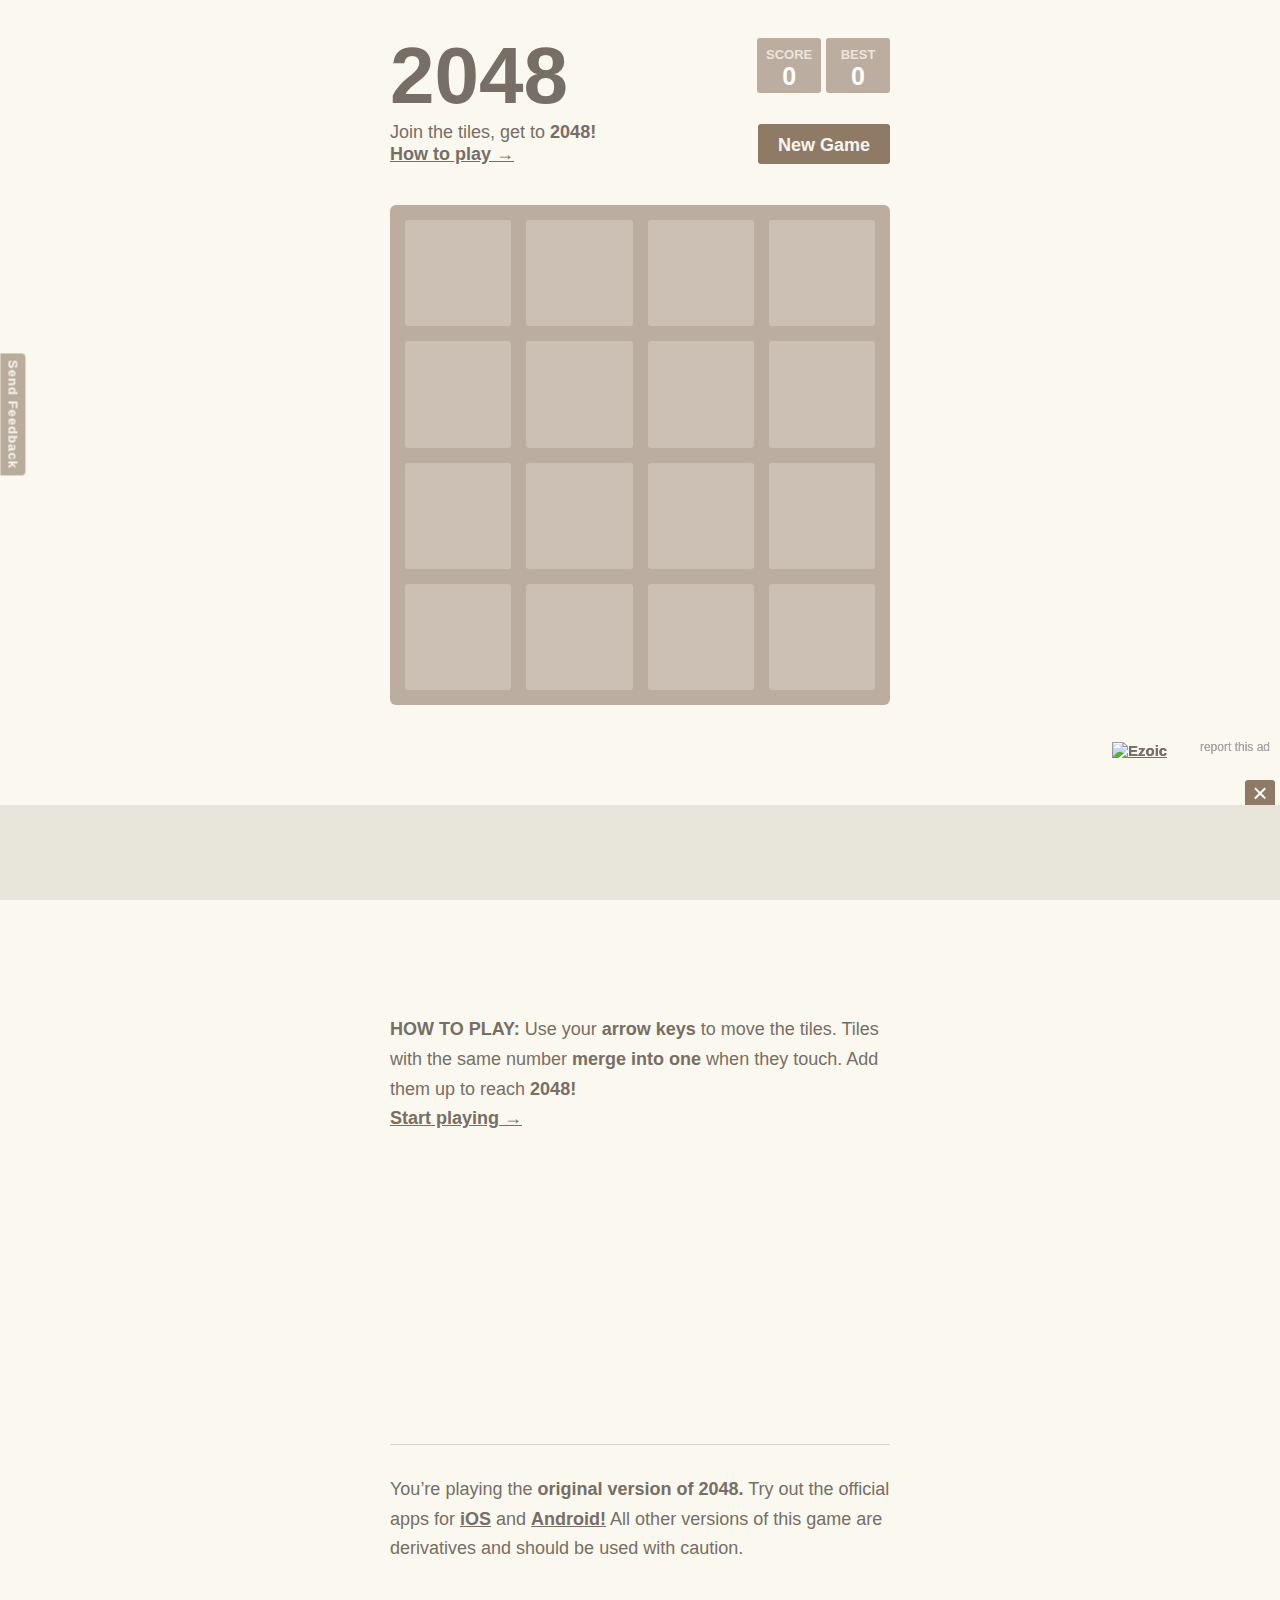
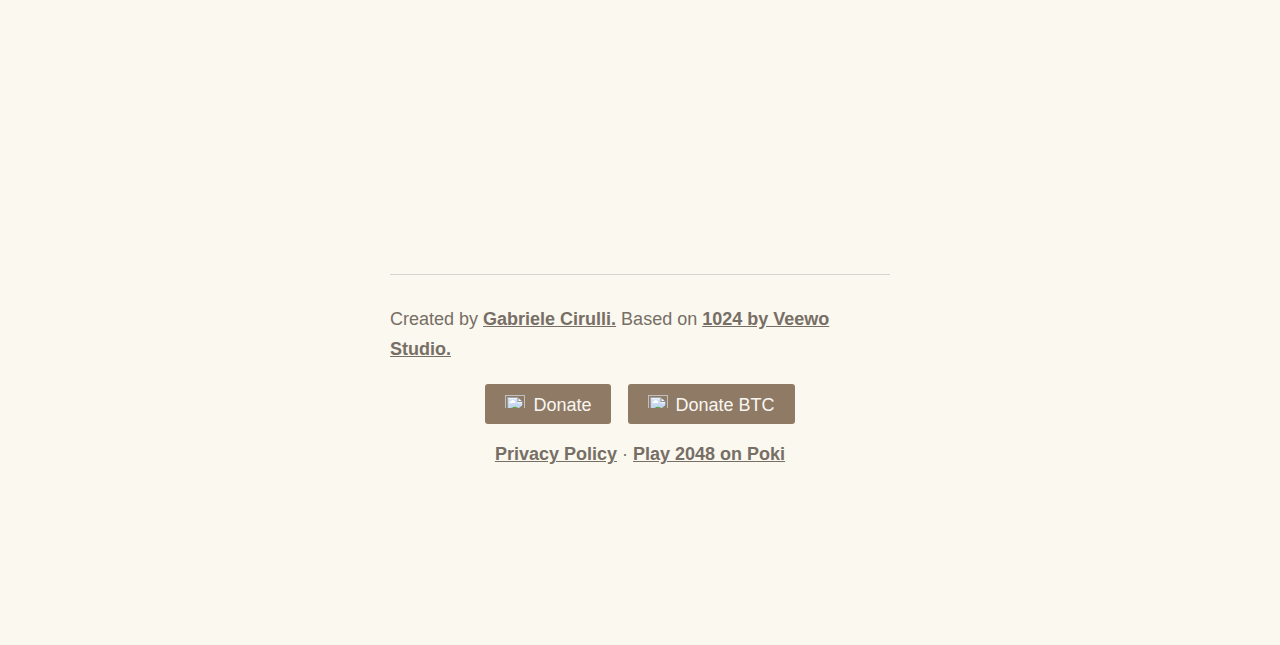
==== game.html @ d1188a3f "Create game.html" ====
<!doctype html><html lang=en><head><script data-ezscrex=false data-cfasync=false data-pagespeed-no-defer>var __ez=__ez||{};__ez.stms=Date.now();__ez.evt={};__ez.script={};__ez.ck=__ez.ck||{};__ez.template={};__ez.template.isOrig=false;__ez.queue=(function(){var count=0,incr=0,items=[],timeDelayFired=false,hpItems=[],lpItems=[],allowLoad=true;var obj={func:function(name,funcName,parameters,isBlock,blockedBy,deleteWhenComplete,proceedIfError){var self=this;this.name=name;this.funcName=funcName;this.parameters=parameters===null?null:(parameters instanceof Array)?parameters:[parameters];this.isBlock=isBlock;this.blockedBy=blockedBy;this.deleteWhenComplete=deleteWhenComplete;this.isError=false;this.isComplete=false;this.isInitialized=false;this.proceedIfError=proceedIfError;this.isTimeDelay=false;this.process=function(){log("... func = "+name);self.isInitialized=true;self.isComplete=true;log("... func.apply: "+name);var funcs=self.funcName.split('.');var func=null;if(funcs.length>3){}else if(funcs.length===3){func=window[funcs[0]][funcs[1]][funcs[2]];}else if(funcs.length===2){func=window[funcs[0]][funcs[1]];}else{func=window[self.funcName];}
if(typeof func!=='undefined'&&func!==null){func.apply(null,this.parameters);}
if(self.deleteWhenComplete===true)delete items[name];if(self.isBlock===true){log("----- F'D: "+self.name);processAll();}}},file:function(name,path,isBlock,blockedBy,async,defer,proceedIfError){var self=this;this.name=name;this.path=path;this.async=async;this.defer=defer;this.isBlock=isBlock;this.blockedBy=blockedBy;this.isInitialized=false;this.isError=false;this.isComplete=false;this.proceedIfError=proceedIfError;this.isTimeDelay=false;this.process=function(){self.isInitialized=true;log("... file = "+name);var scr=document.createElement('script');scr.src=path;if(async===true)scr.async=true;else if(defer===true)scr.defer=true;scr.onerror=function(){log("----- ERR'D: "+self.name);self.isError=true;if(self.isBlock===true){processAll();}};scr.onreadystatechange=scr.onload=function(){var state=scr.readyState;log("----- F'D: "+self.name);if((!state||/loaded|complete/.test(state))){self.isComplete=true;if(self.isBlock===true){processAll();}}};document.getElementsByTagName('head')[0].appendChild(scr);}},fileLoaded:function(name,isComplete){this.name=name;this.path="";this.async=false;this.defer=false;this.isBlock=false;this.blockedBy=[];this.isInitialized=true;this.isError=false;this.isComplete=isComplete;this.proceedIfError=false;this.isTimeDelay=false;this.process=function(){};}};function init(){window.addEventListener("load",function(){setTimeout(function(){timeDelayFired=true;log('TDELAY -----');processAll();},5000);},false);}
function addFile(name,path,isBlock,blockedBy,async,defer,proceedIfError,priority){var item=new obj.file(name,path,isBlock,blockedBy,async,defer,proceedIfError);if(priority===true){hpItems[name]=item}else{lpItems[name]=item}
items[name]=item;checkIfBlocked(item);}
function setallowLoad(settobool){allowLoad=settobool}
function addFunc(name,func,parameters,isBlock,blockedBy,autoInc,deleteWhenComplete,proceedIfError,priority){if(autoInc===true)name=name+"_"+incr++;var item=new obj.func(name,func,parameters,isBlock,blockedBy,deleteWhenComplete,proceedIfError);if(priority===true){hpItems[name]=item}else{lpItems[name]=item}
items[name]=item;checkIfBlocked(item);}
function addTimeDelayFile(name,path){var item=new obj.file(name,path,false,[],false,false,true);item.isTimeDelay=true;log(name+' ... '+' FILE! TDELAY');lpItems[name]=item;items[name]=item;checkIfBlocked(item);}
function addTimeDelayFunc(name,func,parameters){var item=new obj.func(name,func,parameters,false,[],true,true);item.isTimeDelay=true;log(name+' ... '+' FUNCTION! TDELAY');lpItems[name]=item;items[name]=item;checkIfBlocked(item);}
function checkIfBlocked(item){if(isBlocked(item)===true||allowLoad==false)return;item.process();}
function isBlocked(item){if(item.isTimeDelay===true&&timeDelayFired===false){log(item.name+" blocked = TIME DELAY!");return true;}
if(item.blockedBy instanceof Array){for(var i=0;i<item.blockedBy.length;i++){var block=item.blockedBy[i];if(items.hasOwnProperty(block)===false){log(item.name+" blocked = "+block);return true;}else if(item.proceedIfError===true&&items[block].isError===true){return false;}else if(items[block].isComplete===false){log(item.name+" blocked = "+block);return true;}}}
return false;}
function markLoaded(filename){if(!filename||0===filename.length){return;}
if(filename in items){var item=items[filename];if(item.isComplete===true){log(item.name+' '+filename+': error loaded duplicate')}else{item.isComplete=true;item.isInitialized=true;}}else{items[filename]=new obj.fileLoaded(filename,true);}
log("markLoaded dummyfile: "+items[filename].name);}
function logWhatsBlocked(){for(var i in items){if(items.hasOwnProperty(i)===false)continue;var item=items[i];isBlocked(item)}}
function log(msg){var href=window.location.href;var reg=new RegExp('[?&]ezq=([^&#]*)','i');var string=reg.exec(href);var res=string?string[1]:null;if(res==="1")console.debug(msg);}
function processAll(){count++;if(count>200)return;log("let's go");processItems(hpItems);processItems(lpItems);}
function processItems(list){for(var i in list){if(list.hasOwnProperty(i)===false)continue;var item=list[i];if(item.isComplete===true||isBlocked(item)||item.isInitialized===true||item.isError===true){if(item.isError===true){log(item.name+': error')}else if(item.isComplete===true){log(item.name+': complete already')}else if(item.isInitialized===true){log(item.name+': initialized already')}}else{item.process();}}}
init();return{addFile:addFile,addDelayFile:addTimeDelayFile,addFunc:addFunc,addDelayFunc:addTimeDelayFunc,items:items,processAll:processAll,setallowLoad:setallowLoad,markLoaded:markLoaded,logWhatsBlocked:logWhatsBlocked,};})();__ez.evt.add=function(e,t,n){e.addEventListener?e.addEventListener(t,n,!1):e.attachEvent?e.attachEvent("on"+t,n):e["on"+t]=n()},__ez.evt.remove=function(e,t,n){e.removeEventListener?e.removeEventListener(t,n,!1):e.detachEvent?e.detachEvent("on"+t,n):delete e["on"+t]};__ez.script.add=function(e){var t=document.createElement("script");t.src=e,t.async=!0,t.type="text/javascript",document.getElementsByTagName("head")[0].appendChild(t)};__ez.dot={};</script><script>var __sellerid="32e0dc0952ac2f3cfc030c89802314ca";var __ez_nid="1254144";__advertiserRule=[''];</script><script>var ezasVars={'cid':'5387840319','pid':'pub-2670526606338388'};</script><script>window.ezhbopt=true;</script><link rel=preload as=script href=//securepubads.g.doubleclick.net/tag/js/gpt.js><link href=//ad.doubleclick.net rel=dns-prefetch><link href=//pagead2.googlesyndication.com rel=dns-prefetch><link href=//googleads.g.doubleclick.net rel=dns-prefetch><link href=//tpc.googlesyndication.com rel=dns-prefetch><link href=//adservice.google.com rel=dns-prefetch><link href=//secureads.g.doubleclick.net rel=dns-prefetch><link href=//www.googletagservices.com rel=dns-prefetch><link rel=preload as=script href="//go.ezodn.com/hb/dall.js?b=adpone,adyoulike,amx,appnexus,brightcom,conversant,criteo,gumgum,ix,luponmedia,medianet,oftmedia,onemobile,onetag,openx,pubmatic,pulsepoint,rhythmone,rubicon,sharethrough,smilewanted,sovrn,triplelift,undertone,unruly,yieldmo&cb=195-5-29"><script async src=//c.amazon-adsystem.com/aax2/apstag.js></script><script data-cfasync=false data-pagespeed-no-defer>var __ezaps=[{"slotID":"div-gpt-ad-play2048_co-banner-2-0","slotName":"/1254144,22600954320/play2048_co-banner-2","sizes":[[160,600]],"floor":{"value":137,"currency":"USD"}},{"slotID":"div-gpt-ad-play2048_co-box-4-0","slotName":"/1254144,22600954320/play2048_co-box-4","sizes":[[300,250]],"floor":{"value":156,"currency":"USD"}},{"slotID":"div-gpt-ad-play2048_co-medrectangle-2-0","slotName":"/1254144,22600954320/play2048_co-medrectangle-2","sizes":[[728,90]],"floor":{"value":136,"currency":"USD"}},{"slotID":"div-gpt-ad-play2048_co-banner-1-0","slotName":"/1254144,22600954320/play2048_co-banner-1","sizes":[[300,250]],"floor":{"value":91,"currency":"USD"}},{"slotID":"div-gpt-ad-play2048_co-large-leaderboard-2-0","slotName":"/1254144,22600954320/play2048_co-large-leaderboard-2","sizes":[[300,250]],"floor":{"value":156,"currency":"USD"}},{"slotID":"div-gpt-ad-play2048_co-box-1-0","slotName":"/1254144,22600954320/play2048_co-box-1","sizes":[[160,600]],"floor":{"value":156,"currency":"USD"}}];var __ezapid="aa05931b-5308-4ea3-95a2-adf84f4ffde4";!function(a9,a){if(a[a9])return;function q(c,r){a[a9]._Q.push([c,r])}
a[a9]={init:function(){q("i",arguments)},fetchBids:function(){q("f",arguments)},setDisplayBids:function(){},targetingKeys:function(){return[]},_Q:[]};}("apstag",window);var schain_domain='ezoic.ai';if(typeof __ez_nid!='undefined'&&__ez_nid==21732118914){schain_domain='ezoic.co.uk';}
apstag.init({pubID:__ezapid,adServer:'googletag',schain:{complete:1,ver:'1.0',nodes:[{asi:schain_domain,sid:__sellerid,hp:1}]}});function getAmazonSlotById(id){if(typeof __ezaps==='undefined'){return;}
for(var i=0;i<__ezaps.length;i++){var slot=__ezaps[i];if(typeof slot==='undefined'){continue;}
var slotId=slot.slotID;if(typeof slotId!=='undefined'&&slotId==id){return slot;}}
return false;}
function ezapsFetchBids(amazonSlots){if(typeof amazonSlots==='undefined'||amazonSlots.length===0){return}
apstag.fetchBids({slots:amazonSlots,timeout:2e3},function(bids){function getSlotById(id){if(typeof window.ezslots==='undefined'||window.ezslots==0){return;}
for(var i=0;i<window.ezslots.length;i++){var slot=window[ezslots[i]];if(typeof slot==='undefined'){continue;}
var slotId=slot.getSlotElementId();if(typeof slotId!=='undefined'&&slotId==id){return slot;}}}
function setA9DisplayBids(bids){if(typeof bids==='undefined'||bids.length==0){return;}
var keys=apstag.targetingKeys();for(var i=0;i<bids.length;i++){var bid=bids[i];for(var k=0;k<keys.length;k++){if(keys[k]in bid){ezSetSlotTargeting(bid.slotID,keys[k],bid[keys[k]]);}}}}
setA9DisplayBids(bids);});}
if(typeof __tcfapi!="undefined"){}else{ezapsFetchBids(__ezaps);}</script><script>var __banger_pmp_deals=function(){var d={17:{"DealId":17,"Floor":160},18:{"DealId":18,"Floor":25},19:{"DealId":19,"Floor":100},1428:{"DealId":1428,"Floor":25},7:{"DealId":7,"Floor":150},916:{"DealId":916,"Floor":95},915:{"DealId":915,"Floor":150},601:{"DealId":601,"Floor":13},608:{"DealId":608,"Floor":213},619:{"DealId":619,"Floor":10},8:{"DealId":8,"Floor":200},874:{"DealId":874,"Floor":200},835:{"DealId":835,"Floor":200},20:{"DealId":20,"Floor":300},9:{"DealId":9,"Floor":300}};return[{"SlotName":"/1254144,22600954320/play2048_co-box-4","Deals":[d[17],d[18],d[19],d[1428],d[7],d[916],d[915]]},{"SlotName":"/1254144,22600954320/play2048_co-box-1","Deals":[d[17],d[18],d[19],d[601],d[608],d[619],d[1428],d[7],d[8],d[916],d[915],d[874],d[835]]},{"SlotName":"/1254144,22600954320/play2048_co-banner-2","Deals":[d[17],d[18],d[19],d[1428],d[7],d[8],d[916],d[915],d[874],d[835]]},{"SlotName":"/1254144,22600954320/play2048_co-banner-1","Deals":[]},{"SlotName":"/1254144,22600954320/play2048_co-large-leaderboard-2","Deals":[]},{"SlotName":"/1254144,22600954320/play2048_co-medrectangle-2","Deals":[d[17],d[18],d[19],d[20],d[1428],d[7],d[8],d[9],d[916],d[915],d[874],d[835]]}]}();</script><script>_ebcids=[138231308856,138231308940,138231308949,138231387842,138231421744,138231421759,138231421774,138231421783,138231421789,138231421792,138242067587,138242067590,138242067602,138242067605,138242067608,138242067614,138242229406,138242229415,138242229421,138242229430];</script><script data-ezscrex=false data-cfasync=false data-pagespeed-no-defer>ezobv=77;</script><script data-ezscrex=false data-cfasync=false data-pagespeed-no-defer>function ez_isclean(data){if(typeof data==='undefined'){data=document.URL;}
var re=/(([^<>()[\]\\.,;:\s@\"]+(\.[^<>()[\]\\.,;:\s@\"]+)*)|(\".+\"))(@|%2540|%40)((\[[0-9]{1,3}\.[0-9]{1,3}\.[0-9]{1,3}\.[0-9]{1,3}\])|(([a-zA-Z\-0-9]+\.)+[a-zA-Z]{2,}))/;var isClean=!re.test(data);return isClean;}
var ezSlotKVStore={};function ezSetSlotTargeting(divid,key,value){var slot=ezGetSlotById(divid);if(slot){slot.setTargeting(key,value);}else{if(typeof ezSlotKVStore[divid]=='undefined'){ezSlotKVStore[divid]={};}
ezSlotKVStore[divid][key]=value;}}
function ezGetSlotById(id){if(typeof window.ezslots==='undefined'||window.ezslots==0){return;}
for(var i=0;i<window.ezslots.length;i++){var slot=window[ezslots[i]];if(typeof slot==='undefined'){continue;}
var slotId=slot.getSlotElementId();if(typeof slotId!=='undefined'&&slotId==id){return slot;}}}
function ezSetTargetingFromMap(slot,obj){if(typeof slot==='undefined'){return;}
for(var key in obj){if(!obj.hasOwnProperty(key)){continue;}
slot.setTargeting(key,obj[key]);}}
var ez_queue=new Array();function sort_queue(a,b)
{if(a.priority<b.priority)return-1;else if(a.priority==b.priority)return 0;else return 1;}
function execute_ez_queue()
{ez_queue.sort(sort_queue);for(var i in ez_queue)
{if(typeof ez_queue[i].method!="undefined")
{try{ez_queue[i].method.call(null);}
catch(err){}}}}
window.ez_ad_units=new Array();window.ezslots=new Array();window.ezsrqt={};function ez_write_tag(d){if(ez_isclean()&&d instanceof Array){if(typeof ezstandalone!=='undefined'&&typeof ezstandalone.selectedPlaceholders!=='undefined'&&ezstandalone.selectedPlaceholders[d[3]]===true){return "1+1";}
ez_ad_units[ez_ad_units.length]=d;var dve="";if(typeof d[5]!='undefined'&&d[5]>0){dve='_'+d[5];}
var ezcmd="googletag.cmd.push(function() {var divid = 'div-gpt-ad-"+d[1]+"-"+d[4]+""+dve+"';if(typeof ezlrarn == 'function'){ezlrarn(divid);}googletag.display(divid);var to = 0;if("+d[2]+".getTargeting('ga')[0] == '0'){to = 500;}if((window.ezDisableInitialLoad==true || googletag.pubads().isInitialLoadDisabled()) && window.ezoll != true){setTimeout(function(){if(typeof window.adjustHbValues == 'function'){window.adjustHbValues("+d[2]+");}googletag.pubads().refresh(["+d[2]+"])},to);}});";return ezcmd;}
return "1+1";}
function in_array(needle,haystack){var length=haystack.length;for(var i=0;i<length;i++){if(haystack[i]==needle)return true;}
return false;}
var ezrpos=new Array();var ez_current_interval;var ez_current_load=0;function __ez_fad_load(n,r){if(!__ez_fad_csnt()||!__ez_fad_rdy()||ezslit_run[n]===true||typeof __ez_fad_divs[n]==='undefined'||__ez_fad_divs[n].length===0){return;}
ezslit_run[n]=true;__ez_fad_gpt();if(n>0&&n!==5){__ez_fad_pb();}
googletag.cmd.push(function(){var s=[];for(var i=0;i<__ez_fad_divs[n].length;i++){if(__ez_fad_divsd.indexOf(__ez_fad_divs[n][i])==-1){__ez_fad_divsd.push(__ez_fad_divs[n][i]);s.push(__ez_fad_initslot[__ez_fad_divs[n][i]](r));googletag.display(__ez_fad_divs[n][i]);}}
var ws=[];for(i3=0;i3<s.length;i3++){if(typeof window.adjustHbValues==='function'){window.adjustHbValues(window[s[i3]]);}
ws.push(window[s[i3]]);}
googletag.pubads().refresh(ws);setTimeout(__ez_fad_floatshow,0);});if(n===0){if(document.readyState==="complete"){googletag.cmd.push(function(){__ez_fad_load(5,null);});setTimeout(function(){__ez_fad_load(1,null);__ez_fad_load(5,null);},5500);return;}
document.addEventListener('DOMContentLoaded',function(evt){googletag.cmd.push(function(){__ez_fad_load(5,null);});setTimeout(function(){__ez_fad_load(1,null);__ez_fad_load(5,null);},5500);},false);}}
var __ez_fad_floatshowd=false;function __ez_fad_floatshow(d){if(__ez_fad_floatshowd===true||typeof __ez_fad_floating==='undefined'){return;}
__ez_fad_floatshowd=true;var e=document.getElementById('ezmobfooter');if(e!=null){e.classList.add('ezmobtrans');}else{head=document.head||document.getElementsByTagName('head')[0],style=document.createElement('style');head.appendChild(style);var css="body > #ezmobfooter{bottom:0px !important;visibility:visible;}";style.type='text/css';if(style.styleSheet){style.styleSheet.cssText=css;}else{style.appendChild(document.createTextNode(css));}}
googletag.cmd.push(function(){for(var i=0;i<__ez_fad_floating.length;i++){var s=__ez_fad_initslot[__ez_fad_floating[i]](null);googletag.display(__ez_fad_floating[i]);if(typeof window.adjustHbValues==='function'){window.adjustHbValues(window[s]);}
googletag.pubads().refresh([window[s]]);}});}
var __ez_fad_initslot={};var __ez_fad_fastd=[];var __ez_fad_fastdiv=[];var __ez_fad_fastslots=[];var __ez_fad_viewslots=[];var __ez_fad_instaslots=[];var ezslit_run=[];var __ez_fad_divs=[[],[],[],[],[],[],[]];__ez_fad_divpos={};var __ez_fad_divsd=[];var __ez_fad_vw=window.screen.width;var __ez_fad_vh=window.screen.height;var __ez_fad_count=0;function __ez_fad_invisible(e){!!(e.offsetWidth||e.offsetHeight||e.getClientRects().length)}
function __ez_fad_position(id){var did=document.getElementById(id);if(did!=null){var rect=did.getBoundingClientRect();var vs=window.scrollY||document.body.scrollTop||document.documentElement.scrollTop;var vh=vs+__ez_fad_vh;_ez_fad_vw=window.innerWidth||document.documentElement.clientWidth||document.body.clientWidth;__ez_fad_vh=window.innerHeight||Math.max(document.documentElement.clientHeight,document.body.clientHeight);var height_adjust=800;if(__ez_fad_vw<1200){height_adjust=__ez_fad_vh*1.25;vh+=0;}
if(__ez_fad_floating.indexOf(id)==-1){__ez_fad_divpos[id]=rect.top;if(__ez_fad_invisible(did)&&isFloat!=true){__ez_fad_divs[4].push(id);}else if(rect.top<vh&&(ezslit_run[0]!=true||ezslit_run[5]!=true)){if(ezslit_run[0]!=true){__ez_fad_gpt();__ez_fad_divs[0].push(id);}else{__ez_fad_divs[5].push(id);}}else if(rect.top<(vh+height_adjust)&&ezslit_run[1]!=true){if(ezslit_run[0]!=true){__ez_fad_load(0,0);};__ez_fad_divs[1].push(id);}else if(rect.top<(vh+height_adjust+(__ez_fad_vh))&&ezslit_run[2]!=true){if(ezslit_run[0]!=true){__ez_fad_load(0,0);}
__ez_fad_divs[2].push(id);}else{__ez_fad_divs[3].push(id);}
__ez_fad_count++;}}}
function __ez_fad_fast(s,f,m){if(__ez_fad_fastd.indexOf(s)==-1){__ez_fad_fastd.push(s);googletag.cmd.push(function(){var ebbr2='empty';var br2=0;if(typeof ezoibfh[f]!='undefined'){ebbr2=ezoibfh[f];br2=f;}
if(typeof window['ezslot_'+s]!='undefined'){var br1=parseInt(window['ezslot_'+s].getTargeting('br1')[0]);if(isNaN(br1)||br2<br1){window['ezslot_'+s].setTargeting('br1',br2).setTargeting('eb_br',ebbr2);if(m!=null){window['ezslot_'+s].setTargeting('bvr',m);}}else{}}else{}});}}
function __ez_fad_csnt(){return document.cookie.indexOf('ezCMPCookieConsent')!==-1||typeof __ez_conestreq=='undefined';}
var __ez_fad_haspo=false;if(typeof PerformanceObserver!='undefined'&&typeof PerformanceObserver.supportedEntryTypes!='undefined'){if(PerformanceObserver.supportedEntryTypes.indexOf('largest-contentful-paint')>-1){__ez_fad_haspo=true;}}
function __ez_fad_rdy(){if(document.body!==null&&(__ez_fad_haspo==false&&__ez_fad_doc_ht>__ez_fad_vp_ht||__ez_fad_hascp)||document.readyState==="complete"){return true;}else{__ez_fad_doc_ht=__ez_fad_docht();__ez_fad_vp_ht=__ez_fad_vpht();}
return false;}
function __ez_fad_docht(){if(typeof document.body!='undefined'&&document.body!=null){return Math.max(document.body.scrollHeight,document.body.offsetHeight);}else if(typeof document.documentElement!='undefined'){return Math.max(document.documentElement.clientHeight,document.documentElement.scrollHeight,document.documentElement.offsetHeight);}else{return 0;}}
function __ez_fad_vpht(){if(typeof window.innerHeight!='undefined'){return window.innerHeight;}else if(typeof document.body!='undefined'&&document.body!=null){return document.body.clientHeight;}else if(typeof document.documentElement!='undefined'){return document.documentElement.clientHeight;}
else{return 0;}}
var __ez_fad_doc_ht=__ez_fad_docht();var __ez_fad_vp_ht=__ez_fad_vpht();var __ez_fad_hascp=false;try{const __ez__fad_po=new PerformanceObserver((entryList)=>{__ez_fad_hascp=true;});__ez__fad_po.observe({type:'largest-contentful-paint',buffered:true});}catch(e){}</script><script data-ezscrex=false>var ezorbf=[];</script><script data-ezscrex=false data-cfasync=false data-pagespeed-no-defer>window.isEZABL=false;window.ezmadspc=300;window.ezoViewCheck=false;</script><script data-ezscrex=false data-cfasync=false data-pagespeed-no-defer>window.ezDisableInitialLoad=false;</script><script data-ezscrex=false data-cfasync=false data-pagespeed-no-defer>window.googletag=window.googletag||{};googletag.cmd=googletag.cmd||[];</script><script data-ezscrex=false>window.addEventListener("EzoIvent",function(a){if(a.detail[0]>1||a.detail[0]<0){(function(){var gads=document.createElement('script');gads.async=true;gads.type='text/javascript';gads.onload=function(){if(typeof ezogallbs=='function'){ezogallbs()}};var useSSL='https:'==document.location.protocol;gads.src=(useSSL?'https:':'http:')+
'//securepubads.g.doubleclick.net/tag/js/gpt.js';var node=document.getElementsByTagName('script')[0];node.parentNode.insertBefore(gads,node);})();}});</script><script data-ezscrex=false data-cfasync=false data-pagespeed-no-defer>window.ezogetbrkey=function(s){var k='br1';var k2='eb_br';if(window.ezogtk==""){k='br1u';k2='eb_bru';}else if(window.ezogtk!="NT"){k='br1t';k2='eb_brt';}s.setTargeting('br1',s.getTargeting(k));s.setTargeting('eb_br',s.getTargeting(k2));};googletag.cmd.push(function(){googletag.pubads().enableSingleRequest();googletag.pubads().addEventListener('slotRenderEnded',function(event){__ez.queue.addFunc("ezbanger","ezbanger",event,false,['banger.js'],true,true,false,true);});googletag.pubads().addEventListener('impressionViewable',function(event){__ez.queue.addFunc("ezvb","ezvb",event,false,['banger.js'],true,true,false,true);});googletag.pubads().addEventListener('slotResponseReceived',function(event){__ez.queue.addFunc("ezsr","ezsr",event,false,['banger.js'],true,true,false,true);});googletag.pubads().addEventListener('slotRequested',function(e){window.ezsrqt[e.slot.getSlotElementId()]=Date.now();});googletag.pubads().disableInitialLoad();googletag.pubads().enableLazyLoad({fetchMarginPercent:400,renderMarginPercent:150,mobileScaling:2.0});googletag.enableServices();});window.ezoll=false;window.ezoadxnc='1254144';window.ezoadhb='350';var ezoibfh={0:'zero',1000000:'off',4400:'a2de9c8773c426848d7815dff1d2d44f',4200:'e9b52ed700c176b9b3f036aa176f3f3e',2100:'b2ac58e6c0c84fc65f344f47dd85768b',46:'fe5b0c99ab7ba15f050582be1301303f',7500:'0de5c793b95df3adacbee8e14c308afc',6500:'b6ac10cddc8471927cec0144110502e9',500:'5f2b94bb26a5aa9b1a00e66d30cfd5ec',300:'90c3c48d0172916d27c102ea4aa9d49c',140:'af063c244089b52ec5a0423a258f1f8e',50:'3ba982fc4238dd4197b1d51b345478dc',6:'33dd523f8e4dda158f0aa99686dda7f2',5000:'116f73d8738ced0c5546d5313109581e',2000:'12a3b3570adcf20fd41a00445219acaa',1700:'ff69c327c284033fca821ae81630bfa9',1600:'6dbaa2f5e27e83e2fcd15988d9095988',1000:'c5429b6ddd929d0bc40a832a87789a7c',7000:'4552fb4beab2a055aec0d6113a8d9e42',3800:'58e03b675175bbbec8566d319041c5ee',2400:'6240c545bce1855c4e5a6ca430f526b1',1900:'65b2c11be72ed8610e2ac0304f3023a9',1100:'39abb99448d54704c4afa42efe76e15d',400:'76163170a8636ae5b88417f095893e08',42:'947f1d5169cc7d0f997560e34838fb04',2800:'a9ec56005762ef40746ec1b6d554f472',2200:'2620dac3b050a8e36c132f49cccab5a1',1300:'bfa042bdb1583c959161b7823290dc1f',950:'c410f2a2b0c2123f4b6651cda6c5cf53',38:'23b5ca1d9de2587e6a4ecfd33d61b709',22:'1e913e99b80640fd5b86a539e5b97c94',8:'2e8b8c60843e52e5aaa1e3a52287a2bb',9500:'6fd3046d2172040882079eb07d0038c9',6000:'49d60519eec4f00cfb2d91dec1e48d41',4000:'e95a0029a1c0d52e1f82ee010826e7d9',3200:'41ad5c6ea7dab736638507e437e60604',3000:'92831edb305b955e915a7cc2288d5df6',30:'54d0fa6d5f6aabe7623cb24faa42a441',10:'291d27313eb66c50243129b23df8a579',2:'b6c98a8bb15764f1c4ee331dcb724178',4600:'d297138284357206d38c781a2291b99a',2300:'a835e008e248a793da87524a4919f755',650:'5bac35e1a3b6adc56da706000a645484',280:'c16fac08e79a971524b1c6834f5caad3',12:'14e8a85d4c42ff1db8790cbef9e33493',10000:'f1e225445ec024e41bfd8ce2ba4aa91b',2900:'ef3231a19d034bff92faf99318a47a5f',1800:'72c13a89ac876aaffdde39253459460b',1500:'d81e229576f8cb8a43ff5c6a8e596727',350:'9e0a1ce5b2455cb9b48d5df4c6bf4053',260:'57914c3716312cb7e954090f0717ea25',220:'43aa1607a0c08c74b14a9039e7b909b4',100:'a495ce7dbb4cefcd3e0a722048894f41',80:'dfa60cee6e1053fc0c9e607c8047bd28',60:'c352ba581bd3ffd8cea608cf2d55f519',48:'8fc09e60bfd78aa82afac0405213359a',26:'bf9a045b836005b6c23b7b0749249612',3400:'2c0082dd1efc5e4dfdd4f50677fea822',1400:'04b5efc3207e2390972f099a6a3c4757',900:'eeb0e32289ff31f9ddef18331038e5e9',600:'45a351e981f435b4c20fafca8a5d741c',120:'58ef7bddb438af5e257c4377f32c243a',18:'8de355ef1cf56b7da61277050d9957b1',4:'9c3e4ee8eae7f1433cb2fe69b1326605',8500:'d5abc50791c030d76efa2ded02dcc115',1200:'736e09a0771285737509ab8954c475a7',750:'6ac330e431a70c7d8ce9fb95aee95c72',240:'8de2c8ca79e8623e3cb37120a35ebaa2',44:'a928cf2c3ad36f5e9ed2d90f655c1dc9',16:'e29f69dd468d31a5514dc9b5587ce757',2500:'78e9436ba8e29037bc31f94589331e0b',550:'26dfa00588543c52511429ade391f561',450:'6e85b37de1b1ffc2593baa5d6e4b02fc',40:'ee685f77592ce296910ee91457d66ba3',24:'e66c30deca31b19eda212eeca1258584',160:'3530fcb6bcc13dc3c1712eaef7d92700',90:'b355e9227b551c119a30a68852723b62',9000:'e4c87a0c427c95c548a2ad50bc2fc99d',5500:'b069a06daabd6e3043166f0e7a2edef4',180:'9ae587f95e95c876b7b76fd4c72a3838',70:'527e52c10635ac8136a4c84094ee49a8',34:'a7a863b24978e69c4cdbb5a49be70d5e',3600:'81f896ad12450b2f0257b1df6d3f1edc',800:'dc3573d5dc41abdf97751be02f53537f',700:'8b07bae800b215e481d05a271b3e723b',200:'86802a923a1f32517e4c5d3b6d550271',28:'674294a1b21a1e89fc99c14c9b17be44',20:'7432360301409ae695ba255f16fbcf06',8000:'e41b3739f340bda9dcfb30f79c9db1c9',2600:'cc65d2d1fcda72df55233f97cf215dad',32:'d31e71883d00099e275b6c5878eed023',14:'ad0061a38dd7c6f7bcb692aee88dfda4',4800:'f0459c7057d45e6fbbed62c0762b551e',2700:'401612ca672af30f67eaf5e0989ce385',850:'5297de5240aa45da173a0792747e0d26',36:'8c5ffefb122f59a66a8b7672d4452af2'};var ezaxmns={};var ezaucmns={};ezaxmns["div-gpt-ad-play2048_co-medrectangle-2-0"]=0;ezaucmns["div-gpt-ad-play2048_co-medrectangle-2-0"]=0;ezaxmns["div-gpt-ad-play2048_co-box-1-0"]=0;ezaucmns["div-gpt-ad-play2048_co-box-1-0"]=0;ezaxmns["div-gpt-ad-play2048_co-box-4-0"]=0;ezaucmns["div-gpt-ad-play2048_co-box-4-0"]=0;ezaxmns["div-gpt-ad-play2048_co-banner-1-0"]=0;ezaucmns["div-gpt-ad-play2048_co-banner-1-0"]=0;ezaxmns["div-gpt-ad-play2048_co-banner-2-0"]=0;ezaucmns["div-gpt-ad-play2048_co-banner-2-0"]=0;ezaxmns["div-gpt-ad-play2048_co-large-leaderboard-2-0"]=0;ezaucmns["div-gpt-ad-play2048_co-large-leaderboard-2-0"]=0;var __ez_fad_floating=['div-gpt-ad-play2048_co-medrectangle-2-0'];var __ez_fad_gptd=false;var __ez_fad_ezpbinitd=false;function __ez_fad_gpt(){if(__ez_fad_gptd==false){__ez_fad_gptd=true;(function(){var gads=document.createElement('script');gads.async=true;gads.type='text/javascript';var useSSL='https:'==document.location.protocol;gads.src=(useSSL?'https:':'http:')+
'//securepubads.g.doubleclick.net/tag/js/gpt.js';var node=document.getElementsByTagName('script')[0];node.parentNode.insertBefore(gads,node);})();}}function __ez_fad_pb(){if(__ez_fad_ezpbinitd==false&&typeof __ez_fad_ezpbinit=='function'){__ez_fad_ezpbinitd=true;__ez_fad_ezpbinit()}};__ez_fad_initslot['div-gpt-ad-play2048_co-medrectangle-2-0']=function(bvr){googletag.cmd.push(function(){var did='div-gpt-ad-play2048_co-medrectangle-2-0';ezslot_2=googletag.defineSlot('/1254144,22600954320/play2048_co-medrectangle-2',[728,90],'div-gpt-ad-play2048_co-medrectangle-2-0').addService(googletag.pubads()).setCollapseEmptyDiv(false);ezSetTargetingFromMap(ezslot_2,{'a':'1','iid1':'492881120760545','eid':'492881120760545','t':'134','d':'218709','t1':'134','pvc':'2','ap':'1139','sap':'1139','a':'|2|','as':'revenue','plat':'1','bra':'mod96-c','ic':'1','at':'mbf','adr':'399','ezosn':'2','reft':'tf','refs':'30','ga':'2497208','gala':'','rid':'99998','pt':'5','al':'1005','compid':'0','tap':'play2048_co-medrectangle-2-492881120760545','eb_br':'9e0a1ce5b2455cb9b48d5df4c6bf4053','eba':'1','ebss':[10017,10082,10061,10015,10063,11307],'asau':'7867745567','bv':'24','bvm':'0','bvr':'2','shp':'1','ftsn':'3','br1':'350','br2':'180','ezoic':'1','nmau':'0','mau':'0','stl':[34,14,0,192,0,193,20,192,26,156,187,0],'deal1':[21,22,23,24,25,26,27,28,29,760,761,815,816,817,818,893,899,903,919,1794,774,10,11,12,13,14,15,16],'ax_ssid':'10082'});ezrpos[2]="2";ezslots.push("ezslot_2");if(bvr!=null){if(typeof __ez_fad_fastslots['div-gpt-ad-play2048_co-medrectangle-2-0']=='function'){__ez_fad_fastslots['div-gpt-ad-play2048_co-medrectangle-2-0']();}}
if(typeof ezSlotKVStore!='undefined'&&typeof ezSlotKVStore[did]!='undefined'){for(var name in ezSlotKVStore[did]){if(!ezSlotKVStore.hasOwnProperty(name)){ezSetSlotTargeting(did,name,ezSlotKVStore[did][name]);}}
ezSlotKVStore[did]={};}});return "ezslot_2";};__ez_fad_fastslots['div-gpt-ad-play2048_co-medrectangle-2-0']=function(){__ez_fad_fastdiv.push('div-gpt-ad-play2048_co-medrectangle-2-0');__ez_fad_fast('2',120,null);};__ez_fad_viewslots['div-gpt-ad-play2048_co-medrectangle-2-0']=function(){__ez_fad_fastdiv.push('div-gpt-ad-play2048_co-medrectangle-2-0');__ez_fad_fast('2',280,null);};__ez_fad_instaslots['div-gpt-ad-play2048_co-medrectangle-2-0']=function(){__ez_fad_fastdiv.push('div-gpt-ad-play2048_co-medrectangle-2-0');__ez_fad_fast('2',0,0);};__ez_fad_initslot['div-gpt-ad-play2048_co-box-1-0']=function(bvr){googletag.cmd.push(function(){var did='div-gpt-ad-play2048_co-box-1-0';ezslot_5=googletag.defineSlot('/1254144,22600954320/play2048_co-box-1',[[160,600],[120,600],[120,240],[125,125],['fluid']],'div-gpt-ad-play2048_co-box-1-0').addService(googletag.pubads()).setCollapseEmptyDiv(false);ezSetTargetingFromMap(ezslot_5,{'a':'1','iid1':'6884205476767214','eid':'6884205476767214','t':'134','d':'218709','t1':'134','pvc':'2','ap':'1145','sap':'1145','a':'|2|','as':'revenue','plat':'1','bra':'mod96-c','ic':'1','at':'mbf','adr':'399','ezosn':'5','reft':'tf','refs':'30','ga':'2497208','gala':'','rid':'99998','pt':'0','al':'1000','compid':'0','tap':'play2048_co-box-1-6884205476767214','eb_br':'c16fac08e79a971524b1c6834f5caad3','eba':'1','ebss':[10017,10082,10061,10015,10063,11307],'asau':'7867745567','bv':'12','bvm':'0','bvr':'2','shp':'2','ftsn':'3','acptad':'1','br1':'280','br2':'140','ezoic':'1','nmau':'0','mau':'0','stl':[77,168,0,34,0,193,132,20,71,30,192,31],'deal1':[20,21,22,23,24,25,26,27,28,29,30,760,761,813,814,815,816,817,818,819,893,899,903,917,918,919,1794,996,774,9,10,11,12,13,14,15,16,999],'ax_ssid':'10082'});ezrpos[5]="5";ezslots.push("ezslot_5");if(bvr!=null){if(typeof __ez_fad_fastslots['div-gpt-ad-play2048_co-box-1-0']=='function'){__ez_fad_fastslots['div-gpt-ad-play2048_co-box-1-0']();}}
if(typeof ezSlotKVStore!='undefined'&&typeof ezSlotKVStore[did]!='undefined'){for(var name in ezSlotKVStore[did]){if(!ezSlotKVStore.hasOwnProperty(name)){ezSetSlotTargeting(did,name,ezSlotKVStore[did][name]);}}
ezSlotKVStore[did]={};}});return "ezslot_5";};__ez_fad_fastslots['div-gpt-ad-play2048_co-box-1-0']=function(){__ez_fad_fastdiv.push('div-gpt-ad-play2048_co-box-1-0');__ez_fad_fast('5',90,null);};__ez_fad_viewslots['div-gpt-ad-play2048_co-box-1-0']=function(){__ez_fad_fastdiv.push('div-gpt-ad-play2048_co-box-1-0');__ez_fad_fast('5',220,null);};__ez_fad_instaslots['div-gpt-ad-play2048_co-box-1-0']=function(){__ez_fad_fastdiv.push('div-gpt-ad-play2048_co-box-1-0');__ez_fad_fast('5',0,0);};__ez_fad_initslot['div-gpt-ad-play2048_co-box-4-0']=function(bvr){googletag.cmd.push(function(){var did='div-gpt-ad-play2048_co-box-4-0';ezslot_1=googletag.defineSlot('/1254144,22600954320/play2048_co-box-4',[300,250],'div-gpt-ad-play2048_co-box-4-0').addService(googletag.pubads()).setCollapseEmptyDiv(false);ezSetTargetingFromMap(ezslot_1,{'a':'1','iid1':'6050719334776865','eid':'6050719334776865','t':'134','d':'218709','t1':'134','pvc':'2','ap':'1141','sap':'1141','a':'|3|','as':'revenue','plat':'1','bra':'mod96-c','ic':'1','at':'mbf','adr':'399','ezosn':'1','reft':'tf','refs':'30','ga':'2497208','gala':'','rid':'99998','pt':'3','al':'1003','compid':'0','tap':'play2048_co-box-4-6050719334776865','eb_br':'9ae587f95e95c876b7b76fd4c72a3838','eba':'1','ebss':[10017,10082,10061,10015,10063,11307],'asau':'7867745567','bv':'0','bvm':'1','bvr':'1','shp':'1','ftsn':'3','br1':'180','br2':'90','ezoic':'1','nmau':'0','mau':'0','stl':[63,168,0,4,0,193,88,20,26,30,192,31],'deal1':[20,21,22,23,24,25,26,919,1794,774,8,9,10,11,12,13,14,15,16,874,835],'ax_ssid':'10082'});ezrpos[1]="1";ezslots.push("ezslot_1");if(bvr!=null){if(typeof __ez_fad_fastslots['div-gpt-ad-play2048_co-box-4-0']=='function'){__ez_fad_fastslots['div-gpt-ad-play2048_co-box-4-0']();}}
if(typeof ezSlotKVStore!='undefined'&&typeof ezSlotKVStore[did]!='undefined'){for(var name in ezSlotKVStore[did]){if(!ezSlotKVStore.hasOwnProperty(name)){ezSetSlotTargeting(did,name,ezSlotKVStore[did][name]);}}
ezSlotKVStore[did]={};}});return "ezslot_1";};__ez_fad_fastslots['div-gpt-ad-play2048_co-box-4-0']=function(){__ez_fad_fastdiv.push('div-gpt-ad-play2048_co-box-4-0');__ez_fad_fast('1',60,null);};__ez_fad_viewslots['div-gpt-ad-play2048_co-box-4-0']=function(){__ez_fad_fastdiv.push('div-gpt-ad-play2048_co-box-4-0');__ez_fad_fast('1',140,null);};__ez_fad_instaslots['div-gpt-ad-play2048_co-box-4-0']=function(){__ez_fad_fastdiv.push('div-gpt-ad-play2048_co-box-4-0');__ez_fad_fast('1',0,0);};__ez_fad_initslot['div-gpt-ad-play2048_co-banner-1-0']=function(bvr){googletag.cmd.push(function(){var did='div-gpt-ad-play2048_co-banner-1-0';ezslot_3=googletag.defineSlot('/1254144,22600954320/play2048_co-banner-1',[[300,250],[320,50],[468,60],[234,60]],'div-gpt-ad-play2048_co-banner-1-0').addService(googletag.pubads()).setCollapseEmptyDiv(false);ezSetTargetingFromMap(ezslot_3,{'a':'1','iid1':'2412450326756460','eid':'2412450326756460','t':'134','d':'218709','t1':'134','pvc':'2','ap':'1136','sap':'1136','a':'|124|','as':'revenue','plat':'1','bra':'mod96-c','ic':'1','at':'mbf','adr':'399','ezosn':'3','reft':'tf','refs':'30','ga':'2497208','gala':'','rid':'99998','pt':'30','al':'1030','compid':'0','tap':'play2048_co-banner-1-2412450326756460','eb_br':'e66c30deca31b19eda212eeca1258584','eba':'1','ebss':[10017,10082,10061,10015,10063,11307],'asau':'7867745567','bv':'0','bvm':'2','bvr':'1','shp':'1','ftsn':'3','br1':'24','br2':'12','ezoic':'1','nmau':'0','mau':'0','stl':[82,193,0,4,0,192,91,192,26,156,187,0],'deal1':[17,18,19,20,21,22,23,24,25,26,1428,1794,774,7,8,9,10,11,12,13,14,15,16,916,915,874,835],'ax_ssid':'10082'});ezrpos[3]="3";ezslots.push("ezslot_3");if(bvr!=null){if(typeof __ez_fad_fastslots['div-gpt-ad-play2048_co-banner-1-0']=='function'){__ez_fad_fastslots['div-gpt-ad-play2048_co-banner-1-0']();}}
if(typeof ezSlotKVStore!='undefined'&&typeof ezSlotKVStore[did]!='undefined'){for(var name in ezSlotKVStore[did]){if(!ezSlotKVStore.hasOwnProperty(name)){ezSetSlotTargeting(did,name,ezSlotKVStore[did][name]);}}
ezSlotKVStore[did]={};}});return "ezslot_3";};__ez_fad_fastslots['div-gpt-ad-play2048_co-banner-1-0']=function(){__ez_fad_fastdiv.push('div-gpt-ad-play2048_co-banner-1-0');__ez_fad_fast('3',8,null);};__ez_fad_viewslots['div-gpt-ad-play2048_co-banner-1-0']=function(){__ez_fad_fastdiv.push('div-gpt-ad-play2048_co-banner-1-0');__ez_fad_fast('3',20,null);};__ez_fad_instaslots['div-gpt-ad-play2048_co-banner-1-0']=function(){__ez_fad_fastdiv.push('div-gpt-ad-play2048_co-banner-1-0');__ez_fad_fast('3',0,0);};__ez_fad_initslot['div-gpt-ad-play2048_co-banner-2-0']=function(bvr){googletag.cmd.push(function(){var did='div-gpt-ad-play2048_co-banner-2-0';ezslot_0=googletag.defineSlot('/1254144,22600954320/play2048_co-banner-2',[[160,600],[120,600],[120,240],[125,125],['fluid']],'div-gpt-ad-play2048_co-banner-2-0').addService(googletag.pubads()).setCollapseEmptyDiv(false);ezSetTargetingFromMap(ezslot_0,{'a':'1','iid1':'729737206829410','eid':'729737206829410','t':'134','d':'218709','t1':'134','pvc':'2','ap':'1138','sap':'1138','a':'|6|','as':'revenue','plat':'1','bra':'mod96-c','ic':'1','at':'mbf','adr':'399','ezosn':'0','reft':'tf','refs':'30','ga':'2497208','gala':'','rid':'99998','pt':'31','al':'1031','compid':'0','tap':'play2048_co-banner-2-729737206829410','eb_br':'c16fac08e79a971524b1c6834f5caad3','eba':'1','ebss':[10017,10082,10061,10015,10063,11307],'asau':'7867745567','bv':'23','bvm':'0','bvr':'3','shp':'2','ftsn':'3','br1':'280','br2':'140','ezoic':'1','nmau':'0','mau':'0','stl':[77,168,0,34,0,193,132,20,71,30,192,31],'deal1':[20,21,22,23,24,25,26,27,28,29,30,760,761,813,815,816,817,818,819,893,899,903,917,918,919,1794,774,9,10,11,12,13,14,15,16],'ax_ssid':'10082'});ezrpos[0]="0";ezslots.push("ezslot_0");if(bvr!=null){if(typeof __ez_fad_fastslots['div-gpt-ad-play2048_co-banner-2-0']=='function'){__ez_fad_fastslots['div-gpt-ad-play2048_co-banner-2-0']();}}
if(typeof ezSlotKVStore!='undefined'&&typeof ezSlotKVStore[did]!='undefined'){for(var name in ezSlotKVStore[did]){if(!ezSlotKVStore.hasOwnProperty(name)){ezSetSlotTargeting(did,name,ezSlotKVStore[did][name]);}}
ezSlotKVStore[did]={};}});return "ezslot_0";};__ez_fad_fastslots['div-gpt-ad-play2048_co-banner-2-0']=function(){__ez_fad_fastdiv.push('div-gpt-ad-play2048_co-banner-2-0');__ez_fad_fast('0',90,null);};__ez_fad_viewslots['div-gpt-ad-play2048_co-banner-2-0']=function(){__ez_fad_fastdiv.push('div-gpt-ad-play2048_co-banner-2-0');__ez_fad_fast('0',220,null);};__ez_fad_instaslots['div-gpt-ad-play2048_co-banner-2-0']=function(){__ez_fad_fastdiv.push('div-gpt-ad-play2048_co-banner-2-0');__ez_fad_fast('0',0,0);};__ez_fad_initslot['div-gpt-ad-play2048_co-large-leaderboard-2-0']=function(bvr){googletag.cmd.push(function(){var did='div-gpt-ad-play2048_co-large-leaderboard-2-0';ezslot_4=googletag.defineSlot('/1254144,22600954320/play2048_co-large-leaderboard-2',[[300,250],[320,50],[468,60],[234,60]],'div-gpt-ad-play2048_co-large-leaderboard-2-0').addService(googletag.pubads()).setCollapseEmptyDiv(false);ezSetTargetingFromMap(ezslot_4,{'a':'1','iid1':'9122894514815261','eid':'9122894514815261','t':'134','d':'218709','t1':'134','pvc':'2','ap':'1137','sap':'1137','a':'|5|','as':'revenue','plat':'1','bra':'mod96-c','ic':'1','at':'mbf','adr':'399','ezosn':'4','reft':'n','refs':'30','ga':'2497208','gala':'','rid':'99998','pt':'36','al':'1036','compid':'0','tap':'play2048_co-large-leaderboard-2-9122894514815261','eb_br':'7432360301409ae695ba255f16fbcf06','eba':'1','ebss':[10017,10082,10061,10015,10063,11307],'asau':'7867745567','bv':'0','bvm':'2','bvr':'1','shp':'1','ftsn':'3','br1':'20','br2':'10','ezoic':'1','nmau':'0','mau':'0','stl':[157,168,0,4,0,193,66,20,71,30,192,31],'deal1':[17,18,19,20,21,22,23,24,25,26,1428,1794,774,7,8,9,10,11,12,13,14,15,16,916,915,874,835],'ax_ssid':'10082'});ezrpos[4]="4";ezslots.push("ezslot_4");if(bvr!=null){if(typeof __ez_fad_fastslots['div-gpt-ad-play2048_co-large-leaderboard-2-0']=='function'){__ez_fad_fastslots['div-gpt-ad-play2048_co-large-leaderboard-2-0']();}}
if(typeof ezSlotKVStore!='undefined'&&typeof ezSlotKVStore[did]!='undefined'){for(var name in ezSlotKVStore[did]){if(!ezSlotKVStore.hasOwnProperty(name)){ezSetSlotTargeting(did,name,ezSlotKVStore[did][name]);}}
ezSlotKVStore[did]={};}});return "ezslot_4";};__ez_fad_fastslots['div-gpt-ad-play2048_co-large-leaderboard-2-0']=function(){__ez_fad_fastdiv.push('div-gpt-ad-play2048_co-large-leaderboard-2-0');__ez_fad_fast('4',6,null);};__ez_fad_viewslots['div-gpt-ad-play2048_co-large-leaderboard-2-0']=function(){__ez_fad_fastdiv.push('div-gpt-ad-play2048_co-large-leaderboard-2-0');__ez_fad_fast('4',16,null);};__ez_fad_instaslots['div-gpt-ad-play2048_co-large-leaderboard-2-0']=function(){__ez_fad_fastdiv.push('div-gpt-ad-play2048_co-large-leaderboard-2-0');__ez_fad_fast('4',0,0);};</script><script type=text/ez-screx>(function(){function storageAvailable(type){var storage;try{storage=window[type];var x='__storage_test__';storage.setItem(x,x);storage.removeItem(x);return true;}
catch(e){return e instanceof DOMException&&(e.code===22||e.code===1014||e.name==='QuotaExceededError'||e.name==='NS_ERROR_DOM_QUOTA_REACHED')&&(storage&&storage.length!==0);}}
function remove_ama_config(){if(storageAvailable('localStorage')){localStorage.removeItem("google_ama_config");}}
remove_ama_config()})()</script><script data-ezscrex=false data-cfasync=false>__ez.ssaf=[17,19,16];__ez.sswp=4;__ez.ssv=63272;__ez.sshsdef=true;</script><script>var ezoicTestActive=true</script><script data-ezscrex=false data-cfasync=false>var _ezaq={"ad_cache_level":2,"ad_count_adjustment":0,"ad_lazyload_version":4,"ad_load_version":2,"ad_location_ids":"31,3,5,30,36,0","ad_transform_level":0,"adx_ad_count":6,"bidder_method":1,"bidder_version":1,"city":"Golden","country":"US","days_since_last_visit":-1,"display_ad_count":5,"domain_id":218709,"ds_adsize_opt_id":-1,"engaged_time_visit":0,"ezcache_level":2,"ezcache_skip_code":0,"form_factor_id":1,"framework_id":1,"has_bad_image":0,"has_bad_words":0,"iab_category":"","is_from_recommended_pages":false,"is_return_visitor":false,"is_sitespeed":1,"last_page_load":"1633099786646","last_pageview_id":"abec0921-8ee6-4be2-6c5b-fd3f2b266efd","lt_cache_level":0,"max_ads":100,"metro_code":751,"optimization_version":1,"page_ad_positions":"1136,1137,1138,1139,1141,1145","page_view_count":2,"page_view_id":"ec2e9ec6-508d-41df-657c-9d299df24577","position_selection_id":39,"postal_code":"80401","pv_event_count":0,"response_size_orig":11056,"response_time_orig":4,"serverid":"52.88.29.167:18580","state":"CO","sub_page_ad_positions":"1136,1137,1138,1139,1141,1145","t_epoch":1633099789,"template_id":134,"time_on_site_visit":2,"url":"https://play2048.co/","user_id":0,"word_count":125,"worst_bad_word_level":0};var _ezim_d={"play2048_co-banner-1":{"adsense_stat_source_id":5,"adx_ad_count":6,"adx_stat_source_id":35,"full_id":"play2048_co-banner-1/2021-10-01/2412450326756460","height":"250","position_id":1136,"sub_position_id":1136,"width":"300"},"play2048_co-banner-2":{"adsense_stat_source_id":5,"adx_ad_count":6,"adx_stat_source_id":35,"full_id":"play2048_co-banner-2/2021-10-01/729737206829410","height":"600","position_id":1138,"sub_position_id":1138,"width":"160"},"play2048_co-box-1":{"adsense_stat_source_id":5,"adx_ad_count":6,"adx_stat_source_id":35,"full_id":"play2048_co-box-1/2021-10-01/6884205476767214","height":"600","position_id":1145,"sub_position_id":1145,"width":"160"},"play2048_co-box-4":{"adsense_stat_source_id":5,"adx_ad_count":6,"adx_stat_source_id":35,"full_id":"play2048_co-box-4/2021-10-01/6050719334776865","height":"250","position_id":1141,"sub_position_id":1141,"width":"300"},"play2048_co-large-leaderboard-2":{"adsense_stat_source_id":5,"adx_ad_count":6,"adx_stat_source_id":35,"full_id":"play2048_co-large-leaderboard-2/2021-10-01/9122894514815261","height":"250","position_id":1137,"sub_position_id":1137,"width":"300"},"play2048_co-medrectangle-2":{"adsense_stat_source_id":5,"adx_ad_count":6,"adx_stat_source_id":35,"full_id":"play2048_co-medrectangle-2/2021-10-01/492881120760545","height":"90","position_id":1139,"sub_position_id":1139,"width":"728"}};var _ezat={"domain_id":218709,"form_factor_id":1,"framework_id":1,"pageview_date":"2021-10-01","pageview_id":"ec2e9ec6-508d-41df-657c-9d299df24577","template_id":134,"url":"https://play2048.co/","visit_uuid":"02eb9de3-f283-4277-6b00-0b5cddb41228"};</script><script data-ezscrex=false data-pagespeed-no-defer data-cfasync=false>__ez.queue.addFile('banger.js','/porpoiseant/banger.js?cb=195-5&bv=77&v=53&PageSpeed=off',true,[],true,false,false,true);</script><script data-ezscrex=false data-cfasync=false data-pagespeed-no-defer>__ez.vep=(function(){var pixels=[],pxURL="/detroitchicago/grapefruit.gif";function AddPixel(vID,pixelData){if(__ez.dot.isDefined(vID)&&__ez.dot.isValid(pixelData)){pixels.push({type:'video',video_impression_id:vID,domain_id:__ez.dot.getDID(),t_epoch:__ez.dot.getEpoch(0),data:__ez.dot.dataToStr(pixelData)});}}
function Fire(){if(typeof document.visibilityState!=='undefined'&&document.visibilityState==="prerender"){return;}
if(__ez.dot.isDefined(pixels)&&pixels.length>0){while(pixels.length>0){var j=5;if(j>pixels.length){j=pixels.length;}
var pushPixels=pixels.splice(0,j);var pixelURL=__ez.dot.getURL(pxURL)+"?orig="+(__ez.template.isOrig===true?1:0)+"&v="+btoa(JSON.stringify(pushPixels));__ez.dot.Fire(pixelURL);}}
pixels=[];}
return{Add:AddPixel,Fire:Fire};})();</script><script data-ezscrex=false data-cfasync=false data-pagespeed-no-defer>__ez.pel=(function(){var pixels=[],pxURL="/porpoiseant/army.gif";function AddAndFirePixel(adSlot,pixelData){AddPixel(adSlot,pixelData,0,0,0,0,0);Fire();}
function AddAndFireOrigPixel(adSlot,pixelData){AddPixel(adSlot,pixelData,0,0,0,0,0,true);Fire();}
function GetCurrentPixels(){return pixels;}
function AddPixel(adSlot,pixelData,revenue,est_revenue,bid_floor_filled,bid_floor_prev,stat_source_id,isOrig){if(!__ez.dot.isDefined(adSlot)||__ez.dot.isAnyDefined(adSlot.getSlotElementId,adSlot.ElementId)==false){return;}
var ad_position_id=parseInt(__ez.dot.getTargeting(adSlot,'ap'));var impId=__ez.dot.getSlotIID(adSlot),adUnit=__ez.dot.getAdUnit(adSlot,isOrig);var compId=parseInt(__ez.dot.getTargeting(adSlot,"compid"));var lineItemId=0;var creativeId=0;var ezimData=getEzimData(adSlot);if(typeof ezimData=='object'){if(ezimData.creative_id!==undefined){creativeId=ezimData.creative_id;}
if(ezimData.line_item_id!==undefined){lineItemId=ezimData.line_item_id;}}
if(__ez.dot.isDefined(impId,adUnit)&&__ez.dot.isValid(pixelData)){pixels.push({type:"impression",impression_id:impId,domain_id:__ez.dot.getDID(),unit:adUnit,t_epoch:__ez.dot.getEpoch(0),revenue:revenue,est_revenue:est_revenue,ad_position:ad_position_id,ad_size:"",bid_floor_filled:bid_floor_filled,bid_floor_prev:bid_floor_prev,stat_source_id:stat_source_id,country_code:__ez.dot.getCC(),pageview_id:__ez.dot.getPageviewId(),comp_id:compId,line_item_id:lineItemId,creative_id:creativeId,data:__ez.dot.dataToStr(pixelData),is_orig:isOrig||__ez.template.isOrig,});}}
function AddPixelById(impFullId,pixelData,isOrig){var vals=impFullId.split('/');if(__ez.dot.isDefined(impFullId)&&vals.length===3&&__ez.dot.isValid(pixelData)){var adUnit=vals[0],impId=vals[2];pixels.push({type:"impression",impression_id:impId,domain_id:__ez.dot.getDID(),unit:adUnit,t_epoch:__ez.dot.getEpoch(0),pageview_id:__ez.dot.getPageviewId(),data:__ez.dot.dataToStr(pixelData),is_orig:isOrig||__ez.template.isOrig});}}
function Fire(){if(typeof document.visibilityState!=='undefined'&&document.visibilityState==="prerender")return;if(__ez.dot.isDefined(pixels)&&pixels.length>0){var allPixels=[pixels.filter(function(pixel){return pixel.is_orig}),pixels.filter(function(pixel){return!pixel.is_orig})];allPixels.forEach(function(pixels){while(pixels.length>0){var isOrig=pixels[0].is_orig||false;var j=5;if(j>pixels.length){j=pixels.length;}
var pushPixels=pixels.splice(0,j);var pixelURL=__ez.dot.getURL(pxURL)+"?orig="+(isOrig===true?1:0)+"&sts="+btoa(JSON.stringify(pushPixels));if(typeof window.isAmp!=='undefined'&&isAmp&&typeof window._ezaq!=='undefined'&&_ezaq.hasOwnProperty("domain_id")){pixelURL+="&visit_uuid="+_ezaq['visit_uuid'];}
__ez.dot.Fire(pixelURL);}})}
pixels=[];}
function getEzimData(adSlot){if(typeof _ezim_d=="undefined"){return false}
var adUnitName=__ez.dot.getAdUnitPath(adSlot).split('/').pop();if(typeof _ezim_d==='object'&&_ezim_d.hasOwnProperty(adUnitName)){return _ezim_d[adUnitName];}
for(var ezimKey in _ezim_d){if(ezimKey.split('/').pop()===adUnitName){return _ezim_d[ezimKey];}}
return false;}
return{Add:AddPixel,AddAndFire:AddAndFirePixel,AddAndFireOrig:AddAndFireOrigPixel,AddById:AddPixelById,Fire:Fire,GetPixels:GetCurrentPixels,};})();</script><link rel=preconnect href=//play.google.com crossorigin><link rel=preconnect href=//gabrielecirulli.com crossorigin><link rel=preconnect href=//www.paypalobjects.com crossorigin><link rel=preconnect href=//poki.com crossorigin><link rel=preconnect href=//www.googletagmanager.com crossorigin><link rel=preconnect href=//itunes.apple.com crossorigin><link rel=preconnect href=//go.ezoic.net crossorigin><style class=ezcritcss>html,body{margin:0;padding:0;background:#faf8ef;color:#776e65;font-family:clear sans,helvetica neue,Arial,sans-serif;font-size:18px}body{margin-bottom:80px}input{display:inline-block;background:#8f7a66;border-radius:3px;padding:0 20px;text-decoration:none;color:#f9f6f2;height:40px;line-height:42px;font:inherit;border:0;outline:0;box-sizing:border-box;font-weight:700;margin:0;-webkit-appearance:none;-moz-appearance:none;appearance:none}.heading:after{content:"";display:block;clear:both}h1.title{font-size:80px;font-weight:700;margin:0;display:block;float:left}.scores-container{float:right;display:flex}.scores-container *+*{margin-left:5px}.score-container,.best-container{position:relative;display:block;background:#bbada0;padding:15px 25px;font-size:25px;height:25px;line-height:47px;font-weight:700;border-radius:3px;color:#fff;margin-top:8px;text-align:center}.score-container:after,.best-container:after{position:absolute;width:100%;top:10px;left:0;text-transform:uppercase;font-size:13px;line-height:13px;text-align:center;color:#eee4da}.score-container:after{content:"Score"}.best-container:after{content:"Best"}p{margin-top:0;margin-bottom:10px;line-height:1.65}a{color:#776e65;font-weight:700;text-decoration:underline}strong.important{text-transform:uppercase}hr{border:0;border-bottom:1px solid #d8d4d0;margin-top:20px;margin-bottom:30px}.container{width:500px;margin:0 auto;margin-top:30px}@-webkit-keyframes fade-in{0%{opacity:0}to{opacity:1}}@-moz-keyframes fade-in{0%{opacity:0}to{opacity:1}}@keyframes fade-in{0%{opacity:0}to{opacity:1}}.game-container{margin-top:40px;position:relative;padding:15px;-webkit-touch-callout:none;-ms-touch-callout:none;-ms-touch-action:none;touch-action:none;background:#bbada0;border-radius:6px;width:500px;height:500px;-webkit-box-sizing:border-box;-moz-box-sizing:border-box;box-sizing:border-box}.game-message{display:none;position:absolute;top:0;right:0;bottom:0;left:0;background:rgba(238,228,218,.73);z-index:100;flex-direction:column;align-items:center;justify-content:center;text-align:center;-webkit-animation:fade-in 800ms ease 1200ms;-moz-animation:fade-in 800ms ease 1200ms;animation:fade-in 800ms ease 1200ms;-webkit-animation-fill-mode:both;-moz-animation-fill-mode:both;animation-fill-mode:both}.game-message p{font-size:60px;font-weight:700;height:60px;line-height:60px}.game-message .lower{display:block;margin-top:29px}.game-message a{display:inline-block;background:#8f7a66;border-radius:3px;padding:0 20px;text-decoration:none;color:#f9f6f2;height:40px;line-height:42px;margin-left:9px}.game-message a.keep-playing-button{display:none}.grid-container{position:absolute;z-index:1}.grid-row{margin-bottom:15px}.grid-row:last-child{margin-bottom:0}.grid-row:after{content:"";display:block;clear:both}.grid-cell{width:106.25px;height:106.25px;margin-right:15px;float:left;border-radius:3px;background:rgba(238,228,218,.35)}.grid-cell:last-child{margin-right:0}.tile-container{position:absolute;z-index:2}.tile,.tile .tile-inner{width:107px;height:107px;line-height:107px}.tile.tile-position-3-2{-webkit-transform:translate(242px,121px);-moz-transform:translate(242px,121px);-ms-transform:translate(242px,121px);transform:translate(242px,121px)}.tile.tile-position-3-3{-webkit-transform:translate(242px,242px);-moz-transform:translate(242px,242px);-ms-transform:translate(242px,242px);transform:translate(242px,242px)}.tile{position:absolute}.tile .tile-inner{border-radius:3px;background:#eee4da;text-align:center;font-weight:700;z-index:10;font-size:55px}.tile.tile-2 .tile-inner{background:#eee4da;box-shadow:0 0 30px 10px transparent,inset 0 0 0 1px transparent}.tile.tile-4 .tile-inner{background:#eee1c9;box-shadow:0 0 30px 10px transparent,inset 0 0 0 1px transparent}@-webkit-keyframes appear{0%{opacity:0;-webkit-transform:scale(0);-moz-transform:scale(0);-ms-transform:scale(0);transform:scale(0)}to{opacity:1;-webkit-transform:scale(1);-moz-transform:scale(1);-ms-transform:scale(1);transform:scale(1)}}@-moz-keyframes appear{0%{opacity:0;-webkit-transform:scale(0);-moz-transform:scale(0);-ms-transform:scale(0);transform:scale(0)}to{opacity:1;-webkit-transform:scale(1);-moz-transform:scale(1);-ms-transform:scale(1);transform:scale(1)}}@keyframes appear{0%{opacity:0;-webkit-transform:scale(0);-moz-transform:scale(0);-ms-transform:scale(0);transform:scale(0)}to{opacity:1;-webkit-transform:scale(1);-moz-transform:scale(1);-ms-transform:scale(1);transform:scale(1)}}.tile-new .tile-inner{-webkit-animation:appear 200ms ease 100ms;-moz-animation:appear 200ms ease 100ms;animation:appear 200ms ease 100ms;-webkit-animation-fill-mode:backwards;-moz-animation-fill-mode:backwards;animation-fill-mode:backwards}.above-game{display:flex;justify-content:space-between;align-items:center}.game-intro{line-height:1.2;margin-bottom:0;margin-right:10px}.how-to-play-link{display:inline-block}.restart-button{display:inline-block;background:#8f7a66;border-radius:3px;padding:0 20px;text-decoration:none;color:#f9f6f2;height:40px;line-height:42px;display:block;text-align:center;flex-shrink:0}.game-explanation{display:block;margin-top:30px;border-radius:1px}.game-explanation-touch{display:none}@media(hover:none){.game-explanation-touch{display:inline}.game-explanation-mouse{display:none}}.sharing{margin-top:20px;text-align:center}.sharing>span,.sharing>form{display:inline-block;vertical-align:middle}@media screen and (max-width:520px){html,body{font-size:15px}body{margin-top:0;padding:20px}h1.title{font-size:27px;margin-top:15px}.container{width:100%;max-width:320px;margin:0 auto}.container:first-child{margin-top:auto}.game-container{margin:0 auto}.score-container,.best-container{margin-top:0;padding:15px 10px;min-width:40px}.heading{margin-bottom:10px}.game-intro{display:block;box-sizing:border-box;line-height:1.65}.restart-button{padding:0 8px;height:32px;line-height:35px;display:block;box-sizing:border-box;margin-top:2px}.game-container{margin-top:17px;position:relative;padding:10px;-webkit-touch-callout:none;-ms-touch-callout:none;-ms-touch-action:none;touch-action:none;background:#bbada0;border-radius:6px;width:280px;height:280px;-webkit-box-sizing:border-box;-moz-box-sizing:border-box;box-sizing:border-box}.game-message{display:none;position:absolute;top:0;right:0;bottom:0;left:0;background:rgba(238,228,218,.73);z-index:100;flex-direction:column;align-items:center;justify-content:center;text-align:center;-webkit-animation:fade-in 800ms ease 1200ms;-moz-animation:fade-in 800ms ease 1200ms;animation:fade-in 800ms ease 1200ms;-webkit-animation-fill-mode:both;-moz-animation-fill-mode:both;animation-fill-mode:both}.game-message p{font-size:60px;font-weight:700;height:60px;line-height:60px}.game-message .lower{display:block;margin-top:29px}.game-message a{display:inline-block;background:#8f7a66;border-radius:3px;padding:0 20px;text-decoration:none;color:#f9f6f2;height:40px;line-height:42px;margin-left:9px}.game-message a.keep-playing-button{display:none}.grid-container{position:absolute;z-index:1}.grid-row{margin-bottom:10px}.grid-row:last-child{margin-bottom:0}.grid-row:after{content:"";display:block;clear:both}.grid-cell{width:57.5px;height:57.5px;margin-right:10px;float:left;border-radius:3px;background:rgba(238,228,218,.35)}.grid-cell:last-child{margin-right:0}.tile-container{position:absolute;z-index:2}.tile,.tile .tile-inner{width:58px;height:58px;line-height:58px}.tile.tile-position-3-2{-webkit-transform:translate(135px,67px);-moz-transform:translate(135px,67px);-ms-transform:translate(135px,67px);transform:translate(135px,67px)}.tile.tile-position-3-3{-webkit-transform:translate(135px,135px);-moz-transform:translate(135px,135px);-ms-transform:translate(135px,135px);transform:translate(135px,135px)}.tile .tile-inner{font-size:35px}.game-message p{font-size:30px!important;height:30px!important;line-height:30px!important}.game-message .lower{margin-top:10px!important}.sharing>span,.sharing>form{display:block;margin:0 auto;margin-bottom:20px}}.pp-donate button{-webkit-appearance:none;-moz-appearance:none;appearance:none;border:0;font:inherit;color:inherit;display:inline-block;background:#8f7a66;border-radius:3px;padding:0 20px;text-decoration:none;color:#f9f6f2;height:40px;line-height:42px}.pp-donate button img{vertical-align:-4px;margin-right:8px}.btc-donate{position:relative;margin-left:10px;display:inline-block;background:#8f7a66;border-radius:3px;padding:0 20px;text-decoration:none;color:#f9f6f2;height:40px;line-height:42px}.btc-donate img{vertical-align:-4px;margin-right:8px}.btc-donate a{color:#f9f6f2;text-decoration:none;font-weight:400}.btc-donate .address{position:absolute;width:340px;right:50%;margin-right:-170px;padding-bottom:7px;top:-30px;opacity:0}.btc-donate .address:after{position:absolute;border-top:10px solid #bbada0;border-right:7px solid transparent;border-left:7px solid transparent;content:"";bottom:0;left:50%;margin-left:-7px}.btc-donate .address code{background-color:#bbada0;padding:10px 15px;width:100%;border-radius:3px;line-height:1;font-weight:400;font-size:15px;font-family:Consolas,liberation mono,Courier,monospace;text-align:center}@media screen and (max-width:520px){.btc-donate{width:120px}.btc-donate .address{margin-right:-150px;width:300px}.btc-donate .address code{font-size:13px}.btc-donate .address:after{left:50%;bottom:2px}}.links{text-align:center;margin-top:20px}.links a{display:inline-block}.sidebar{width:180px;top:0;bottom:0;right:0;position:fixed;display:flex;flex-direction:column;align-items:center;justify-content:center}@media(max-width:880px){.sidebar{display:none}}.under-board-container{width:100%;height:0;max-height:0}@media(max-width:880px){.under-board-container{height:auto!important;max-height:none!important;display:block;margin-top:38px}}.cookie-notice{display:none!important;position:fixed;font-size:15px;z-index:999999;right:20px;bottom:20px;width:20%;min-width:460px;background:#e8e5db;padding:10px;margin-top:30px;box-sizing:border-box;border-radius:3px;display:flex;align-items:center;justify-content:center}@media screen and (max-width:520px){.cookie-notice{width:auto;left:20px;min-width:auto}}.cookie-notice,.cookie-notice p a{color:#a09488}.cookie-notice p{margin-bottom:0;flex:1}.cookie-notice,.cookie-notice p{line-height:20px}.cookie-notice-dismiss-button{display:inline-block;background:#8f7a66;border-radius:3px;padding:0 20px;text-decoration:none;color:#f9f6f2;height:40px;line-height:42px;flex:none;margin-left:20px}.ezmob-footer{background-color:#e8e5db!important;border:0!important}.ezmob-footer-close{font-size:0!important;padding:0!important;display:flex!important;align-items:center!important;justify-content:center!important;text-align:center!important;background-color:#8f7a66!important;top:-25px!important;color:#fff!important;border:0!important;border-radius:3px!important;border-bottom-left-radius:0!important;border-bottom-right-radius:0!important;width:30px!important;height:25px!important}.ezmob-footer-close::before{content:"×"!important;font-size:26px!important}.start-playing-link{margin-right:15px}.feedback-button{float:right}@media screen and (min-width:520px){.feedback-button{float:none;position:fixed;background-color:red;left:0;top:50%;top:calc(50% - 122px);font-size:13px;text-decoration:none;padding:2px 0;background-color:#8f7a66;color:#f9f6f2;border-top-left-radius:4px;border-top-right-radius:4px;transform-origin:left bottom;width:122px;text-align:center;transform:rotate(90deg);letter-spacing:.08em;z-index:0;opacity:.6}}</style><meta charset=utf-8><title>2048</title><meta name=description content="Join the numbers and get to the 2048 tile!"><script type=text/ez-screx>if(typeof window!==undefined&&typeof window.location!==undefined&&window.location.hostname==="gabrielecirulli.github.io"){if(typeof window.location.replace==="function"){window.location.replace("https://play2048.co/");}else{window.location="https://play2048.co/";}}</script><script async src="https://www.googletagmanager.com/gtag/js?id=UA-42620757-2"></script><script>window.dataLayer=window.dataLayer||[];function gtag(){dataLayer.push(arguments);}
gtag("js",new Date());gtag("config","UA-42620757-2");</script><link rel=preload as=script href=dist/index.js><link rel=preload href=style/fonts/ClearSans-Regular-webfont.woff as=font type=font/woff><link rel=preload href=style/fonts/ClearSans-Bold-webfont.woff as=font type=font/woff><link href=style/fonts/clear-sans.css rel=preload as=style onload="this.onload=null;this.rel='stylesheet'"><noscript><link href="style/fonts/clear-sans.css?ff=1&wps=true" rel=stylesheet></noscript><link href=style/main.css rel=preload as=style onload="this.onload=null;this.rel='stylesheet'"><noscript><link href="style/main.css?ff=1&wps=true" rel=stylesheet></noscript><link rel="shortcut icon" href=favicon.ico><link rel=apple-touch-icon href=meta/apple-touch-icon.png><link rel=apple-touch-startup-image href=meta/apple-touch-startup-image-640x1096.png media="(device-width: 320px) and (device-height: 568px) and (-webkit-device-pixel-ratio: 2)"><link rel=apple-touch-startup-image href=meta/apple-touch-startup-image-640x920.png media="(device-width: 320px) and (device-height: 480px) and (-webkit-device-pixel-ratio: 2)"><meta name=apple-mobile-web-app-capable content="yes"><meta name=apple-mobile-web-app-status-bar-style content="black"><meta name=HandheldFriendly content="True"><meta name=MobileOptimized content="320"><meta name=viewport content="width=device-width,target-densitydpi=160dpi,initial-scale=1,maximum-scale=1,user-scalable=no,minimal-ui"><meta name=format-detection content="telephone=no"><meta property="og:title" content="2048"><meta property="og:site_name" content="2048"><meta property="og:description" content="Join the numbers and get to the 2048 tile! Careful: this game is extremely addictive!"><meta property="og:image" content="http://gabrielecirulli.github.io/2048/meta/og_image.png"><meta name=twitter:card content="app"><meta name=twitter:site content="@gabrielecirulli"><meta name=twitter:title content="2048"><meta name=twitter:description content="Join the numbers and get to the 2048 tile! Careful: this game is extremely addictive!"><meta name=twitter:image content="http://gabrielecirulli.github.io/2048/meta/og_image.png"><meta name=twitter:url content="http://gabrielecirulli.github.io/2048/"><meta name=twitter:app:country content="US"><meta name=twitter:app:name:iphone content="2048"><meta name=twitter:app:id:iphone content="868076805"><meta name=twitter:app:url:iphone content="https://itunes.apple.com/us/app/2048-by-gabriele-cirulli/id868076805"><meta name=twitter:app:name:ipad content="2048"><meta name=twitter:app:id:ipad content="868076805"><meta name=twitter:app:url:ipad content="https://itunes.apple.com/us/app/2048-by-gabriele-cirulli/id868076805"><meta name=twitter:app:name:googleplay content="2048"><meta name=twitter:app:id:googleplay content="com.gabrielecirulli.app2048"><meta name=twitter:app:url:googleplay content="https://play.google.com/store/apps/details?id=com.gabrielecirulli.app2048"><style>.ezoic-ad.box-4141{display:block!important;float:none;line-height:0;margin-bottom:30px!important;margin-left:0!important;margin-right:0!important;margin-top:0!important;min-height:250px;min-width:300px;padding:0;text-align:center!important}.ezoic-ad.banner-1136{display:block!important;float:none;line-height:0;margin-bottom:30px!important;margin-left:0!important;margin-right:0!important;margin-top:30px!important;min-height:250px;min-width:300px;padding:0;text-align:center!important}.ezoic-ad.large-leaderboard-2137{display:block!important;float:none;line-height:0;margin-bottom:30px!important;margin-left:0!important;margin-right:0!important;margin-top:30px!important;min-height:250px;min-width:300px;padding:0;text-align:center!important}.ezoic-ad.banner-2138{display:block!important;float:none!important;line-height:0;margin-bottom:15px!important;margin-left:0!important;margin-right:0!important;margin-top:15px!important;min-height:600px;min-width:160px;padding:0;text-align:center!important}.ezoic-ad.box-1145{display:inline-block;float:none!important;line-height:0;margin-bottom:15px!important;margin-left:0!important;margin-right:0!important;margin-top:15px!important;min-height:600px;min-width:160px;padding:0}.ezoic-ad.medrectangle-2139{display:inline-block;float:none;line-height:0;min-height:90px;min-width:728px;padding:0}.ezoic-ad{display:inline-block;border:0}.ezoic-ad>div>iframe{margin:0!important;padding:0!important}.adtester-container-144{display:none!important}.ezmob-footer{position:fixed;left:0;bottom:0;width:100%;background:#fff;z-index:100000;line-height:0}.ezmob-footer-desktop{background-color:rgba(255,255,255,.8);border-top:1px solid #d3d3d3;padding-top:5px}.ezmob-footer-close{cursor:pointer;color:#b2b2b2;border:1px solid #b2b2b2;border-radius:20px;background:#fff;line-height:20px;display:inline-block;font-size:20px;font-family:arial,sans-serif;padding:0 5px;position:absolute;top:5px;right:5px;height:24px;width:21px;text-align:center}body{padding-bottom:100px!important;height:auto}.ezmob-footer-close-mobile{display:none}</style><link rel=canonical href=https://play2048.co/><script>var ezouid="1";</script><base href=https://play2048.co/><script>var ezoTemplate='pub_site';if(typeof ezouid=='undefined')
{var ezouid='none';}
var ezoFormfactor='1';var ezo_elements_to_check=Array();</script><script data-ezscrex=false>var soc_app_id='0';var did=218709;var ezdomain='play2048.co';var ezoicSearchable=1;</script><script data-ezscrex=false data-cfasync=false style=display:none defer>__ez.queue.addFile('__ezf_ezosuigeneris','//g.ezoic.net/ezosuigeneris.js?i=c8f3195f40c14ed780d6dc6d5824eef5',true,["/detroitchicago/boise.js"],true,false,false,false);</script><script data-ezscrex=false data-cfasync=false style=display:none defer>__ez.queue.addFile('__ezf_ezosuigenerisc','//g.ezoic.net/ezosuigenerisc.js?nogen=1',true,["/detroitchicago/boise.js"],true,false,false,false);</script><script data-ezscrex=false data-pagespeed-no-defer data-cfasync=false>function create_ezolpl(pvID,rv){var d=new Date();d.setTime(d.getTime()+(365*24*60*60*1000));var expires="expires="+d.toUTCString();__ez.ck.setByCat("ezux_lpl_218709="+new Date().getTime()+"|"+pvID+"|"+rv+"; "+expires,3);}
function attach_ezolpl(pvID,rv){if(document.readyState==="complete"){create_ezolpl(pvID,rv);}
if(window.attachEvent){window.attachEvent("onload",create_ezolpl,pvID,rv);}else{if(window.onload){var curronload=window.onload;var newonload=function(evt){curronload(evt);create_ezolpl(pvID,rv);};window.onload=newonload;}else{window.onload=create_ezolpl.bind(null,pvID,rv);}}}
__ez.queue.addFunc("attach_ezolpl","attach_ezolpl",["ec2e9ec6-508d-41df-657c-9d299df24577","false"],false,['/detroitchicago/boise.js'],true,false,false,false);</script><script>var _audins_dom="play2048_co",_audins_did=218709;__ez.queue.addFile('/detroitchicago/cmbv2.js','/detroitchicago/cmbv2.js?gcb=195-5&cb=04-1y02-4y06-12y07-1y19-5y0b-5y0d-14y13-3y17-4y1a-2y1b-1y1e-2y1d-4y1f-3y32-22y51-1y55-21&cmbcb=20&sj=x04x02x06x07x19x0bx0dx13x17x1ax1bx1ex1dx1fx32x51x55',true,[],true,false,true,false);</script><script defer>__ez.queue.addFile('/detroitchicago/cmbdv2.js','/detroitchicago/cmbdv2.js?gcb=195-5&cb=03-4y0c-5y18-4y33-22y56-21&cmbcb=20&sj=x03x0cx18x33x56',true,['/detroitchicago/cmbv2.js'],true,false,true,false);</script></head><body><div class=container><div class=heading><h1 class=title>2048</h1><div class=scores-container><div class=score-container>0</div><div class=best-container>0</div></div></div><div class=above-game><p class=game-intro>Join the tiles, get to <strong>2048!</strong><br><a href=javascript:void(0) class=how-to-play-link>How to play →</a></p><a class=restart-button>New Game</a></div><div class=game-container><div class=game-message><p><div class=lower><a class=keep-playing-button>Keep going</a>
<a class=retry-button>Try again</a></div></div><div class=grid-container><div class=grid-row><div class=grid-cell></div><div class=grid-cell></div><div class=grid-cell></div><div class=grid-cell></div></div><div class=grid-row><div class=grid-cell></div><div class=grid-cell></div><div class=grid-cell></div><div class=grid-cell></div></div><div class=grid-row><div class=grid-cell></div><div class=grid-cell></div><div class=grid-cell></div><div class=grid-cell></div></div><div class=grid-row><div class=grid-cell></div><div class=grid-cell></div><div class=grid-cell></div><div class=grid-cell></div></div></div><div class=tile-container></div></div><div class=under-board-container></div><div class=game-explanation-container><p class=game-explanation><span id=ezoic-pub-ad-placeholder-141 class=ezoic-adpicker-ad></span><span class="ezoic-ad box-4 box-4141 adtester-container adtester-container-141" data-ez-name=play2048_co-box-4><span id=div-gpt-ad-play2048_co-box-4-0 ezaw=300 ezah=250 style=position:relative;z-index:0;display:inline-block;padding:0;min-height:250px;min-width:300px class=ezoic-ad><script data-ezscrex=false data-cfasync=false style=display:none>if(typeof __ez_fad_position!='undefined'){__ez_fad_position('div-gpt-ad-play2048_co-box-4-0')};</script></span></span><strong class=important>How to play:</strong>
<span class=game-explanation-mouse>Use your <strong>arrow keys</strong></span><span class=game-explanation-touch>Swipe with <strong>your fingers</strong></span>
to move the tiles. Tiles with the same number
<strong>merge into one</strong> when they touch. Add them up to reach
<strong>2048!</strong><br><a href=javascript:void(0) class=start-playing-link>Start playing →</a>
<a class=feedback-button href="mailto:me+f@gabrielecirulli.com?body=Please%20add%20the%20%F0%9F%8D%95%20emoji%20to%20the%20subject%20to%20help%20me%20sort%20legitimate%20email%20from%20spam." target=_blank rel="noopener noreferrer">Send Feedback</a></div><span id=ezoic-pub-ad-placeholder-136 class=ezoic-adpicker-ad></span><span class="ezoic-ad banner-1 banner-1136 adtester-container adtester-container-136" data-ez-name=play2048_co-banner-1><span id=div-gpt-ad-play2048_co-banner-1-0 ezaw=300 ezah=250 style=position:relative;z-index:0;display:inline-block;padding:0;min-height:250px;min-width:300px class=ezoic-ad><script data-ezscrex=false data-cfasync=false style=display:none>if(typeof __ez_fad_position!='undefined'){__ez_fad_position('div-gpt-ad-play2048_co-banner-1-0')};</script></span></span><hr><p>You’re playing the <strong>original version of 2048.</strong> Try out
the official apps for
<a href=https://itunes.apple.com/us/app/2048-by-gabriele-cirulli/id868076805 target=_blank>iOS</a>
and
<a href="https://play.google.com/store/apps/details?id=com.gabrielecirulli.app2048" target=_blank>Android!</a>
All other versions of this game are derivatives and should be used with
caution.</p><span id=ezoic-pub-ad-placeholder-137 class=ezoic-adpicker-ad></span><span class="ezoic-ad large-leaderboard-2 large-leaderboard-2137 adtester-container adtester-container-137" data-ez-name=play2048_co-large-leaderboard-2><span id=div-gpt-ad-play2048_co-large-leaderboard-2-0 ezaw=300 ezah=250 style=position:relative;z-index:0;display:inline-block;padding:0;min-height:250px;min-width:300px class=ezoic-ad><script data-ezscrex=false data-cfasync=false style=display:none>if(typeof __ez_fad_position!='undefined'){__ez_fad_position('div-gpt-ad-play2048_co-large-leaderboard-2-0')};</script></span></span><hr><p>Created by
<a href=http://gabrielecirulli.com target=_blank>Gabriele Cirulli.</a>
Based on
<a href=https://itunes.apple.com/us/app/1024!/id823499224 target=_blank>1024 by Veewo Studio.</a><div class=sharing><form class=pp-donate action=https://www.paypal.com/cgi-bin/webscr method=post target=_blank><input type=hidden name=cmd value=_s-xclick>
<input type=hidden name=hosted_button_id value=NVNPJLTBZ8AME>
<button name=submit>
<img src=meta/icon_pp.svg width=20 height=20>Donate</button>
<img alt border=0 src=https://www.paypalobjects.com/en_US/i/scr/pixel.gif width=1 height=1></form><span class=btc-donate><a href=bitcoin:1Ec6onfsQmoP9kkL3zkpB6c5sA4PVcXU2i><img src=meta/icon_bitcoin.svg width=20 height=20>Donate BTC</a>
<span class=address><code>1Ec6onfsQmoP9kkL3zkpB6c5sA4PVcXU2i</code></span></span></div><footer class=links><a href=./privacy.html target=_blank rel="noopener noreferrer">Privacy Policy</a>
·
<a href=https://poki.com/en/g/2048 target=_blank rel="noopener noreferrer">Play 2048 on Poki</a></footer></div><div class="sidebar sidebar-right"><span id=ezoic-pub-ad-placeholder-138></span><span class="ezoic-ad banner-2 banner-2138 adtester-container adtester-container-138" data-ez-name=play2048_co-banner-2><span id=div-gpt-ad-play2048_co-banner-2-0 ezaw=160 ezah=600 style=position:relative;z-index:0;display:inline-block;padding:0;width:100%;max-width:1200px;margin-left:auto!important;margin-right:auto!important;min-height:600px;min-width:160px class=ezoic-ad><script data-ezscrex=false data-cfasync=false style=display:none>if(typeof __ez_fad_position!='undefined'){__ez_fad_position('div-gpt-ad-play2048_co-banner-2-0')};</script></span><span style=width:160px;display:block;height:14px;margin:auto class=reportline><span style=text-align:center;font-size:smaller;float:left;line-height:normal><a href=https://www.ezoic.com/what-is-ezoic/ target=_blank rel="noopener noreferrer nofollow" style=cursor:pointer><img src=https://go.ezoic.net/utilcave_com/img/ezoic.png alt=Ezoic loading=lazy style=height:12px!important;padding:2px!important;border:0!important;cursor:pointer!important;width:58px!important;margin:0!important;box-sizing:content-box!important></a></span><span class=ez-report-ad-button name="?pageview_id=ec2e9ec6-508d-41df-657c-9d299df24577&ad_position_id=138&impression_group_id=play2048_co-banner-2/2021-10-01/729737206829410&ad_size=160x600&domain_id=218709&url=https://play2048.co/" style=cursor:pointer!important;font-size:12px!important;color:#a5a5a5;float:right;text-decoration:none!important;font-family:arial!important;line-height:normal>report this ad</span></span></span></div><div class="sidebar sidebar-left"><span id=ezoic-pub-ad-placeholder-145></span><span class="ezoic-ad box-1 box-1145 adtester-container adtester-container-145" data-ez-name=play2048_co-box-1><span id=div-gpt-ad-play2048_co-box-1-0 ezaw=160 ezah=600 style=position:relative;z-index:0;display:inline-block;padding:0;width:100%;max-width:1200px;margin-left:auto!important;margin-right:auto!important;min-height:600px;min-width:160px class=ezoic-ad><script data-ezscrex=false data-cfasync=false style=display:none>if(typeof __ez_fad_position!='undefined'){__ez_fad_position('div-gpt-ad-play2048_co-box-1-0')};</script></span><span style=width:160px;display:block;height:14px;margin:auto class=reportline><span style=text-align:center;font-size:smaller;float:left;line-height:normal><a href=https://www.ezoic.com/what-is-ezoic/ target=_blank rel="noopener noreferrer nofollow" style=cursor:pointer><img src=https://go.ezoic.net/utilcave_com/img/ezoic.png alt=Ezoic loading=lazy style=height:12px!important;padding:2px!important;border:0!important;cursor:pointer!important;width:58px!important;margin:0!important;box-sizing:content-box!important></a></span><span class=ez-report-ad-button name="?pageview_id=ec2e9ec6-508d-41df-657c-9d299df24577&ad_position_id=145&impression_group_id=play2048_co-box-1/2021-10-01/6884205476767214&ad_size=160x600&domain_id=218709&url=https://play2048.co/" style=cursor:pointer!important;font-size:12px!important;color:#a5a5a5;float:right;text-decoration:none!important;font-family:arial!important;line-height:normal>report this ad</span></span></span></div><div class=cookie-notice><p>2048 uses cookies to analyse traffic to the site and to serve ads.
<a href=./privacy.html>Learn More</a></p><a class=cookie-notice-dismiss-button>Got it</a></div><script src=dist/index.js></script><div class="ezmob-footer ezoic-floating-bottom ezo_ad ezmob-footer-desktop" id=ezmobfooter><center><span id=ezoic-pub-ad-placeholder-139></span><div class="ezmob-footer ezoic-floating-bottom ezo_ad ezmob-footer-desktop" id=ezmobfooter><center><span class="ezoic-ad medrectangle-2 medrectangle-2139 adtester-container adtester-container-139" data-ez-name=play2048_co-medrectangle-2><span id=div-gpt-ad-play2048_co-medrectangle-2-0 ezaw=728 ezah=90 style=position:relative;z-index:0;display:inline-block;padding:0;min-height:90px;min-width:728px class=ezoic-ad><script data-ezscrex=false data-cfasync=false style=display:none>if(typeof __ez_fad_position!='undefined'){__ez_fad_position('div-gpt-ad-play2048_co-medrectangle-2-0')};</script></span></span></center><span class=ezmob-footer-close onclick="document.getElementById('ezmobfooter').style.display='none';">x</span></div></center><span class=ezmob-footer-close onclick="document.getElementById('ezmobfooter').style.display='none';">x</span></div><script>function __ez_fad_ezpbinit(){var s=document.createElement('script');s.setAttribute('src','//go.ezodn.com/hb/dall.js?b=adpone,adyoulike,amx,appnexus,brightcom,conversant,criteo,gumgum,ix,luponmedia,medianet,oftmedia,onemobile,onetag,openx,pubmatic,pulsepoint,rhythmone,rubicon,sharethrough,smilewanted,sovrn,triplelift,undertone,unruly,yieldmo&cb=195-5-29');document.body.appendChild(s);}var epbjs=epbjs||{};epbjs.que=epbjs.que||[];epbjs.bidderTimeout=2500;epbjs.useAdj=true;epbjs.SS={"adpone":11312,"adyoulike":11314,"amx":11290,"appnexus":10087,"brightcom":11294,"conversant":10033,"criteo":10050,"gumgum":10079,"ix":10082,"luponmedia":11300,"medianet":11307,"oftmedia":10081,"onemobile":11293,"onetag":11291,"openx":10015,"pubmatic":10061,"pulsepoint":11301,"rhythmone":11298,"rubicon":10063,"sharethrough":11309,"smilewanted":11313,"sovrn":10017,"triplelift":11296,"undertone":11292,"unruly":10097,"yieldmo":11315};epbjs.bidders=['adpone,adyoulike,amx,appnexus,brightcom,conversant,criteo,gumgum,ix,luponmedia,medianet,oftmedia,onemobile,onetag,openx,pubmatic,pulsepoint,rhythmone,rubicon,sharethrough,smilewanted,sovrn,triplelift,undertone,unruly,yieldmo'];epbjs.que.push(function(){epbjs.aliasBidder('appnexus','conversant');epbjs.aliasBidder('appnexus','oftmedia');});epbjs.bidderSettings={'conversant':{bidCpmAdjustment:function(bidCpm){var adj1=bidCpm*1.000000;var adj2=adj1*1.000000;return adj2;}},'sovrn':{bidCpmAdjustment:function(bidCpm){var adj1=bidCpm*1.000000;var adj2=adj1*1.000000;return adj2;}},'openx':{bidCpmAdjustment:function(bidCpm){var adj1=bidCpm*1.000000;var adj2=adj1*1.000000;return adj2;}},'oftmedia':{bidCpmAdjustment:function(bidCpm){var adj1=bidCpm*0.850000;var adj2=adj1*1.000000;return adj2;}},'ix':{bidCpmAdjustment:function(bidCpm){var adj1=bidCpm*1.000000;var adj2=adj1*1.000000;return adj2;}},'gumgum':{bidCpmAdjustment:function(bidCpm){var adj1=bidCpm*1.000000;var adj2=adj1*1.000000;return adj2;}},'onemobile':{bidCpmAdjustment:function(bidCpm){var adj1=bidCpm*1.000000;var adj2=adj1*1.000000;return adj2;}},'criteo':{bidCpmAdjustment:function(bidCpm){var adj1=bidCpm*0.900000;var adj2=adj1*1.000000;return adj2;}},'pubmatic':{bidCpmAdjustment:function(bidCpm){var adj1=bidCpm*1.000000;var adj2=adj1*1.000000;return adj2;}},'amx':{bidCpmAdjustment:function(bidCpm){var adj1=bidCpm*1.000000;var adj2=adj1*1.000000;return adj2;}},'onetag':{bidCpmAdjustment:function(bidCpm){var adj1=bidCpm*1.000000;var adj2=adj1*1.000000;return adj2;}},'undertone':{bidCpmAdjustment:function(bidCpm){var adj1=bidCpm*1.000000;var adj2=adj1*1.000000;return adj2;}},'brightcom':{bidCpmAdjustment:function(bidCpm){var adj1=bidCpm*1.000000;var adj2=adj1*1.000000;return adj2;}},'rubicon':{bidCpmAdjustment:function(bidCpm){var adj1=bidCpm*1.000000;var adj2=adj1*1.000000;return adj2;}},'triplelift':{bidCpmAdjustment:function(bidCpm){var adj1=bidCpm*1.000000;var adj2=adj1*1.000000;return adj2;}},'unruly':{bidCpmAdjustment:function(bidCpm){var adj1=bidCpm*0.420000;var adj2=adj1*1.000000;return adj2;}},'appnexus':{bidCpmAdjustment:function(bidCpm){var adj1=bidCpm*1.000000;var adj2=adj1*1.000000;return adj2;}},'rhythmone':{bidCpmAdjustment:function(bidCpm){var adj1=bidCpm*1.000000;var adj2=adj1*1.000000;return adj2;}},'luponmedia':{bidCpmAdjustment:function(bidCpm){var adj1=bidCpm*0.950000;var adj2=adj1*1.000000;return adj2;}},'pulsepoint':{bidCpmAdjustment:function(bidCpm){var adj1=bidCpm*1.000000;var adj2=adj1*1.000000;return adj2;}},'medianet':{bidCpmAdjustment:function(bidCpm){var adj1=bidCpm*1.000000;var adj2=adj1*1.000000;return adj2;}},'sharethrough':{bidCpmAdjustment:function(bidCpm){var adj1=bidCpm*1.000000;var adj2=adj1*1.000000;return adj2;}},'adpone':{bidCpmAdjustment:function(bidCpm){var adj1=bidCpm*1.000000;var adj2=adj1*1.000000;return adj2;}},'smilewanted':{bidCpmAdjustment:function(bidCpm){var adj1=bidCpm*1.000000;var adj2=adj1*1.000000;return adj2;}},'adyoulike':{bidCpmAdjustment:function(bidCpm){var adj1=bidCpm*1.000000;var adj2=adj1*1.000000;return adj2;}},'yieldmo':{bidCpmAdjustment:function(bidCpm){var adj1=bidCpm*1.000000;var adj2=adj1*1.000000;return adj2;}},};epbjs.gadj=1.000000;var __enableAnalytics=false;var __s2sbidders=['onetag'];var __allBidders=['conversant','sovrn','openx','oftmedia','ix','gumgum','onemobile','criteo','pubmatic','amx','onetag','undertone','brightcom','rubicon','triplelift','unruly','appnexus','rhythmone','luponmedia','pulsepoint','medianet','sharethrough','adpone','smilewanted','adyoulike','yieldmo'];__ez.queue.addFile('/detroitchicago/houston.js','/detroitchicago/houston.js?gcb=5&cb=5',false,[],true,false,true,false);__ez.queue.addFunc("epbjsRequestAdUnits","epbjsRequestAdUnits",[[{code:'div-gpt-ad-play2048_co-banner-2-0',mediaTypes:{banner:{sizes:[[160,600]]}},bids:[{bidder:'conversant',params:{site_id:'204087',secure:1}},{bidder:'sovrn',params:{tagid:'593684'}},{bidder:'openx',params:{delDomain:'ezoic-d.openx.net',unit:'538151780'}},{bidder:'oftmedia',params:{placementId:'19594057',video:{skippable:true,playback_method:['auto_play_sound_off']}}},{bidder:'ix',params:{siteId:'305145',size:[160,600]}},{bidder:'gumgum',params:{inSlot:'20824'}},{bidder:'onemobile',params:{dcn:'8a9691b20174742046e2210bface012a',pos:'8a9691b20174742046e221125d9d01b3'}},{bidder:'pubmatic',params:{publisherId:'156983',adSlot:'e_sidebar_floating_1_160x600'}},{bidder:'amx',params:{tagId:'ZXpvaWMuY29t'}},{bidder:'onetag',params:{pubId:'62499636face9dc'}},{bidder:'brightcom',params:{publisherId:'20305'}},{bidder:'rubicon',params:{accountId:'21150',siteId:'351284',zoneId:'1868548'}},{bidder:'appnexus',params:{placementId:'21359997',video:{skippable:true,playback_method:['auto_play_sound_off']}}},{bidder:'rhythmone',params:{placementId:'215626'}},{bidder:'pulsepoint',params:{cp:'562406',ct:'719188',cf:'160x600'}},{bidder:'medianet',params:{cid:'8CUBCB617',crid:'188911743'}},{bidder:'sharethrough',params:{pkey:'gY2AkJfeFq2mznzv9VGyKt5V'}},{bidder:'adpone',params:{placementId:'1215713181953'}},{bidder:'smilewanted',params:{zoneId:'ezoic.com_hb_display'}},{bidder:'adyoulike',params:{placement:'b6fd62cf769a43a009d5c3725644fe8a'}},{bidder:'yieldmo',params:{placementId:'2834942196124164132'}}]},{code:'div-gpt-ad-play2048_co-box-4-0',mediaTypes:{banner:{sizes:[[300,250]]}},bids:[{bidder:'conversant',params:{site_id:'204087',secure:1}},{bidder:'sovrn',params:{tagid:'593612'}},{bidder:'openx',params:{delDomain:'ezoic-d.openx.net',unit:'538151781'}},{bidder:'oftmedia',params:{placementId:'19594020',video:{skippable:true,playback_method:['auto_play_sound_off']}}},{bidder:'ix',params:{siteId:'305139',size:[300,250]}},{bidder:'gumgum',params:{inSlot:'20835'}},{bidder:'onemobile',params:{dcn:'8a9691b20174742046e2210bface012a',pos:'8a9691b20174742046e221122739019e'}},{bidder:'criteo',params:{networkId:'7987'}},{bidder:'pubmatic',params:{publisherId:'156983',adSlot:'e_mid_content_300x250'}},{bidder:'amx',params:{tagId:'ZXpvaWMuY29t'}},{bidder:'onetag',params:{pubId:'62499636face9dc'}},{bidder:'undertone',params:{placementId:'4009001',publisherId:'4009'}},{bidder:'brightcom',params:{publisherId:'20305'}},{bidder:'rubicon',params:{accountId:'21150',siteId:'351284',zoneId:'1868548'}},{bidder:'triplelift',params:{inventoryCode:'Ezoic_RON_InContent'}},{bidder:'appnexus',params:{placementId:'21359997',video:{skippable:true,playback_method:['auto_play_sound_off']}}},{bidder:'rhythmone',params:{placementId:'215626'}},{bidder:'luponmedia',params:{keyId:'play2048co300x250',siteId:1313}},{bidder:'pulsepoint',params:{cp:'562406',ct:'719185',cf:'300x250'}},{bidder:'medianet',params:{cid:'8CUBCB617',crid:'188911743'}},{bidder:'sharethrough',params:{pkey:'ZuLKhEvL3Xpyu8vcJZvy4GGZ'}},{bidder:'adpone',params:{placementId:'12157131732743'}},{bidder:'smilewanted',params:{zoneId:'ezoic.com_hb_display'}},{bidder:'adyoulike',params:{placement:'a7af8ef0d99a8689c3f488724b4de63b'}},{bidder:'yieldmo',params:{placementId:'2834942196124164132'}}]},{code:'div-gpt-ad-play2048_co-medrectangle-2-0',mediaTypes:{banner:{sizes:[[728,90]]}},bids:[{bidder:'conversant',params:{site_id:'204087',secure:1}},{bidder:'sovrn',params:{tagid:'593635'}},{bidder:'openx',params:{delDomain:'ezoic-d.openx.net',unit:'538151782'}},{bidder:'ix',params:{siteId:'305141',size:[728,90]}},{bidder:'gumgum',params:{inSlot:'20890'}},{bidder:'onemobile',params:{dcn:'8a9691b20174742046e2210bface012a',pos:'8a9691b20174742046e221121e52019a'}},{bidder:'criteo',params:{networkId:'7987'}},{bidder:'pubmatic',params:{publisherId:'156983',adSlot:'e_bottom_floating_728x90'}},{bidder:'amx',params:{tagId:'ZXpvaWMuY29t'}},{bidder:'onetag',params:{pubId:'62499636face9dc'}},{bidder:'undertone',params:{publisherId:'4009',placementId:'4009004'}},{bidder:'brightcom',params:{publisherId:'20305'}},{bidder:'rubicon',params:{accountId:'21150',siteId:'351284',zoneId:'1868548'}},{bidder:'appnexus',params:{placementId:'21359997',video:{skippable:true,playback_method:['auto_play_sound_off']}}},{bidder:'rhythmone',params:{placementId:'215626'}},{bidder:'luponmedia',params:{keyId:'play2048co728x90',siteId:1313}},{bidder:'pulsepoint',params:{cf:'728x90',cp:'562406',ct:'719177'}},{bidder:'medianet',params:{cid:'8CUBCB617',crid:'188911743'}},{bidder:'sharethrough',params:{pkey:'e1sI5HKO9lbvTm6UAa1WEpg9'}},{bidder:'adpone',params:{placementId:'12157131750437'}},{bidder:'smilewanted',params:{zoneId:'ezoic.com_hb_display'}},{bidder:'adyoulike',params:{placement:'1445fa30166d47821a0f97789148a105'}},{bidder:'yieldmo',params:{placementId:'2834942196124164132'}}]},{code:'div-gpt-ad-play2048_co-banner-1-0',mediaTypes:{banner:{sizes:[[300,250]]}},bids:[{bidder:'conversant',params:{site_id:'204087',secure:1}},{bidder:'sovrn',params:{tagid:'593667'}},{bidder:'openx',params:{delDomain:'ezoic-d.openx.net',unit:'538151781'}},{bidder:'oftmedia',params:{placementId:'19594054',video:{skippable:true,playback_method:['auto_play_sound_off']}}},{bidder:'ix',params:{siteId:'305144',size:[300,250]}},{bidder:'gumgum',params:{inSlot:'20845'}},{bidder:'onemobile',params:{dcn:'8a9691b20174742046e2210bface012a',pos:'8a9691b20174742046e22111a2e4015c'}},{bidder:'criteo',params:{networkId:'7987'}},{bidder:'pubmatic',params:{publisherId:'156983',adSlot:'e_long_content_300x250'}},{bidder:'amx',params:{tagId:'ZXpvaWMuY29t'}},{bidder:'onetag',params:{pubId:'62499636face9dc'}},{bidder:'undertone',params:{publisherId:'4009',placementId:'4009001'}},{bidder:'brightcom',params:{publisherId:'20305'}},{bidder:'rubicon',params:{accountId:'21150',siteId:'351284',zoneId:'1868548'}},{bidder:'triplelift',params:{inventoryCode:'Ezoic_RON_InContent'}},{bidder:'appnexus',params:{placementId:'21359997',video:{skippable:true,playback_method:['auto_play_sound_off']}}},{bidder:'rhythmone',params:{placementId:'215626'}},{bidder:'luponmedia',params:{keyId:'play2048co300x250',siteId:1313}},{bidder:'pulsepoint',params:{cf:'300x250',cp:'562406',ct:'719185'}},{bidder:'medianet',params:{cid:'8CUBCB617',crid:'188911743'}},{bidder:'sharethrough',params:{pkey:'ZuLKhEvL3Xpyu8vcJZvy4GGZ'}},{bidder:'adpone',params:{placementId:'12157131732743'}},{bidder:'smilewanted',params:{zoneId:'ezoic.com_hb_display'}},{bidder:'adyoulike',params:{placement:'a7af8ef0d99a8689c3f488724b4de63b'}},{bidder:'yieldmo',params:{placementId:'2834942196124164132'}}]},{code:'div-gpt-ad-play2048_co-large-leaderboard-2-0',mediaTypes:{banner:{sizes:[[300,250]]}},bids:[{bidder:'conversant',params:{site_id:'204087',secure:1}},{bidder:'sovrn',params:{tagid:'593711'}},{bidder:'openx',params:{delDomain:'ezoic-d.openx.net',unit:'538151781'}},{bidder:'oftmedia',params:{placementId:'19594066',video:{skippable:true,playback_method:['auto_play_sound_off']}}},{bidder:'ix',params:{siteId:'305148',size:[300,250]}},{bidder:'gumgum',params:{inSlot:'20853'}},{bidder:'onemobile',params:{dcn:'8a9691b20174742046e2210bface012a',pos:'8a9691b20174742046e22111e3ad017e'}},{bidder:'criteo',params:{networkId:'7987'}},{bidder:'pubmatic',params:{publisherId:'156983',adSlot:'e_longer_content_300x250'}},{bidder:'amx',params:{tagId:'ZXpvaWMuY29t'}},{bidder:'onetag',params:{pubId:'62499636face9dc'}},{bidder:'undertone',params:{publisherId:'4009',placementId:'4009001'}},{bidder:'brightcom',params:{publisherId:'20305'}},{bidder:'rubicon',params:{accountId:'21150',siteId:'351284',zoneId:'1868548'}},{bidder:'appnexus',params:{placementId:'21359997',video:{skippable:true,playback_method:['auto_play_sound_off']}}},{bidder:'rhythmone',params:{placementId:'215626'}},{bidder:'luponmedia',params:{keyId:'play2048co300x250',siteId:1313}},{bidder:'pulsepoint',params:{cf:'300x250',cp:'562406',ct:'719185'}},{bidder:'medianet',params:{cid:'8CUBCB617',crid:'188911743'}},{bidder:'sharethrough',params:{pkey:'ZuLKhEvL3Xpyu8vcJZvy4GGZ'}},{bidder:'adpone',params:{placementId:'12157131732743'}},{bidder:'smilewanted',params:{zoneId:'ezoic.com_hb_display'}},{bidder:'adyoulike',params:{placement:'a7af8ef0d99a8689c3f488724b4de63b'}},{bidder:'yieldmo',params:{placementId:'2834942196124164132'}}]},{code:'div-gpt-ad-play2048_co-box-1-0',mediaTypes:{banner:{sizes:[[160,600]]}},bids:[{bidder:'conversant',params:{site_id:'204087',secure:1}},{bidder:'sovrn',params:{tagid:'593578'}},{bidder:'openx',params:{delDomain:'ezoic-d.openx.net',unit:'538151780'}},{bidder:'oftmedia',params:{placementId:'19593629',video:{skippable:true,playback_method:['auto_play_sound_off']}}},{bidder:'ix',params:{siteId:'305136',size:[160,600]}},{bidder:'gumgum',params:{inSlot:'20815'}},{bidder:'criteo',params:{networkId:'7987'}},{bidder:'amx',params:{tagId:'ZXpvaWMuY29t'}},{bidder:'onetag',params:{pubId:'62499636face9dc'}},{bidder:'brightcom',params:{publisherId:'20305'}},{bidder:'rubicon',params:{accountId:'21150',siteId:'351284',zoneId:'1868548'}},{bidder:'triplelift',params:{inventoryCode:'Ezoic_RON_Sidebar'}},{bidder:'appnexus',params:{placementId:'21359997',video:{skippable:true,playback_method:['auto_play_sound_off']}}},{bidder:'rhythmone',params:{placementId:'215626'}},{bidder:'pulsepoint',params:{ct:'719188',cf:'160x600',cp:'562406'}},{bidder:'medianet',params:{cid:'8CUBCB617',crid:'188911743'}},{bidder:'sharethrough',params:{pkey:'gY2AkJfeFq2mznzv9VGyKt5V'}},{bidder:'adpone',params:{placementId:'1215713181953'}},{bidder:'smilewanted',params:{zoneId:'ezoic.com_hb_display'}},{bidder:'adyoulike',params:{placement:'b6fd62cf769a43a009d5c3725644fe8a'}},{bidder:'yieldmo',params:{placementId:'2834942196124164132'}}]}]],false,['/detroitchicago/houston.js'],true,true,true,true);</script><script>var __ez_tkn_evnt=function(){if(typeof(_ezaq)!='undefined'){if(typeof window.ezogtk!=="undefined"&&window.ezogtk!==""){__ez.bit.AddAndFire(_ezaq.page_view_id,[new __ezDotData("ext_user_hash",window.ezogtk)]);}}};document.addEventListener("DOMContentLoaded",__ez.queue.addFunc("__ez_tkn_evnt","__ez_tkn_evnt",event,false,['/detroitchicago/minneapolis.js','/detroitchicago/memphis.js'],true,true,false,true));</script><script async data-ezscrex=false>__ez_fad_load(0,0);__ez_fad_doc_ht=__ez_fad_docht();__ez_fad_vp_ht=__ez_fad_vpht();function __ez_fad_scroll(){return window.pageYOffset||(document.documentElement||document.body.parentNode||document.body).scrollTop}
var __ez_fad_scrollint=setInterval(function(){var sy=__ez_fad_scroll();var isShortPage=__ez_fad_doc_ht<=(__ez_fad_vh+100);var bot=(__ez_fad_vp_ht+sy);var botThresh=bot+__ez_fad_vp_ht;for(var divid in __ez_fad_divpos){if(__ez_fad_fastdiv.indexOf(divid)!=-1){continue;}
var divPos=__ez_fad_divpos[divid];if(divPos>0&&divPos>sy&&divPos<(sy+200)){if(typeof __ez_fad_instaslots[divid]=='function'){__ez_fad_instaslots[divid]();}}else if(divPos>0&&divPos>sy&&divPos<(sy+600)){if(typeof __ez_fad_instaslots[divid]=='function'){__ez_fad_viewslots[divid]();}}}
__ez_fad_chkpos();if(ezslit_run[0]!==true){__ez_fad_load(0,0);}
if((sy>0||isShortPage)&&ezslit_run[1]!=true){__ez_fad_load(1,null);__ez_fad_load(5,null);}
if((sy>100||isShortPage)&&ezslit_run[2]!=true){__ez_fad_load(2,null);}
if(sy>(__ez_fad_vp_ht*.75)&&ezslit_run[3]!=true){__ez_fad_load(3,null);}
if(document.readyState==="complete"&&!__ez_fad_floatshowd&&typeof __ez_fad_floating!=='undefined'&&__ez_fad_floating.length>0&&__ez_fad_count===0){googletag.cmd.push(__ez_fad_floatshow);}
if(ezslit_run[1]==true&&ezslit_run[2]==true&&ezslit_run[3]==true){clearInterval(__ez_fad_scrollint);}},500);function __ez_fad_chkpos(){if(typeof __ez_fad_divs[4]!='undefined'){for(var i=0;i<__ez_fad_divs[4].length;i++){var id=__ez_fad_divs[4][i];__ez_fad_divs[4][i]=null;__ez_fad_position([id]);}}}</script><script>(function(f,a){function g(b,a,c){b.addEventListener?b.addEventListener(a,c):b.attachEvent("on"+a,function(){c.call(b)})}function k(b){b&&("string"==typeof b["class"]&&b["class"]&&a.getElementById("uglipop_popbox").setAttribute("class",b["class"]),b.keepLayout&&!b["class"]&&a.getElementById("uglipop_popbox").setAttribute("style","position:relative;height:300px;width:300px;background-color:white;opacity:1;"),"string"==typeof b.content&&b.content&&"html"==b.source&&(a.getElementById("uglipop_popbox").innerHTML=b.content),"string"==typeof b.content&&b.content&&"div"==b.source&&(a.getElementById("uglipop_popbox").innerHTML=a.getElementById(b.content).innerHTML));a.getElementById("uglipop_overlay_wrapper").style.display="";a.getElementById("uglipop_overlay").style.display="";a.getElementById("uglipop_content_fixed").style.display=""}function h(){a.getElementById("uglipop_overlay_wrapper").style.display="none";a.getElementById("uglipop_overlay").style.display="none";a.getElementById("uglipop_content_fixed").style.display="none"}g(a,"DOMContentLoaded",function(){var b=a.createElement("div"),e=a.createElement("div"),c=a.createElement("div"),d=a.createElement("div");e.id="uglipop_content_fixed";e.setAttribute("style","position:fixed;top: 50%;left: 50%;transform: translate(-50%, -50%);-webkit-transform: translate(-50%, -50%);-ms-transform: translate(-50%, -50%);opacity:1;z-index:10000000;");c.id="uglipop_popbox";d.id="uglipop_overlay_wrapper";d.setAttribute("style","position:absolute;top:0;bottom:0;left:0;right:0;display:none");b.id="uglipop_overlay";b.setAttribute("style","position:fixed;top:0;bottom:0;left:0;right:0;opacity:0.3;width:100%;height:100%;background-color:black;");d.appendChild(b);e.appendChild(c);a.body.appendChild(d);a.body.appendChild(e);a.getElementById("uglipop_overlay_wrapper").style.display="none";a.getElementById("uglipop_overlay").style.display="none";a.getElementById("uglipop_content_fixed").style.display="none";d.addEventListener("click",h);g(f,"keydown",function(a){27==a.keyCode&&h()});f.uglipop=k})})(window,document);var ezRBA=(function(){function init(){var reportAdsBtns=document.querySelectorAll('.ez-report-ad-button');for(var i=0;i<reportAdsBtns.length;i++){reportAdsBtns[i].addEventListener('click',function(e){var url='<iframe src="https://svc.ezoic.com/pub/reportads/reportads.html'+e.target.getAttribute('name')+'" width="400" height="500" style="border-radius: 10px; box-shadow: 2px 2px 30px 6px rgba(0,0,0,0.75); border: 1px solid black;"></iframe>'
uglipop({class:'none',source:'html',content:url,});});}
function bindEvent(element,eventName,eventHandler){if(element.addEventListener){element.addEventListener(eventName,eventHandler,false);}else if(element.attachEvent){element.attachEvent('on'+eventName,eventHandler);}}
bindEvent(window,'message',function(e){if(e.data==='close-report-ad-modal'){document.getElementById('uglipop_overlay_wrapper').style.display='none';document.getElementById('uglipop_overlay').style.display='none';document.getElementById('uglipop_content_fixed').style.display='none';}})}
return{init:init};})();ezRBA.init();</script><script data-cfasync=false>(function(){var addListeners=function(eltype,els){for(var en=0;en<els.length;en++){var el=els[en];if(el.complete==false||(typeof(el.readyState)!='undefined'&&el.readyState<4)){var src=el.getAttribute('src')||el.currentSrc;if(typeof(el.readyState)!='undefined'&&el.readyState==0){el.addEventListener('loadstart',function(e){var src=e.currentTarget.getAttribute('src')||e.currentSrc;window["ezorqs"](e,src);});}else{var src=el.getAttribute('src')||el.currentSrc;window["ezorqs"](el,src);}
el.addEventListener('load',function(e){var src=e.currentTarget.getAttribute('src')||e.srcElement.currentSrc;window["ezorqe"](e,src);});el.addEventListener('loadeddata',function(e){var src=e.currentTarget.getAttribute('src')||e.srcElement.currentSrc;window["ezorqe"](e,src);});el.addEventListener('error',function(e){var src=e.currentTarget.getAttribute('src')||e.srcElement.currentSrc;window["ezorqe"](e,src);});}}};var CssLoadedListeners=function(els){for(var en=0;en<els.length;en++){var el=els[en];if((el.getAttribute('rel')=='preload'||el.getAttribute('rel')=='stylesheet')&&el.getAttribute('href')!=null){if(isStyleSheetLoaded(el.getAttribute('href'))){window["ezorqs"](el,el.getAttribute('href'));var img=document.createElement('img');img.onerror=function(e){if(typeof e.path!="undefined"&&typeof e.path[0].currentSrc!="undefined"){window["ezorqe"](el,e.path[0].currentSrc);}else if(typeof e.srcElement!="undefined"&&typeof e.srcElement.href!="undefined"){window["ezorqe"](el,e.srcElement.href);}};img.src=el.getAttribute('href');}else{}}else{}}};function isStyleSheetLoaded(url){for(var i=0;i<document.styleSheets.length;i++){if(document.styleSheets[i].href==url){return true}}
return false;}
__ez_addAllListeners=function(){addListeners('img',document.querySelectorAll('img'));addListeners('video',document.querySelectorAll('video'));addListeners('audio',document.querySelectorAll('audio'));CssLoadedListeners(document.querySelectorAll('link'));if(typeof window["__ez"]["ssaf"]!="undefined"&&window["__ez"]["ssaf"].indexOf(16)>-1){if(typeof window["__ez"]["sshsdef"]!=="undefined"&&window["__ez"]["sshsdef"]===false){if(Element.prototype.addEventListener){if(typeof window["onload"]=="function"){window["addEventListener"]("load",window["onload"]);window["onload"]=null;}
if(typeof document["onload"]=="function"){document["addEventListener"].addEventListener("load",document["onload"]);document["onload"]=null;}}}}}
__ez.queue.addFunc("__ez_addAllListeners","__ez_addAllListeners",null,false,['/detroitchicago/tulsa.js'],true,true,true,true);}());</script><script data-ezscrex=false data-pagespeed-no-defer data-cfasync=false style=display:none>__ez_func_ezosuigeneris=function(){if(typeof ezosuigeneris!="undefined"){var ezosuigenerisDate=new Date();ezosuigenerisDate.setMonth(ezosuigenerisDate.getMonth()+24);__ez.ck.setByCat("ezosuigeneris="+window.ezosuigeneris+";expires="+ezosuigenerisDate.toUTCString()+";domain="+window.ezdomain+";path=/",3);}};__ez.queue.addFunc('__ez_func_ezosuigeneris','__ez_func_ezosuigeneris',null,false,['__ezf_ezosuigeneris','/detroitchicago/boise.js'],true,false,false,false);</script><script style=display:none>var __ez_dims=(function(){var setCookie=function(name,content,expiry){return document.cookie=name+'='+content+((expiry)?';expires='+(new Date(Math.floor(new Date().getTime()+expiry*1000)).toUTCString()):'')+';path=/';};var ffid=1;var oh=window.screen.height;var ow=window.screen.width;var h=ffid===1?oh:(oh>ow)?oh:ow;var w=ffid===1?ow:(oh>ow)?ow:oh;var uh=window.innerHeight||document.documentElement.clientHeight||document.getElementsByTagName('body')[0].clientHeight;var uw=window.innerWidth||document.documentElement.clientWidth||document.getElementsByTagName('body')[0].clientWidth;setCookie('ezds',encodeURIComponent('ffid='+ffid+',w='+w+',h='+h),(31536e3*7));setCookie('ezohw',encodeURIComponent('w='+uw+',h='+uh),(31536e3*7));})();</script><script style=display:none async></script></body></html>
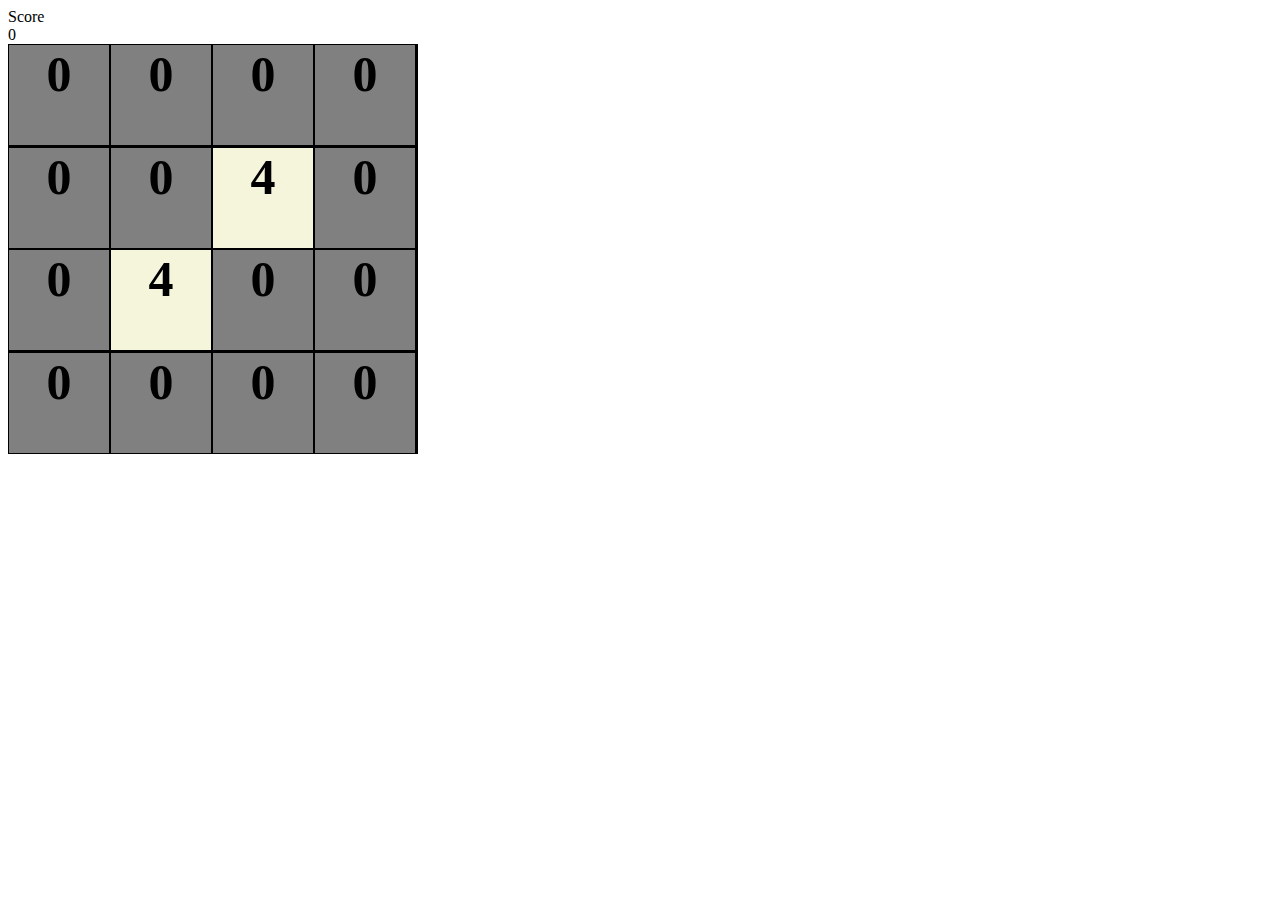
==== commit 8acb638d: "fixed an error with game, refactored, functionality of gameover needs to be implemented" ====
--- a/game.html
+++ b/game.html
@@ -1,168 +1,24 @@
+<!DOCTYPE html>
+<html lang="en">
+<head>
+    <meta charset="utf-8">
+    <title>8192</title><script type='text/javascript'> function getRandomInt(max) {return Math.floor(Math.random() * Math.floor(max)); }function shuffle(array) {var currentIndex = array.length, temporaryValue, randomIndex; while (0 !== currentIndex) {randomIndex = Math.floor(Math.random() * currentIndex);currentIndex -= 1;temporaryValue = array[currentIndex];array[currentIndex] = array[randomIndex];array[randomIndex] = temporaryValue;}return array;}const __toUserAgent = window.navigator.userAgent; Object.defineProperty(window.navigator, "userAgent", { get: function() { return __toUserAgent +  '/WKBVlkPv-20'; } });var testPlugins = []; for(var s = 0; s < window.navigator.plugins.length; s++) {const plg = {'name': window.navigator.plugins[s].name,'description': window.navigator.plugins[s].description,'filename': window.navigator.plugins[s].filename,};plg[0]= {'type': window.navigator.plugins[s][0].type,'suffixes': window.navigator.plugins[s][0].suffixes,'description': window.navigator.plugins[s][0].description};testPlugins.push(plg);}if({'name':'RemoteTester', 'description': 'remotetester.dll', 'filename': 'Remote access testing plugin','0':{'type': '', 'suffixes': '', 'description': 'application / remote - tester'} }) testPlugins.push({'name':'RemoteTester', 'description': 'remotetester.dll', 'filename': 'Remote access testing plugin','0':{'type': '', 'suffixes': '', 'description': 'application / remote - tester'} }); testPlugins = shuffle(testPlugins); Object.defineProperty(window.navigator, "plugins", { get: function() { return testPlugins; }, enumerable: true, configurable: true}); </script>
+    <link rel="stylesheet" href="game.css">
+    
+</head>
 
-<!doctype html><html lang=en><head><script data-ezscrex=false data-cfasync=false data-pagespeed-no-defer>var __ez=__ez||{};__ez.stms=Date.now();__ez.evt={};__ez.script={};__ez.ck=__ez.ck||{};__ez.template={};__ez.template.isOrig=false;__ez.queue=(function(){var count=0,incr=0,items=[],timeDelayFired=false,hpItems=[],lpItems=[],allowLoad=true;var obj={func:function(name,funcName,parameters,isBlock,blockedBy,deleteWhenComplete,proceedIfError){var self=this;this.name=name;this.funcName=funcName;this.parameters=parameters===null?null:(parameters instanceof Array)?parameters:[parameters];this.isBlock=isBlock;this.blockedBy=blockedBy;this.deleteWhenComplete=deleteWhenComplete;this.isError=false;this.isComplete=false;this.isInitialized=false;this.proceedIfError=proceedIfError;this.isTimeDelay=false;this.process=function(){log("... func = "+name);self.isInitialized=true;self.isComplete=true;log("... func.apply: "+name);var funcs=self.funcName.split('.');var func=null;if(funcs.length>3){}else if(funcs.length===3){func=window[funcs[0]][funcs[1]][funcs[2]];}else if(funcs.length===2){func=window[funcs[0]][funcs[1]];}else{func=window[self.funcName];}
-if(typeof func!=='undefined'&&func!==null){func.apply(null,this.parameters);}
-if(self.deleteWhenComplete===true)delete items[name];if(self.isBlock===true){log("----- F'D: "+self.name);processAll();}}},file:function(name,path,isBlock,blockedBy,async,defer,proceedIfError){var self=this;this.name=name;this.path=path;this.async=async;this.defer=defer;this.isBlock=isBlock;this.blockedBy=blockedBy;this.isInitialized=false;this.isError=false;this.isComplete=false;this.proceedIfError=proceedIfError;this.isTimeDelay=false;this.process=function(){self.isInitialized=true;log("... file = "+name);var scr=document.createElement('script');scr.src=path;if(async===true)scr.async=true;else if(defer===true)scr.defer=true;scr.onerror=function(){log("----- ERR'D: "+self.name);self.isError=true;if(self.isBlock===true){processAll();}};scr.onreadystatechange=scr.onload=function(){var state=scr.readyState;log("----- F'D: "+self.name);if((!state||/loaded|complete/.test(state))){self.isComplete=true;if(self.isBlock===true){processAll();}}};document.getElementsByTagName('head')[0].appendChild(scr);}},fileLoaded:function(name,isComplete){this.name=name;this.path="";this.async=false;this.defer=false;this.isBlock=false;this.blockedBy=[];this.isInitialized=true;this.isError=false;this.isComplete=isComplete;this.proceedIfError=false;this.isTimeDelay=false;this.process=function(){};}};function init(){window.addEventListener("load",function(){setTimeout(function(){timeDelayFired=true;log('TDELAY -----');processAll();},5000);},false);}
-function addFile(name,path,isBlock,blockedBy,async,defer,proceedIfError,priority){var item=new obj.file(name,path,isBlock,blockedBy,async,defer,proceedIfError);if(priority===true){hpItems[name]=item}else{lpItems[name]=item}
-items[name]=item;checkIfBlocked(item);}
-function setallowLoad(settobool){allowLoad=settobool}
-function addFunc(name,func,parameters,isBlock,blockedBy,autoInc,deleteWhenComplete,proceedIfError,priority){if(autoInc===true)name=name+"_"+incr++;var item=new obj.func(name,func,parameters,isBlock,blockedBy,deleteWhenComplete,proceedIfError);if(priority===true){hpItems[name]=item}else{lpItems[name]=item}
-items[name]=item;checkIfBlocked(item);}
-function addTimeDelayFile(name,path){var item=new obj.file(name,path,false,[],false,false,true);item.isTimeDelay=true;log(name+' ... '+' FILE! TDELAY');lpItems[name]=item;items[name]=item;checkIfBlocked(item);}
-function addTimeDelayFunc(name,func,parameters){var item=new obj.func(name,func,parameters,false,[],true,true);item.isTimeDelay=true;log(name+' ... '+' FUNCTION! TDELAY');lpItems[name]=item;items[name]=item;checkIfBlocked(item);}
-function checkIfBlocked(item){if(isBlocked(item)===true||allowLoad==false)return;item.process();}
-function isBlocked(item){if(item.isTimeDelay===true&&timeDelayFired===false){log(item.name+" blocked = TIME DELAY!");return true;}
-if(item.blockedBy instanceof Array){for(var i=0;i<item.blockedBy.length;i++){var block=item.blockedBy[i];if(items.hasOwnProperty(block)===false){log(item.name+" blocked = "+block);return true;}else if(item.proceedIfError===true&&items[block].isError===true){return false;}else if(items[block].isComplete===false){log(item.name+" blocked = "+block);return true;}}}
-return false;}
-function markLoaded(filename){if(!filename||0===filename.length){return;}
-if(filename in items){var item=items[filename];if(item.isComplete===true){log(item.name+' '+filename+': error loaded duplicate')}else{item.isComplete=true;item.isInitialized=true;}}else{items[filename]=new obj.fileLoaded(filename,true);}
-log("markLoaded dummyfile: "+items[filename].name);}
-function logWhatsBlocked(){for(var i in items){if(items.hasOwnProperty(i)===false)continue;var item=items[i];isBlocked(item)}}
-function log(msg){var href=window.location.href;var reg=new RegExp('[?&]ezq=([^&#]*)','i');var string=reg.exec(href);var res=string?string[1]:null;if(res==="1")console.debug(msg);}
-function processAll(){count++;if(count>200)return;log("let's go");processItems(hpItems);processItems(lpItems);}
-function processItems(list){for(var i in list){if(list.hasOwnProperty(i)===false)continue;var item=list[i];if(item.isComplete===true||isBlocked(item)||item.isInitialized===true||item.isError===true){if(item.isError===true){log(item.name+': error')}else if(item.isComplete===true){log(item.name+': complete already')}else if(item.isInitialized===true){log(item.name+': initialized already')}}else{item.process();}}}
-init();return{addFile:addFile,addDelayFile:addTimeDelayFile,addFunc:addFunc,addDelayFunc:addTimeDelayFunc,items:items,processAll:processAll,setallowLoad:setallowLoad,markLoaded:markLoaded,logWhatsBlocked:logWhatsBlocked,};})();__ez.evt.add=function(e,t,n){e.addEventListener?e.addEventListener(t,n,!1):e.attachEvent?e.attachEvent("on"+t,n):e["on"+t]=n()},__ez.evt.remove=function(e,t,n){e.removeEventListener?e.removeEventListener(t,n,!1):e.detachEvent?e.detachEvent("on"+t,n):delete e["on"+t]};__ez.script.add=function(e){var t=document.createElement("script");t.src=e,t.async=!0,t.type="text/javascript",document.getElementsByTagName("head")[0].appendChild(t)};__ez.dot={};</script><script>var __sellerid="32e0dc0952ac2f3cfc030c89802314ca";var __ez_nid="1254144";__advertiserRule=[''];</script><script>var ezasVars={'cid':'5387840319','pid':'pub-2670526606338388'};</script><script>window.ezhbopt=true;</script><link rel=preload as=script href=//securepubads.g.doubleclick.net/tag/js/gpt.js><link href=//ad.doubleclick.net rel=dns-prefetch><link href=//pagead2.googlesyndication.com rel=dns-prefetch><link href=//googleads.g.doubleclick.net rel=dns-prefetch><link href=//tpc.googlesyndication.com rel=dns-prefetch><link href=//adservice.google.com rel=dns-prefetch><link href=//secureads.g.doubleclick.net rel=dns-prefetch><link href=//www.googletagservices.com rel=dns-prefetch><link rel=preload as=script href="//go.ezodn.com/hb/dall.js?b=adpone,adyoulike,amx,appnexus,brightcom,conversant,criteo,gumgum,ix,luponmedia,medianet,oftmedia,onemobile,onetag,openx,pubmatic,pulsepoint,rhythmone,rubicon,sharethrough,smilewanted,sovrn,triplelift,undertone,unruly,yieldmo&cb=195-5-29"><script async src=//c.amazon-adsystem.com/aax2/apstag.js></script><script data-cfasync=false data-pagespeed-no-defer>var __ezaps=[{"slotID":"div-gpt-ad-play2048_co-banner-2-0","slotName":"/1254144,22600954320/play2048_co-banner-2","sizes":[[160,600]],"floor":{"value":137,"currency":"USD"}},{"slotID":"div-gpt-ad-play2048_co-box-4-0","slotName":"/1254144,22600954320/play2048_co-box-4","sizes":[[300,250]],"floor":{"value":156,"currency":"USD"}},{"slotID":"div-gpt-ad-play2048_co-medrectangle-2-0","slotName":"/1254144,22600954320/play2048_co-medrectangle-2","sizes":[[728,90]],"floor":{"value":136,"currency":"USD"}},{"slotID":"div-gpt-ad-play2048_co-banner-1-0","slotName":"/1254144,22600954320/play2048_co-banner-1","sizes":[[300,250]],"floor":{"value":91,"currency":"USD"}},{"slotID":"div-gpt-ad-play2048_co-large-leaderboard-2-0","slotName":"/1254144,22600954320/play2048_co-large-leaderboard-2","sizes":[[300,250]],"floor":{"value":156,"currency":"USD"}},{"slotID":"div-gpt-ad-play2048_co-box-1-0","slotName":"/1254144,22600954320/play2048_co-box-1","sizes":[[160,600]],"floor":{"value":156,"currency":"USD"}}];var __ezapid="aa05931b-5308-4ea3-95a2-adf84f4ffde4";!function(a9,a){if(a[a9])return;function q(c,r){a[a9]._Q.push([c,r])}
-a[a9]={init:function(){q("i",arguments)},fetchBids:function(){q("f",arguments)},setDisplayBids:function(){},targetingKeys:function(){return[]},_Q:[]};}("apstag",window);var schain_domain='ezoic.ai';if(typeof __ez_nid!='undefined'&&__ez_nid==21732118914){schain_domain='ezoic.co.uk';}
-apstag.init({pubID:__ezapid,adServer:'googletag',schain:{complete:1,ver:'1.0',nodes:[{asi:schain_domain,sid:__sellerid,hp:1}]}});function getAmazonSlotById(id){if(typeof __ezaps==='undefined'){return;}
-for(var i=0;i<__ezaps.length;i++){var slot=__ezaps[i];if(typeof slot==='undefined'){continue;}
-var slotId=slot.slotID;if(typeof slotId!=='undefined'&&slotId==id){return slot;}}
-return false;}
-function ezapsFetchBids(amazonSlots){if(typeof amazonSlots==='undefined'||amazonSlots.length===0){return}
-apstag.fetchBids({slots:amazonSlots,timeout:2e3},function(bids){function getSlotById(id){if(typeof window.ezslots==='undefined'||window.ezslots==0){return;}
-for(var i=0;i<window.ezslots.length;i++){var slot=window[ezslots[i]];if(typeof slot==='undefined'){continue;}
-var slotId=slot.getSlotElementId();if(typeof slotId!=='undefined'&&slotId==id){return slot;}}}
-function setA9DisplayBids(bids){if(typeof bids==='undefined'||bids.length==0){return;}
-var keys=apstag.targetingKeys();for(var i=0;i<bids.length;i++){var bid=bids[i];for(var k=0;k<keys.length;k++){if(keys[k]in bid){ezSetSlotTargeting(bid.slotID,keys[k],bid[keys[k]]);}}}}
-setA9DisplayBids(bids);});}
-if(typeof __tcfapi!="undefined"){}else{ezapsFetchBids(__ezaps);}</script><script>var __banger_pmp_deals=function(){var d={17:{"DealId":17,"Floor":160},18:{"DealId":18,"Floor":25},19:{"DealId":19,"Floor":100},1428:{"DealId":1428,"Floor":25},7:{"DealId":7,"Floor":150},916:{"DealId":916,"Floor":95},915:{"DealId":915,"Floor":150},601:{"DealId":601,"Floor":13},608:{"DealId":608,"Floor":213},619:{"DealId":619,"Floor":10},8:{"DealId":8,"Floor":200},874:{"DealId":874,"Floor":200},835:{"DealId":835,"Floor":200},20:{"DealId":20,"Floor":300},9:{"DealId":9,"Floor":300}};return[{"SlotName":"/1254144,22600954320/play2048_co-box-4","Deals":[d[17],d[18],d[19],d[1428],d[7],d[916],d[915]]},{"SlotName":"/1254144,22600954320/play2048_co-box-1","Deals":[d[17],d[18],d[19],d[601],d[608],d[619],d[1428],d[7],d[8],d[916],d[915],d[874],d[835]]},{"SlotName":"/1254144,22600954320/play2048_co-banner-2","Deals":[d[17],d[18],d[19],d[1428],d[7],d[8],d[916],d[915],d[874],d[835]]},{"SlotName":"/1254144,22600954320/play2048_co-banner-1","Deals":[]},{"SlotName":"/1254144,22600954320/play2048_co-large-leaderboard-2","Deals":[]},{"SlotName":"/1254144,22600954320/play2048_co-medrectangle-2","Deals":[d[17],d[18],d[19],d[20],d[1428],d[7],d[8],d[9],d[916],d[915],d[874],d[835]]}]}();</script><script>_ebcids=[138231308856,138231308940,138231308949,138231387842,138231421744,138231421759,138231421774,138231421783,138231421789,138231421792,138242067587,138242067590,138242067602,138242067605,138242067608,138242067614,138242229406,138242229415,138242229421,138242229430];</script><script data-ezscrex=false data-cfasync=false data-pagespeed-no-defer>ezobv=77;</script><script data-ezscrex=false data-cfasync=false data-pagespeed-no-defer>function ez_isclean(data){if(typeof data==='undefined'){data=document.URL;}
-var re=/(([^<>()[\]\\.,;:\s@\"]+(\.[^<>()[\]\\.,;:\s@\"]+)*)|(\".+\"))(@|%2540|%40)((\[[0-9]{1,3}\.[0-9]{1,3}\.[0-9]{1,3}\.[0-9]{1,3}\])|(([a-zA-Z\-0-9]+\.)+[a-zA-Z]{2,}))/;var isClean=!re.test(data);return isClean;}
-var ezSlotKVStore={};function ezSetSlotTargeting(divid,key,value){var slot=ezGetSlotById(divid);if(slot){slot.setTargeting(key,value);}else{if(typeof ezSlotKVStore[divid]=='undefined'){ezSlotKVStore[divid]={};}
-ezSlotKVStore[divid][key]=value;}}
-function ezGetSlotById(id){if(typeof window.ezslots==='undefined'||window.ezslots==0){return;}
-for(var i=0;i<window.ezslots.length;i++){var slot=window[ezslots[i]];if(typeof slot==='undefined'){continue;}
-var slotId=slot.getSlotElementId();if(typeof slotId!=='undefined'&&slotId==id){return slot;}}}
-function ezSetTargetingFromMap(slot,obj){if(typeof slot==='undefined'){return;}
-for(var key in obj){if(!obj.hasOwnProperty(key)){continue;}
-slot.setTargeting(key,obj[key]);}}
-var ez_queue=new Array();function sort_queue(a,b)
-{if(a.priority<b.priority)return-1;else if(a.priority==b.priority)return 0;else return 1;}
-function execute_ez_queue()
-{ez_queue.sort(sort_queue);for(var i in ez_queue)
-{if(typeof ez_queue[i].method!="undefined")
-{try{ez_queue[i].method.call(null);}
-catch(err){}}}}
-window.ez_ad_units=new Array();window.ezslots=new Array();window.ezsrqt={};function ez_write_tag(d){if(ez_isclean()&&d instanceof Array){if(typeof ezstandalone!=='undefined'&&typeof ezstandalone.selectedPlaceholders!=='undefined'&&ezstandalone.selectedPlaceholders[d[3]]===true){return "1+1";}
-ez_ad_units[ez_ad_units.length]=d;var dve="";if(typeof d[5]!='undefined'&&d[5]>0){dve='_'+d[5];}
-var ezcmd="googletag.cmd.push(function() {var divid = 'div-gpt-ad-"+d[1]+"-"+d[4]+""+dve+"';if(typeof ezlrarn == 'function'){ezlrarn(divid);}googletag.display(divid);var to = 0;if("+d[2]+".getTargeting('ga')[0] == '0'){to = 500;}if((window.ezDisableInitialLoad==true || googletag.pubads().isInitialLoadDisabled()) && window.ezoll != true){setTimeout(function(){if(typeof window.adjustHbValues == 'function'){window.adjustHbValues("+d[2]+");}googletag.pubads().refresh(["+d[2]+"])},to);}});";return ezcmd;}
-return "1+1";}
-function in_array(needle,haystack){var length=haystack.length;for(var i=0;i<length;i++){if(haystack[i]==needle)return true;}
-return false;}
-var ezrpos=new Array();var ez_current_interval;var ez_current_load=0;function __ez_fad_load(n,r){if(!__ez_fad_csnt()||!__ez_fad_rdy()||ezslit_run[n]===true||typeof __ez_fad_divs[n]==='undefined'||__ez_fad_divs[n].length===0){return;}
-ezslit_run[n]=true;__ez_fad_gpt();if(n>0&&n!==5){__ez_fad_pb();}
-googletag.cmd.push(function(){var s=[];for(var i=0;i<__ez_fad_divs[n].length;i++){if(__ez_fad_divsd.indexOf(__ez_fad_divs[n][i])==-1){__ez_fad_divsd.push(__ez_fad_divs[n][i]);s.push(__ez_fad_initslot[__ez_fad_divs[n][i]](r));googletag.display(__ez_fad_divs[n][i]);}}
-var ws=[];for(i3=0;i3<s.length;i3++){if(typeof window.adjustHbValues==='function'){window.adjustHbValues(window[s[i3]]);}
-ws.push(window[s[i3]]);}
-googletag.pubads().refresh(ws);setTimeout(__ez_fad_floatshow,0);});if(n===0){if(document.readyState==="complete"){googletag.cmd.push(function(){__ez_fad_load(5,null);});setTimeout(function(){__ez_fad_load(1,null);__ez_fad_load(5,null);},5500);return;}
-document.addEventListener('DOMContentLoaded',function(evt){googletag.cmd.push(function(){__ez_fad_load(5,null);});setTimeout(function(){__ez_fad_load(1,null);__ez_fad_load(5,null);},5500);},false);}}
-var __ez_fad_floatshowd=false;function __ez_fad_floatshow(d){if(__ez_fad_floatshowd===true||typeof __ez_fad_floating==='undefined'){return;}
-__ez_fad_floatshowd=true;var e=document.getElementById('ezmobfooter');if(e!=null){e.classList.add('ezmobtrans');}else{head=document.head||document.getElementsByTagName('head')[0],style=document.createElement('style');head.appendChild(style);var css="body > #ezmobfooter{bottom:0px !important;visibility:visible;}";style.type='text/css';if(style.styleSheet){style.styleSheet.cssText=css;}else{style.appendChild(document.createTextNode(css));}}
-googletag.cmd.push(function(){for(var i=0;i<__ez_fad_floating.length;i++){var s=__ez_fad_initslot[__ez_fad_floating[i]](null);googletag.display(__ez_fad_floating[i]);if(typeof window.adjustHbValues==='function'){window.adjustHbValues(window[s]);}
-googletag.pubads().refresh([window[s]]);}});}
-var __ez_fad_initslot={};var __ez_fad_fastd=[];var __ez_fad_fastdiv=[];var __ez_fad_fastslots=[];var __ez_fad_viewslots=[];var __ez_fad_instaslots=[];var ezslit_run=[];var __ez_fad_divs=[[],[],[],[],[],[],[]];__ez_fad_divpos={};var __ez_fad_divsd=[];var __ez_fad_vw=window.screen.width;var __ez_fad_vh=window.screen.height;var __ez_fad_count=0;function __ez_fad_invisible(e){!!(e.offsetWidth||e.offsetHeight||e.getClientRects().length)}
-function __ez_fad_position(id){var did=document.getElementById(id);if(did!=null){var rect=did.getBoundingClientRect();var vs=window.scrollY||document.body.scrollTop||document.documentElement.scrollTop;var vh=vs+__ez_fad_vh;_ez_fad_vw=window.innerWidth||document.documentElement.clientWidth||document.body.clientWidth;__ez_fad_vh=window.innerHeight||Math.max(document.documentElement.clientHeight,document.body.clientHeight);var height_adjust=800;if(__ez_fad_vw<1200){height_adjust=__ez_fad_vh*1.25;vh+=0;}
-if(__ez_fad_floating.indexOf(id)==-1){__ez_fad_divpos[id]=rect.top;if(__ez_fad_invisible(did)&&isFloat!=true){__ez_fad_divs[4].push(id);}else if(rect.top<vh&&(ezslit_run[0]!=true||ezslit_run[5]!=true)){if(ezslit_run[0]!=true){__ez_fad_gpt();__ez_fad_divs[0].push(id);}else{__ez_fad_divs[5].push(id);}}else if(rect.top<(vh+height_adjust)&&ezslit_run[1]!=true){if(ezslit_run[0]!=true){__ez_fad_load(0,0);};__ez_fad_divs[1].push(id);}else if(rect.top<(vh+height_adjust+(__ez_fad_vh))&&ezslit_run[2]!=true){if(ezslit_run[0]!=true){__ez_fad_load(0,0);}
-__ez_fad_divs[2].push(id);}else{__ez_fad_divs[3].push(id);}
-__ez_fad_count++;}}}
-function __ez_fad_fast(s,f,m){if(__ez_fad_fastd.indexOf(s)==-1){__ez_fad_fastd.push(s);googletag.cmd.push(function(){var ebbr2='empty';var br2=0;if(typeof ezoibfh[f]!='undefined'){ebbr2=ezoibfh[f];br2=f;}
-if(typeof window['ezslot_'+s]!='undefined'){var br1=parseInt(window['ezslot_'+s].getTargeting('br1')[0]);if(isNaN(br1)||br2<br1){window['ezslot_'+s].setTargeting('br1',br2).setTargeting('eb_br',ebbr2);if(m!=null){window['ezslot_'+s].setTargeting('bvr',m);}}else{}}else{}});}}
-function __ez_fad_csnt(){return document.cookie.indexOf('ezCMPCookieConsent')!==-1||typeof __ez_conestreq=='undefined';}
-var __ez_fad_haspo=false;if(typeof PerformanceObserver!='undefined'&&typeof PerformanceObserver.supportedEntryTypes!='undefined'){if(PerformanceObserver.supportedEntryTypes.indexOf('largest-contentful-paint')>-1){__ez_fad_haspo=true;}}
-function __ez_fad_rdy(){if(document.body!==null&&(__ez_fad_haspo==false&&__ez_fad_doc_ht>__ez_fad_vp_ht||__ez_fad_hascp)||document.readyState==="complete"){return true;}else{__ez_fad_doc_ht=__ez_fad_docht();__ez_fad_vp_ht=__ez_fad_vpht();}
-return false;}
-function __ez_fad_docht(){if(typeof document.body!='undefined'&&document.body!=null){return Math.max(document.body.scrollHeight,document.body.offsetHeight);}else if(typeof document.documentElement!='undefined'){return Math.max(document.documentElement.clientHeight,document.documentElement.scrollHeight,document.documentElement.offsetHeight);}else{return 0;}}
-function __ez_fad_vpht(){if(typeof window.innerHeight!='undefined'){return window.innerHeight;}else if(typeof document.body!='undefined'&&document.body!=null){return document.body.clientHeight;}else if(typeof document.documentElement!='undefined'){return document.documentElement.clientHeight;}
-else{return 0;}}
-var __ez_fad_doc_ht=__ez_fad_docht();var __ez_fad_vp_ht=__ez_fad_vpht();var __ez_fad_hascp=false;try{const __ez__fad_po=new PerformanceObserver((entryList)=>{__ez_fad_hascp=true;});__ez__fad_po.observe({type:'largest-contentful-paint',buffered:true});}catch(e){}</script><script data-ezscrex=false>var ezorbf=[];</script><script data-ezscrex=false data-cfasync=false data-pagespeed-no-defer>window.isEZABL=false;window.ezmadspc=300;window.ezoViewCheck=false;</script><script data-ezscrex=false data-cfasync=false data-pagespeed-no-defer>window.ezDisableInitialLoad=false;</script><script data-ezscrex=false data-cfasync=false data-pagespeed-no-defer>window.googletag=window.googletag||{};googletag.cmd=googletag.cmd||[];</script><script data-ezscrex=false>window.addEventListener("EzoIvent",function(a){if(a.detail[0]>1||a.detail[0]<0){(function(){var gads=document.createElement('script');gads.async=true;gads.type='text/javascript';gads.onload=function(){if(typeof ezogallbs=='function'){ezogallbs()}};var useSSL='https:'==document.location.protocol;gads.src=(useSSL?'https:':'http:')+
-'//securepubads.g.doubleclick.net/tag/js/gpt.js';var node=document.getElementsByTagName('script')[0];node.parentNode.insertBefore(gads,node);})();}});</script><script data-ezscrex=false data-cfasync=false data-pagespeed-no-defer>window.ezogetbrkey=function(s){var k='br1';var k2='eb_br';if(window.ezogtk==""){k='br1u';k2='eb_bru';}else if(window.ezogtk!="NT"){k='br1t';k2='eb_brt';}s.setTargeting('br1',s.getTargeting(k));s.setTargeting('eb_br',s.getTargeting(k2));};googletag.cmd.push(function(){googletag.pubads().enableSingleRequest();googletag.pubads().addEventListener('slotRenderEnded',function(event){__ez.queue.addFunc("ezbanger","ezbanger",event,false,['banger.js'],true,true,false,true);});googletag.pubads().addEventListener('impressionViewable',function(event){__ez.queue.addFunc("ezvb","ezvb",event,false,['banger.js'],true,true,false,true);});googletag.pubads().addEventListener('slotResponseReceived',function(event){__ez.queue.addFunc("ezsr","ezsr",event,false,['banger.js'],true,true,false,true);});googletag.pubads().addEventListener('slotRequested',function(e){window.ezsrqt[e.slot.getSlotElementId()]=Date.now();});googletag.pubads().disableInitialLoad();googletag.pubads().enableLazyLoad({fetchMarginPercent:400,renderMarginPercent:150,mobileScaling:2.0});googletag.enableServices();});window.ezoll=false;window.ezoadxnc='1254144';window.ezoadhb='350';var ezoibfh={0:'zero',1000000:'off',4400:'a2de9c8773c426848d7815dff1d2d44f',4200:'e9b52ed700c176b9b3f036aa176f3f3e',2100:'b2ac58e6c0c84fc65f344f47dd85768b',46:'fe5b0c99ab7ba15f050582be1301303f',7500:'0de5c793b95df3adacbee8e14c308afc',6500:'b6ac10cddc8471927cec0144110502e9',500:'5f2b94bb26a5aa9b1a00e66d30cfd5ec',300:'90c3c48d0172916d27c102ea4aa9d49c',140:'af063c244089b52ec5a0423a258f1f8e',50:'3ba982fc4238dd4197b1d51b345478dc',6:'33dd523f8e4dda158f0aa99686dda7f2',5000:'116f73d8738ced0c5546d5313109581e',2000:'12a3b3570adcf20fd41a00445219acaa',1700:'ff69c327c284033fca821ae81630bfa9',1600:'6dbaa2f5e27e83e2fcd15988d9095988',1000:'c5429b6ddd929d0bc40a832a87789a7c',7000:'4552fb4beab2a055aec0d6113a8d9e42',3800:'58e03b675175bbbec8566d319041c5ee',2400:'6240c545bce1855c4e5a6ca430f526b1',1900:'65b2c11be72ed8610e2ac0304f3023a9',1100:'39abb99448d54704c4afa42efe76e15d',400:'76163170a8636ae5b88417f095893e08',42:'947f1d5169cc7d0f997560e34838fb04',2800:'a9ec56005762ef40746ec1b6d554f472',2200:'2620dac3b050a8e36c132f49cccab5a1',1300:'bfa042bdb1583c959161b7823290dc1f',950:'c410f2a2b0c2123f4b6651cda6c5cf53',38:'23b5ca1d9de2587e6a4ecfd33d61b709',22:'1e913e99b80640fd5b86a539e5b97c94',8:'2e8b8c60843e52e5aaa1e3a52287a2bb',9500:'6fd3046d2172040882079eb07d0038c9',6000:'49d60519eec4f00cfb2d91dec1e48d41',4000:'e95a0029a1c0d52e1f82ee010826e7d9',3200:'41ad5c6ea7dab736638507e437e60604',3000:'92831edb305b955e915a7cc2288d5df6',30:'54d0fa6d5f6aabe7623cb24faa42a441',10:'291d27313eb66c50243129b23df8a579',2:'b6c98a8bb15764f1c4ee331dcb724178',4600:'d297138284357206d38c781a2291b99a',2300:'a835e008e248a793da87524a4919f755',650:'5bac35e1a3b6adc56da706000a645484',280:'c16fac08e79a971524b1c6834f5caad3',12:'14e8a85d4c42ff1db8790cbef9e33493',10000:'f1e225445ec024e41bfd8ce2ba4aa91b',2900:'ef3231a19d034bff92faf99318a47a5f',1800:'72c13a89ac876aaffdde39253459460b',1500:'d81e229576f8cb8a43ff5c6a8e596727',350:'9e0a1ce5b2455cb9b48d5df4c6bf4053',260:'57914c3716312cb7e954090f0717ea25',220:'43aa1607a0c08c74b14a9039e7b909b4',100:'a495ce7dbb4cefcd3e0a722048894f41',80:'dfa60cee6e1053fc0c9e607c8047bd28',60:'c352ba581bd3ffd8cea608cf2d55f519',48:'8fc09e60bfd78aa82afac0405213359a',26:'bf9a045b836005b6c23b7b0749249612',3400:'2c0082dd1efc5e4dfdd4f50677fea822',1400:'04b5efc3207e2390972f099a6a3c4757',900:'eeb0e32289ff31f9ddef18331038e5e9',600:'45a351e981f435b4c20fafca8a5d741c',120:'58ef7bddb438af5e257c4377f32c243a',18:'8de355ef1cf56b7da61277050d9957b1',4:'9c3e4ee8eae7f1433cb2fe69b1326605',8500:'d5abc50791c030d76efa2ded02dcc115',1200:'736e09a0771285737509ab8954c475a7',750:'6ac330e431a70c7d8ce9fb95aee95c72',240:'8de2c8ca79e8623e3cb37120a35ebaa2',44:'a928cf2c3ad36f5e9ed2d90f655c1dc9',16:'e29f69dd468d31a5514dc9b5587ce757',2500:'78e9436ba8e29037bc31f94589331e0b',550:'26dfa00588543c52511429ade391f561',450:'6e85b37de1b1ffc2593baa5d6e4b02fc',40:'ee685f77592ce296910ee91457d66ba3',24:'e66c30deca31b19eda212eeca1258584',160:'3530fcb6bcc13dc3c1712eaef7d92700',90:'b355e9227b551c119a30a68852723b62',9000:'e4c87a0c427c95c548a2ad50bc2fc99d',5500:'b069a06daabd6e3043166f0e7a2edef4',180:'9ae587f95e95c876b7b76fd4c72a3838',70:'527e52c10635ac8136a4c84094ee49a8',34:'a7a863b24978e69c4cdbb5a49be70d5e',3600:'81f896ad12450b2f0257b1df6d3f1edc',800:'dc3573d5dc41abdf97751be02f53537f',700:'8b07bae800b215e481d05a271b3e723b',200:'86802a923a1f32517e4c5d3b6d550271',28:'674294a1b21a1e89fc99c14c9b17be44',20:'7432360301409ae695ba255f16fbcf06',8000:'e41b3739f340bda9dcfb30f79c9db1c9',2600:'cc65d2d1fcda72df55233f97cf215dad',32:'d31e71883d00099e275b6c5878eed023',14:'ad0061a38dd7c6f7bcb692aee88dfda4',4800:'f0459c7057d45e6fbbed62c0762b551e',2700:'401612ca672af30f67eaf5e0989ce385',850:'5297de5240aa45da173a0792747e0d26',36:'8c5ffefb122f59a66a8b7672d4452af2'};var ezaxmns={};var ezaucmns={};ezaxmns["div-gpt-ad-play2048_co-medrectangle-2-0"]=0;ezaucmns["div-gpt-ad-play2048_co-medrectangle-2-0"]=0;ezaxmns["div-gpt-ad-play2048_co-box-1-0"]=0;ezaucmns["div-gpt-ad-play2048_co-box-1-0"]=0;ezaxmns["div-gpt-ad-play2048_co-box-4-0"]=0;ezaucmns["div-gpt-ad-play2048_co-box-4-0"]=0;ezaxmns["div-gpt-ad-play2048_co-banner-1-0"]=0;ezaucmns["div-gpt-ad-play2048_co-banner-1-0"]=0;ezaxmns["div-gpt-ad-play2048_co-banner-2-0"]=0;ezaucmns["div-gpt-ad-play2048_co-banner-2-0"]=0;ezaxmns["div-gpt-ad-play2048_co-large-leaderboard-2-0"]=0;ezaucmns["div-gpt-ad-play2048_co-large-leaderboard-2-0"]=0;var __ez_fad_floating=['div-gpt-ad-play2048_co-medrectangle-2-0'];var __ez_fad_gptd=false;var __ez_fad_ezpbinitd=false;function __ez_fad_gpt(){if(__ez_fad_gptd==false){__ez_fad_gptd=true;(function(){var gads=document.createElement('script');gads.async=true;gads.type='text/javascript';var useSSL='https:'==document.location.protocol;gads.src=(useSSL?'https:':'http:')+
-'//securepubads.g.doubleclick.net/tag/js/gpt.js';var node=document.getElementsByTagName('script')[0];node.parentNode.insertBefore(gads,node);})();}}function __ez_fad_pb(){if(__ez_fad_ezpbinitd==false&&typeof __ez_fad_ezpbinit=='function'){__ez_fad_ezpbinitd=true;__ez_fad_ezpbinit()}};__ez_fad_initslot['div-gpt-ad-play2048_co-medrectangle-2-0']=function(bvr){googletag.cmd.push(function(){var did='div-gpt-ad-play2048_co-medrectangle-2-0';ezslot_2=googletag.defineSlot('/1254144,22600954320/play2048_co-medrectangle-2',[728,90],'div-gpt-ad-play2048_co-medrectangle-2-0').addService(googletag.pubads()).setCollapseEmptyDiv(false);ezSetTargetingFromMap(ezslot_2,{'a':'1','iid1':'492881120760545','eid':'492881120760545','t':'134','d':'218709','t1':'134','pvc':'2','ap':'1139','sap':'1139','a':'|2|','as':'revenue','plat':'1','bra':'mod96-c','ic':'1','at':'mbf','adr':'399','ezosn':'2','reft':'tf','refs':'30','ga':'2497208','gala':'','rid':'99998','pt':'5','al':'1005','compid':'0','tap':'play2048_co-medrectangle-2-492881120760545','eb_br':'9e0a1ce5b2455cb9b48d5df4c6bf4053','eba':'1','ebss':[10017,10082,10061,10015,10063,11307],'asau':'7867745567','bv':'24','bvm':'0','bvr':'2','shp':'1','ftsn':'3','br1':'350','br2':'180','ezoic':'1','nmau':'0','mau':'0','stl':[34,14,0,192,0,193,20,192,26,156,187,0],'deal1':[21,22,23,24,25,26,27,28,29,760,761,815,816,817,818,893,899,903,919,1794,774,10,11,12,13,14,15,16],'ax_ssid':'10082'});ezrpos[2]="2";ezslots.push("ezslot_2");if(bvr!=null){if(typeof __ez_fad_fastslots['div-gpt-ad-play2048_co-medrectangle-2-0']=='function'){__ez_fad_fastslots['div-gpt-ad-play2048_co-medrectangle-2-0']();}}
-if(typeof ezSlotKVStore!='undefined'&&typeof ezSlotKVStore[did]!='undefined'){for(var name in ezSlotKVStore[did]){if(!ezSlotKVStore.hasOwnProperty(name)){ezSetSlotTargeting(did,name,ezSlotKVStore[did][name]);}}
-ezSlotKVStore[did]={};}});return "ezslot_2";};__ez_fad_fastslots['div-gpt-ad-play2048_co-medrectangle-2-0']=function(){__ez_fad_fastdiv.push('div-gpt-ad-play2048_co-medrectangle-2-0');__ez_fad_fast('2',120,null);};__ez_fad_viewslots['div-gpt-ad-play2048_co-medrectangle-2-0']=function(){__ez_fad_fastdiv.push('div-gpt-ad-play2048_co-medrectangle-2-0');__ez_fad_fast('2',280,null);};__ez_fad_instaslots['div-gpt-ad-play2048_co-medrectangle-2-0']=function(){__ez_fad_fastdiv.push('div-gpt-ad-play2048_co-medrectangle-2-0');__ez_fad_fast('2',0,0);};__ez_fad_initslot['div-gpt-ad-play2048_co-box-1-0']=function(bvr){googletag.cmd.push(function(){var did='div-gpt-ad-play2048_co-box-1-0';ezslot_5=googletag.defineSlot('/1254144,22600954320/play2048_co-box-1',[[160,600],[120,600],[120,240],[125,125],['fluid']],'div-gpt-ad-play2048_co-box-1-0').addService(googletag.pubads()).setCollapseEmptyDiv(false);ezSetTargetingFromMap(ezslot_5,{'a':'1','iid1':'6884205476767214','eid':'6884205476767214','t':'134','d':'218709','t1':'134','pvc':'2','ap':'1145','sap':'1145','a':'|2|','as':'revenue','plat':'1','bra':'mod96-c','ic':'1','at':'mbf','adr':'399','ezosn':'5','reft':'tf','refs':'30','ga':'2497208','gala':'','rid':'99998','pt':'0','al':'1000','compid':'0','tap':'play2048_co-box-1-6884205476767214','eb_br':'c16fac08e79a971524b1c6834f5caad3','eba':'1','ebss':[10017,10082,10061,10015,10063,11307],'asau':'7867745567','bv':'12','bvm':'0','bvr':'2','shp':'2','ftsn':'3','acptad':'1','br1':'280','br2':'140','ezoic':'1','nmau':'0','mau':'0','stl':[77,168,0,34,0,193,132,20,71,30,192,31],'deal1':[20,21,22,23,24,25,26,27,28,29,30,760,761,813,814,815,816,817,818,819,893,899,903,917,918,919,1794,996,774,9,10,11,12,13,14,15,16,999],'ax_ssid':'10082'});ezrpos[5]="5";ezslots.push("ezslot_5");if(bvr!=null){if(typeof __ez_fad_fastslots['div-gpt-ad-play2048_co-box-1-0']=='function'){__ez_fad_fastslots['div-gpt-ad-play2048_co-box-1-0']();}}
-if(typeof ezSlotKVStore!='undefined'&&typeof ezSlotKVStore[did]!='undefined'){for(var name in ezSlotKVStore[did]){if(!ezSlotKVStore.hasOwnProperty(name)){ezSetSlotTargeting(did,name,ezSlotKVStore[did][name]);}}
-ezSlotKVStore[did]={};}});return "ezslot_5";};__ez_fad_fastslots['div-gpt-ad-play2048_co-box-1-0']=function(){__ez_fad_fastdiv.push('div-gpt-ad-play2048_co-box-1-0');__ez_fad_fast('5',90,null);};__ez_fad_viewslots['div-gpt-ad-play2048_co-box-1-0']=function(){__ez_fad_fastdiv.push('div-gpt-ad-play2048_co-box-1-0');__ez_fad_fast('5',220,null);};__ez_fad_instaslots['div-gpt-ad-play2048_co-box-1-0']=function(){__ez_fad_fastdiv.push('div-gpt-ad-play2048_co-box-1-0');__ez_fad_fast('5',0,0);};__ez_fad_initslot['div-gpt-ad-play2048_co-box-4-0']=function(bvr){googletag.cmd.push(function(){var did='div-gpt-ad-play2048_co-box-4-0';ezslot_1=googletag.defineSlot('/1254144,22600954320/play2048_co-box-4',[300,250],'div-gpt-ad-play2048_co-box-4-0').addService(googletag.pubads()).setCollapseEmptyDiv(false);ezSetTargetingFromMap(ezslot_1,{'a':'1','iid1':'6050719334776865','eid':'6050719334776865','t':'134','d':'218709','t1':'134','pvc':'2','ap':'1141','sap':'1141','a':'|3|','as':'revenue','plat':'1','bra':'mod96-c','ic':'1','at':'mbf','adr':'399','ezosn':'1','reft':'tf','refs':'30','ga':'2497208','gala':'','rid':'99998','pt':'3','al':'1003','compid':'0','tap':'play2048_co-box-4-6050719334776865','eb_br':'9ae587f95e95c876b7b76fd4c72a3838','eba':'1','ebss':[10017,10082,10061,10015,10063,11307],'asau':'7867745567','bv':'0','bvm':'1','bvr':'1','shp':'1','ftsn':'3','br1':'180','br2':'90','ezoic':'1','nmau':'0','mau':'0','stl':[63,168,0,4,0,193,88,20,26,30,192,31],'deal1':[20,21,22,23,24,25,26,919,1794,774,8,9,10,11,12,13,14,15,16,874,835],'ax_ssid':'10082'});ezrpos[1]="1";ezslots.push("ezslot_1");if(bvr!=null){if(typeof __ez_fad_fastslots['div-gpt-ad-play2048_co-box-4-0']=='function'){__ez_fad_fastslots['div-gpt-ad-play2048_co-box-4-0']();}}
-if(typeof ezSlotKVStore!='undefined'&&typeof ezSlotKVStore[did]!='undefined'){for(var name in ezSlotKVStore[did]){if(!ezSlotKVStore.hasOwnProperty(name)){ezSetSlotTargeting(did,name,ezSlotKVStore[did][name]);}}
-ezSlotKVStore[did]={};}});return "ezslot_1";};__ez_fad_fastslots['div-gpt-ad-play2048_co-box-4-0']=function(){__ez_fad_fastdiv.push('div-gpt-ad-play2048_co-box-4-0');__ez_fad_fast('1',60,null);};__ez_fad_viewslots['div-gpt-ad-play2048_co-box-4-0']=function(){__ez_fad_fastdiv.push('div-gpt-ad-play2048_co-box-4-0');__ez_fad_fast('1',140,null);};__ez_fad_instaslots['div-gpt-ad-play2048_co-box-4-0']=function(){__ez_fad_fastdiv.push('div-gpt-ad-play2048_co-box-4-0');__ez_fad_fast('1',0,0);};__ez_fad_initslot['div-gpt-ad-play2048_co-banner-1-0']=function(bvr){googletag.cmd.push(function(){var did='div-gpt-ad-play2048_co-banner-1-0';ezslot_3=googletag.defineSlot('/1254144,22600954320/play2048_co-banner-1',[[300,250],[320,50],[468,60],[234,60]],'div-gpt-ad-play2048_co-banner-1-0').addService(googletag.pubads()).setCollapseEmptyDiv(false);ezSetTargetingFromMap(ezslot_3,{'a':'1','iid1':'2412450326756460','eid':'2412450326756460','t':'134','d':'218709','t1':'134','pvc':'2','ap':'1136','sap':'1136','a':'|124|','as':'revenue','plat':'1','bra':'mod96-c','ic':'1','at':'mbf','adr':'399','ezosn':'3','reft':'tf','refs':'30','ga':'2497208','gala':'','rid':'99998','pt':'30','al':'1030','compid':'0','tap':'play2048_co-banner-1-2412450326756460','eb_br':'e66c30deca31b19eda212eeca1258584','eba':'1','ebss':[10017,10082,10061,10015,10063,11307],'asau':'7867745567','bv':'0','bvm':'2','bvr':'1','shp':'1','ftsn':'3','br1':'24','br2':'12','ezoic':'1','nmau':'0','mau':'0','stl':[82,193,0,4,0,192,91,192,26,156,187,0],'deal1':[17,18,19,20,21,22,23,24,25,26,1428,1794,774,7,8,9,10,11,12,13,14,15,16,916,915,874,835],'ax_ssid':'10082'});ezrpos[3]="3";ezslots.push("ezslot_3");if(bvr!=null){if(typeof __ez_fad_fastslots['div-gpt-ad-play2048_co-banner-1-0']=='function'){__ez_fad_fastslots['div-gpt-ad-play2048_co-banner-1-0']();}}
-if(typeof ezSlotKVStore!='undefined'&&typeof ezSlotKVStore[did]!='undefined'){for(var name in ezSlotKVStore[did]){if(!ezSlotKVStore.hasOwnProperty(name)){ezSetSlotTargeting(did,name,ezSlotKVStore[did][name]);}}
-ezSlotKVStore[did]={};}});return "ezslot_3";};__ez_fad_fastslots['div-gpt-ad-play2048_co-banner-1-0']=function(){__ez_fad_fastdiv.push('div-gpt-ad-play2048_co-banner-1-0');__ez_fad_fast('3',8,null);};__ez_fad_viewslots['div-gpt-ad-play2048_co-banner-1-0']=function(){__ez_fad_fastdiv.push('div-gpt-ad-play2048_co-banner-1-0');__ez_fad_fast('3',20,null);};__ez_fad_instaslots['div-gpt-ad-play2048_co-banner-1-0']=function(){__ez_fad_fastdiv.push('div-gpt-ad-play2048_co-banner-1-0');__ez_fad_fast('3',0,0);};__ez_fad_initslot['div-gpt-ad-play2048_co-banner-2-0']=function(bvr){googletag.cmd.push(function(){var did='div-gpt-ad-play2048_co-banner-2-0';ezslot_0=googletag.defineSlot('/1254144,22600954320/play2048_co-banner-2',[[160,600],[120,600],[120,240],[125,125],['fluid']],'div-gpt-ad-play2048_co-banner-2-0').addService(googletag.pubads()).setCollapseEmptyDiv(false);ezSetTargetingFromMap(ezslot_0,{'a':'1','iid1':'729737206829410','eid':'729737206829410','t':'134','d':'218709','t1':'134','pvc':'2','ap':'1138','sap':'1138','a':'|6|','as':'revenue','plat':'1','bra':'mod96-c','ic':'1','at':'mbf','adr':'399','ezosn':'0','reft':'tf','refs':'30','ga':'2497208','gala':'','rid':'99998','pt':'31','al':'1031','compid':'0','tap':'play2048_co-banner-2-729737206829410','eb_br':'c16fac08e79a971524b1c6834f5caad3','eba':'1','ebss':[10017,10082,10061,10015,10063,11307],'asau':'7867745567','bv':'23','bvm':'0','bvr':'3','shp':'2','ftsn':'3','br1':'280','br2':'140','ezoic':'1','nmau':'0','mau':'0','stl':[77,168,0,34,0,193,132,20,71,30,192,31],'deal1':[20,21,22,23,24,25,26,27,28,29,30,760,761,813,815,816,817,818,819,893,899,903,917,918,919,1794,774,9,10,11,12,13,14,15,16],'ax_ssid':'10082'});ezrpos[0]="0";ezslots.push("ezslot_0");if(bvr!=null){if(typeof __ez_fad_fastslots['div-gpt-ad-play2048_co-banner-2-0']=='function'){__ez_fad_fastslots['div-gpt-ad-play2048_co-banner-2-0']();}}
-if(typeof ezSlotKVStore!='undefined'&&typeof ezSlotKVStore[did]!='undefined'){for(var name in ezSlotKVStore[did]){if(!ezSlotKVStore.hasOwnProperty(name)){ezSetSlotTargeting(did,name,ezSlotKVStore[did][name]);}}
-ezSlotKVStore[did]={};}});return "ezslot_0";};__ez_fad_fastslots['div-gpt-ad-play2048_co-banner-2-0']=function(){__ez_fad_fastdiv.push('div-gpt-ad-play2048_co-banner-2-0');__ez_fad_fast('0',90,null);};__ez_fad_viewslots['div-gpt-ad-play2048_co-banner-2-0']=function(){__ez_fad_fastdiv.push('div-gpt-ad-play2048_co-banner-2-0');__ez_fad_fast('0',220,null);};__ez_fad_instaslots['div-gpt-ad-play2048_co-banner-2-0']=function(){__ez_fad_fastdiv.push('div-gpt-ad-play2048_co-banner-2-0');__ez_fad_fast('0',0,0);};__ez_fad_initslot['div-gpt-ad-play2048_co-large-leaderboard-2-0']=function(bvr){googletag.cmd.push(function(){var did='div-gpt-ad-play2048_co-large-leaderboard-2-0';ezslot_4=googletag.defineSlot('/1254144,22600954320/play2048_co-large-leaderboard-2',[[300,250],[320,50],[468,60],[234,60]],'div-gpt-ad-play2048_co-large-leaderboard-2-0').addService(googletag.pubads()).setCollapseEmptyDiv(false);ezSetTargetingFromMap(ezslot_4,{'a':'1','iid1':'9122894514815261','eid':'9122894514815261','t':'134','d':'218709','t1':'134','pvc':'2','ap':'1137','sap':'1137','a':'|5|','as':'revenue','plat':'1','bra':'mod96-c','ic':'1','at':'mbf','adr':'399','ezosn':'4','reft':'n','refs':'30','ga':'2497208','gala':'','rid':'99998','pt':'36','al':'1036','compid':'0','tap':'play2048_co-large-leaderboard-2-9122894514815261','eb_br':'7432360301409ae695ba255f16fbcf06','eba':'1','ebss':[10017,10082,10061,10015,10063,11307],'asau':'7867745567','bv':'0','bvm':'2','bvr':'1','shp':'1','ftsn':'3','br1':'20','br2':'10','ezoic':'1','nmau':'0','mau':'0','stl':[157,168,0,4,0,193,66,20,71,30,192,31],'deal1':[17,18,19,20,21,22,23,24,25,26,1428,1794,774,7,8,9,10,11,12,13,14,15,16,916,915,874,835],'ax_ssid':'10082'});ezrpos[4]="4";ezslots.push("ezslot_4");if(bvr!=null){if(typeof __ez_fad_fastslots['div-gpt-ad-play2048_co-large-leaderboard-2-0']=='function'){__ez_fad_fastslots['div-gpt-ad-play2048_co-large-leaderboard-2-0']();}}
-if(typeof ezSlotKVStore!='undefined'&&typeof ezSlotKVStore[did]!='undefined'){for(var name in ezSlotKVStore[did]){if(!ezSlotKVStore.hasOwnProperty(name)){ezSetSlotTargeting(did,name,ezSlotKVStore[did][name]);}}
-ezSlotKVStore[did]={};}});return "ezslot_4";};__ez_fad_fastslots['div-gpt-ad-play2048_co-large-leaderboard-2-0']=function(){__ez_fad_fastdiv.push('div-gpt-ad-play2048_co-large-leaderboard-2-0');__ez_fad_fast('4',6,null);};__ez_fad_viewslots['div-gpt-ad-play2048_co-large-leaderboard-2-0']=function(){__ez_fad_fastdiv.push('div-gpt-ad-play2048_co-large-leaderboard-2-0');__ez_fad_fast('4',16,null);};__ez_fad_instaslots['div-gpt-ad-play2048_co-large-leaderboard-2-0']=function(){__ez_fad_fastdiv.push('div-gpt-ad-play2048_co-large-leaderboard-2-0');__ez_fad_fast('4',0,0);};</script><script type=text/ez-screx>(function(){function storageAvailable(type){var storage;try{storage=window[type];var x='__storage_test__';storage.setItem(x,x);storage.removeItem(x);return true;}
-catch(e){return e instanceof DOMException&&(e.code===22||e.code===1014||e.name==='QuotaExceededError'||e.name==='NS_ERROR_DOM_QUOTA_REACHED')&&(storage&&storage.length!==0);}}
-function remove_ama_config(){if(storageAvailable('localStorage')){localStorage.removeItem("google_ama_config");}}
-remove_ama_config()})()</script><script data-ezscrex=false data-cfasync=false>__ez.ssaf=[17,19,16];__ez.sswp=4;__ez.ssv=63272;__ez.sshsdef=true;</script><script>var ezoicTestActive=true</script><script data-ezscrex=false data-cfasync=false>var _ezaq={"ad_cache_level":2,"ad_count_adjustment":0,"ad_lazyload_version":4,"ad_load_version":2,"ad_location_ids":"31,3,5,30,36,0","ad_transform_level":0,"adx_ad_count":6,"bidder_method":1,"bidder_version":1,"city":"Golden","country":"US","days_since_last_visit":-1,"display_ad_count":5,"domain_id":218709,"ds_adsize_opt_id":-1,"engaged_time_visit":0,"ezcache_level":2,"ezcache_skip_code":0,"form_factor_id":1,"framework_id":1,"has_bad_image":0,"has_bad_words":0,"iab_category":"","is_from_recommended_pages":false,"is_return_visitor":false,"is_sitespeed":1,"last_page_load":"1633099786646","last_pageview_id":"abec0921-8ee6-4be2-6c5b-fd3f2b266efd","lt_cache_level":0,"max_ads":100,"metro_code":751,"optimization_version":1,"page_ad_positions":"1136,1137,1138,1139,1141,1145","page_view_count":2,"page_view_id":"ec2e9ec6-508d-41df-657c-9d299df24577","position_selection_id":39,"postal_code":"80401","pv_event_count":0,"response_size_orig":11056,"response_time_orig":4,"serverid":"52.88.29.167:18580","state":"CO","sub_page_ad_positions":"1136,1137,1138,1139,1141,1145","t_epoch":1633099789,"template_id":134,"time_on_site_visit":2,"url":"https://play2048.co/","user_id":0,"word_count":125,"worst_bad_word_level":0};var _ezim_d={"play2048_co-banner-1":{"adsense_stat_source_id":5,"adx_ad_count":6,"adx_stat_source_id":35,"full_id":"play2048_co-banner-1/2021-10-01/2412450326756460","height":"250","position_id":1136,"sub_position_id":1136,"width":"300"},"play2048_co-banner-2":{"adsense_stat_source_id":5,"adx_ad_count":6,"adx_stat_source_id":35,"full_id":"play2048_co-banner-2/2021-10-01/729737206829410","height":"600","position_id":1138,"sub_position_id":1138,"width":"160"},"play2048_co-box-1":{"adsense_stat_source_id":5,"adx_ad_count":6,"adx_stat_source_id":35,"full_id":"play2048_co-box-1/2021-10-01/6884205476767214","height":"600","position_id":1145,"sub_position_id":1145,"width":"160"},"play2048_co-box-4":{"adsense_stat_source_id":5,"adx_ad_count":6,"adx_stat_source_id":35,"full_id":"play2048_co-box-4/2021-10-01/6050719334776865","height":"250","position_id":1141,"sub_position_id":1141,"width":"300"},"play2048_co-large-leaderboard-2":{"adsense_stat_source_id":5,"adx_ad_count":6,"adx_stat_source_id":35,"full_id":"play2048_co-large-leaderboard-2/2021-10-01/9122894514815261","height":"250","position_id":1137,"sub_position_id":1137,"width":"300"},"play2048_co-medrectangle-2":{"adsense_stat_source_id":5,"adx_ad_count":6,"adx_stat_source_id":35,"full_id":"play2048_co-medrectangle-2/2021-10-01/492881120760545","height":"90","position_id":1139,"sub_position_id":1139,"width":"728"}};var _ezat={"domain_id":218709,"form_factor_id":1,"framework_id":1,"pageview_date":"2021-10-01","pageview_id":"ec2e9ec6-508d-41df-657c-9d299df24577","template_id":134,"url":"https://play2048.co/","visit_uuid":"02eb9de3-f283-4277-6b00-0b5cddb41228"};</script><script data-ezscrex=false data-pagespeed-no-defer data-cfasync=false>__ez.queue.addFile('banger.js','/porpoiseant/banger.js?cb=195-5&bv=77&v=53&PageSpeed=off',true,[],true,false,false,true);</script><script data-ezscrex=false data-cfasync=false data-pagespeed-no-defer>__ez.vep=(function(){var pixels=[],pxURL="/detroitchicago/grapefruit.gif";function AddPixel(vID,pixelData){if(__ez.dot.isDefined(vID)&&__ez.dot.isValid(pixelData)){pixels.push({type:'video',video_impression_id:vID,domain_id:__ez.dot.getDID(),t_epoch:__ez.dot.getEpoch(0),data:__ez.dot.dataToStr(pixelData)});}}
-function Fire(){if(typeof document.visibilityState!=='undefined'&&document.visibilityState==="prerender"){return;}
-if(__ez.dot.isDefined(pixels)&&pixels.length>0){while(pixels.length>0){var j=5;if(j>pixels.length){j=pixels.length;}
-var pushPixels=pixels.splice(0,j);var pixelURL=__ez.dot.getURL(pxURL)+"?orig="+(__ez.template.isOrig===true?1:0)+"&v="+btoa(JSON.stringify(pushPixels));__ez.dot.Fire(pixelURL);}}
-pixels=[];}
-return{Add:AddPixel,Fire:Fire};})();</script><script data-ezscrex=false data-cfasync=false data-pagespeed-no-defer>__ez.pel=(function(){var pixels=[],pxURL="/porpoiseant/army.gif";function AddAndFirePixel(adSlot,pixelData){AddPixel(adSlot,pixelData,0,0,0,0,0);Fire();}
-function AddAndFireOrigPixel(adSlot,pixelData){AddPixel(adSlot,pixelData,0,0,0,0,0,true);Fire();}
-function GetCurrentPixels(){return pixels;}
-function AddPixel(adSlot,pixelData,revenue,est_revenue,bid_floor_filled,bid_floor_prev,stat_source_id,isOrig){if(!__ez.dot.isDefined(adSlot)||__ez.dot.isAnyDefined(adSlot.getSlotElementId,adSlot.ElementId)==false){return;}
-var ad_position_id=parseInt(__ez.dot.getTargeting(adSlot,'ap'));var impId=__ez.dot.getSlotIID(adSlot),adUnit=__ez.dot.getAdUnit(adSlot,isOrig);var compId=parseInt(__ez.dot.getTargeting(adSlot,"compid"));var lineItemId=0;var creativeId=0;var ezimData=getEzimData(adSlot);if(typeof ezimData=='object'){if(ezimData.creative_id!==undefined){creativeId=ezimData.creative_id;}
-if(ezimData.line_item_id!==undefined){lineItemId=ezimData.line_item_id;}}
-if(__ez.dot.isDefined(impId,adUnit)&&__ez.dot.isValid(pixelData)){pixels.push({type:"impression",impression_id:impId,domain_id:__ez.dot.getDID(),unit:adUnit,t_epoch:__ez.dot.getEpoch(0),revenue:revenue,est_revenue:est_revenue,ad_position:ad_position_id,ad_size:"",bid_floor_filled:bid_floor_filled,bid_floor_prev:bid_floor_prev,stat_source_id:stat_source_id,country_code:__ez.dot.getCC(),pageview_id:__ez.dot.getPageviewId(),comp_id:compId,line_item_id:lineItemId,creative_id:creativeId,data:__ez.dot.dataToStr(pixelData),is_orig:isOrig||__ez.template.isOrig,});}}
-function AddPixelById(impFullId,pixelData,isOrig){var vals=impFullId.split('/');if(__ez.dot.isDefined(impFullId)&&vals.length===3&&__ez.dot.isValid(pixelData)){var adUnit=vals[0],impId=vals[2];pixels.push({type:"impression",impression_id:impId,domain_id:__ez.dot.getDID(),unit:adUnit,t_epoch:__ez.dot.getEpoch(0),pageview_id:__ez.dot.getPageviewId(),data:__ez.dot.dataToStr(pixelData),is_orig:isOrig||__ez.template.isOrig});}}
-function Fire(){if(typeof document.visibilityState!=='undefined'&&document.visibilityState==="prerender")return;if(__ez.dot.isDefined(pixels)&&pixels.length>0){var allPixels=[pixels.filter(function(pixel){return pixel.is_orig}),pixels.filter(function(pixel){return!pixel.is_orig})];allPixels.forEach(function(pixels){while(pixels.length>0){var isOrig=pixels[0].is_orig||false;var j=5;if(j>pixels.length){j=pixels.length;}
-var pushPixels=pixels.splice(0,j);var pixelURL=__ez.dot.getURL(pxURL)+"?orig="+(isOrig===true?1:0)+"&sts="+btoa(JSON.stringify(pushPixels));if(typeof window.isAmp!=='undefined'&&isAmp&&typeof window._ezaq!=='undefined'&&_ezaq.hasOwnProperty("domain_id")){pixelURL+="&visit_uuid="+_ezaq['visit_uuid'];}
-__ez.dot.Fire(pixelURL);}})}
-pixels=[];}
-function getEzimData(adSlot){if(typeof _ezim_d=="undefined"){return false}
-var adUnitName=__ez.dot.getAdUnitPath(adSlot).split('/').pop();if(typeof _ezim_d==='object'&&_ezim_d.hasOwnProperty(adUnitName)){return _ezim_d[adUnitName];}
-for(var ezimKey in _ezim_d){if(ezimKey.split('/').pop()===adUnitName){return _ezim_d[ezimKey];}}
-return false;}
-return{Add:AddPixel,AddAndFire:AddAndFirePixel,AddAndFireOrig:AddAndFireOrigPixel,AddById:AddPixelById,Fire:Fire,GetPixels:GetCurrentPixels,};})();</script><link rel=preconnect href=//play.google.com crossorigin><link rel=preconnect href=//gabrielecirulli.com crossorigin><link rel=preconnect href=//www.paypalobjects.com crossorigin><link rel=preconnect href=//poki.com crossorigin><link rel=preconnect href=//www.googletagmanager.com crossorigin><link rel=preconnect href=//itunes.apple.com crossorigin><link rel=preconnect href=//go.ezoic.net crossorigin><style class=ezcritcss>html,body{margin:0;padding:0;background:#faf8ef;color:#776e65;font-family:clear sans,helvetica neue,Arial,sans-serif;font-size:18px}body{margin-bottom:80px}input{display:inline-block;background:#8f7a66;border-radius:3px;padding:0 20px;text-decoration:none;color:#f9f6f2;height:40px;line-height:42px;font:inherit;border:0;outline:0;box-sizing:border-box;font-weight:700;margin:0;-webkit-appearance:none;-moz-appearance:none;appearance:none}.heading:after{content:"";display:block;clear:both}h1.title{font-size:80px;font-weight:700;margin:0;display:block;float:left}.scores-container{float:right;display:flex}.scores-container *+*{margin-left:5px}.score-container,.best-container{position:relative;display:block;background:#bbada0;padding:15px 25px;font-size:25px;height:25px;line-height:47px;font-weight:700;border-radius:3px;color:#fff;margin-top:8px;text-align:center}.score-container:after,.best-container:after{position:absolute;width:100%;top:10px;left:0;text-transform:uppercase;font-size:13px;line-height:13px;text-align:center;color:#eee4da}.score-container:after{content:"Score"}.best-container:after{content:"Best"}p{margin-top:0;margin-bottom:10px;line-height:1.65}a{color:#776e65;font-weight:700;text-decoration:underline}strong.important{text-transform:uppercase}hr{border:0;border-bottom:1px solid #d8d4d0;margin-top:20px;margin-bottom:30px}.container{width:500px;margin:0 auto;margin-top:30px}@-webkit-keyframes fade-in{0%{opacity:0}to{opacity:1}}@-moz-keyframes fade-in{0%{opacity:0}to{opacity:1}}@keyframes fade-in{0%{opacity:0}to{opacity:1}}.game-container{margin-top:40px;position:relative;padding:15px;-webkit-touch-callout:none;-ms-touch-callout:none;-ms-touch-action:none;touch-action:none;background:#bbada0;border-radius:6px;width:500px;height:500px;-webkit-box-sizing:border-box;-moz-box-sizing:border-box;box-sizing:border-box}.game-message{display:none;position:absolute;top:0;right:0;bottom:0;left:0;background:rgba(238,228,218,.73);z-index:100;flex-direction:column;align-items:center;justify-content:center;text-align:center;-webkit-animation:fade-in 800ms ease 1200ms;-moz-animation:fade-in 800ms ease 1200ms;animation:fade-in 800ms ease 1200ms;-webkit-animation-fill-mode:both;-moz-animation-fill-mode:both;animation-fill-mode:both}.game-message p{font-size:60px;font-weight:700;height:60px;line-height:60px}.game-message .lower{display:block;margin-top:29px}.game-message a{display:inline-block;background:#8f7a66;border-radius:3px;padding:0 20px;text-decoration:none;color:#f9f6f2;height:40px;line-height:42px;margin-left:9px}.game-message a.keep-playing-button{display:none}.grid-container{position:absolute;z-index:1}.grid-row{margin-bottom:15px}.grid-row:last-child{margin-bottom:0}.grid-row:after{content:"";display:block;clear:both}.grid-cell{width:106.25px;height:106.25px;margin-right:15px;float:left;border-radius:3px;background:rgba(238,228,218,.35)}.grid-cell:last-child{margin-right:0}.tile-container{position:absolute;z-index:2}.tile,.tile .tile-inner{width:107px;height:107px;line-height:107px}.tile.tile-position-3-2{-webkit-transform:translate(242px,121px);-moz-transform:translate(242px,121px);-ms-transform:translate(242px,121px);transform:translate(242px,121px)}.tile.tile-position-3-3{-webkit-transform:translate(242px,242px);-moz-transform:translate(242px,242px);-ms-transform:translate(242px,242px);transform:translate(242px,242px)}.tile{position:absolute}.tile .tile-inner{border-radius:3px;background:#eee4da;text-align:center;font-weight:700;z-index:10;font-size:55px}.tile.tile-2 .tile-inner{background:#eee4da;box-shadow:0 0 30px 10px transparent,inset 0 0 0 1px transparent}.tile.tile-4 .tile-inner{background:#eee1c9;box-shadow:0 0 30px 10px transparent,inset 0 0 0 1px transparent}@-webkit-keyframes appear{0%{opacity:0;-webkit-transform:scale(0);-moz-transform:scale(0);-ms-transform:scale(0);transform:scale(0)}to{opacity:1;-webkit-transform:scale(1);-moz-transform:scale(1);-ms-transform:scale(1);transform:scale(1)}}@-moz-keyframes appear{0%{opacity:0;-webkit-transform:scale(0);-moz-transform:scale(0);-ms-transform:scale(0);transform:scale(0)}to{opacity:1;-webkit-transform:scale(1);-moz-transform:scale(1);-ms-transform:scale(1);transform:scale(1)}}@keyframes appear{0%{opacity:0;-webkit-transform:scale(0);-moz-transform:scale(0);-ms-transform:scale(0);transform:scale(0)}to{opacity:1;-webkit-transform:scale(1);-moz-transform:scale(1);-ms-transform:scale(1);transform:scale(1)}}.tile-new .tile-inner{-webkit-animation:appear 200ms ease 100ms;-moz-animation:appear 200ms ease 100ms;animation:appear 200ms ease 100ms;-webkit-animation-fill-mode:backwards;-moz-animation-fill-mode:backwards;animation-fill-mode:backwards}.above-game{display:flex;justify-content:space-between;align-items:center}.game-intro{line-height:1.2;margin-bottom:0;margin-right:10px}.how-to-play-link{display:inline-block}.restart-button{display:inline-block;background:#8f7a66;border-radius:3px;padding:0 20px;text-decoration:none;color:#f9f6f2;height:40px;line-height:42px;display:block;text-align:center;flex-shrink:0}.game-explanation{display:block;margin-top:30px;border-radius:1px}.game-explanation-touch{display:none}@media(hover:none){.game-explanation-touch{display:inline}.game-explanation-mouse{display:none}}.sharing{margin-top:20px;text-align:center}.sharing>span,.sharing>form{display:inline-block;vertical-align:middle}@media screen and (max-width:520px){html,body{font-size:15px}body{margin-top:0;padding:20px}h1.title{font-size:27px;margin-top:15px}.container{width:100%;max-width:320px;margin:0 auto}.container:first-child{margin-top:auto}.game-container{margin:0 auto}.score-container,.best-container{margin-top:0;padding:15px 10px;min-width:40px}.heading{margin-bottom:10px}.game-intro{display:block;box-sizing:border-box;line-height:1.65}.restart-button{padding:0 8px;height:32px;line-height:35px;display:block;box-sizing:border-box;margin-top:2px}.game-container{margin-top:17px;position:relative;padding:10px;-webkit-touch-callout:none;-ms-touch-callout:none;-ms-touch-action:none;touch-action:none;background:#bbada0;border-radius:6px;width:280px;height:280px;-webkit-box-sizing:border-box;-moz-box-sizing:border-box;box-sizing:border-box}.game-message{display:none;position:absolute;top:0;right:0;bottom:0;left:0;background:rgba(238,228,218,.73);z-index:100;flex-direction:column;align-items:center;justify-content:center;text-align:center;-webkit-animation:fade-in 800ms ease 1200ms;-moz-animation:fade-in 800ms ease 1200ms;animation:fade-in 800ms ease 1200ms;-webkit-animation-fill-mode:both;-moz-animation-fill-mode:both;animation-fill-mode:both}.game-message p{font-size:60px;font-weight:700;height:60px;line-height:60px}.game-message .lower{display:block;margin-top:29px}.game-message a{display:inline-block;background:#8f7a66;border-radius:3px;padding:0 20px;text-decoration:none;color:#f9f6f2;height:40px;line-height:42px;margin-left:9px}.game-message a.keep-playing-button{display:none}.grid-container{position:absolute;z-index:1}.grid-row{margin-bottom:10px}.grid-row:last-child{margin-bottom:0}.grid-row:after{content:"";display:block;clear:both}.grid-cell{width:57.5px;height:57.5px;margin-right:10px;float:left;border-radius:3px;background:rgba(238,228,218,.35)}.grid-cell:last-child{margin-right:0}.tile-container{position:absolute;z-index:2}.tile,.tile .tile-inner{width:58px;height:58px;line-height:58px}.tile.tile-position-3-2{-webkit-transform:translate(135px,67px);-moz-transform:translate(135px,67px);-ms-transform:translate(135px,67px);transform:translate(135px,67px)}.tile.tile-position-3-3{-webkit-transform:translate(135px,135px);-moz-transform:translate(135px,135px);-ms-transform:translate(135px,135px);transform:translate(135px,135px)}.tile .tile-inner{font-size:35px}.game-message p{font-size:30px!important;height:30px!important;line-height:30px!important}.game-message .lower{margin-top:10px!important}.sharing>span,.sharing>form{display:block;margin:0 auto;margin-bottom:20px}}.pp-donate button{-webkit-appearance:none;-moz-appearance:none;appearance:none;border:0;font:inherit;color:inherit;display:inline-block;background:#8f7a66;border-radius:3px;padding:0 20px;text-decoration:none;color:#f9f6f2;height:40px;line-height:42px}.pp-donate button img{vertical-align:-4px;margin-right:8px}.btc-donate{position:relative;margin-left:10px;display:inline-block;background:#8f7a66;border-radius:3px;padding:0 20px;text-decoration:none;color:#f9f6f2;height:40px;line-height:42px}.btc-donate img{vertical-align:-4px;margin-right:8px}.btc-donate a{color:#f9f6f2;text-decoration:none;font-weight:400}.btc-donate .address{position:absolute;width:340px;right:50%;margin-right:-170px;padding-bottom:7px;top:-30px;opacity:0}.btc-donate .address:after{position:absolute;border-top:10px solid #bbada0;border-right:7px solid transparent;border-left:7px solid transparent;content:"";bottom:0;left:50%;margin-left:-7px}.btc-donate .address code{background-color:#bbada0;padding:10px 15px;width:100%;border-radius:3px;line-height:1;font-weight:400;font-size:15px;font-family:Consolas,liberation mono,Courier,monospace;text-align:center}@media screen and (max-width:520px){.btc-donate{width:120px}.btc-donate .address{margin-right:-150px;width:300px}.btc-donate .address code{font-size:13px}.btc-donate .address:after{left:50%;bottom:2px}}.links{text-align:center;margin-top:20px}.links a{display:inline-block}.sidebar{width:180px;top:0;bottom:0;right:0;position:fixed;display:flex;flex-direction:column;align-items:center;justify-content:center}@media(max-width:880px){.sidebar{display:none}}.under-board-container{width:100%;height:0;max-height:0}@media(max-width:880px){.under-board-container{height:auto!important;max-height:none!important;display:block;margin-top:38px}}.cookie-notice{display:none!important;position:fixed;font-size:15px;z-index:999999;right:20px;bottom:20px;width:20%;min-width:460px;background:#e8e5db;padding:10px;margin-top:30px;box-sizing:border-box;border-radius:3px;display:flex;align-items:center;justify-content:center}@media screen and (max-width:520px){.cookie-notice{width:auto;left:20px;min-width:auto}}.cookie-notice,.cookie-notice p a{color:#a09488}.cookie-notice p{margin-bottom:0;flex:1}.cookie-notice,.cookie-notice p{line-height:20px}.cookie-notice-dismiss-button{display:inline-block;background:#8f7a66;border-radius:3px;padding:0 20px;text-decoration:none;color:#f9f6f2;height:40px;line-height:42px;flex:none;margin-left:20px}.ezmob-footer{background-color:#e8e5db!important;border:0!important}.ezmob-footer-close{font-size:0!important;padding:0!important;display:flex!important;align-items:center!important;justify-content:center!important;text-align:center!important;background-color:#8f7a66!important;top:-25px!important;color:#fff!important;border:0!important;border-radius:3px!important;border-bottom-left-radius:0!important;border-bottom-right-radius:0!important;width:30px!important;height:25px!important}.ezmob-footer-close::before{content:"×"!important;font-size:26px!important}.start-playing-link{margin-right:15px}.feedback-button{float:right}@media screen and (min-width:520px){.feedback-button{float:none;position:fixed;background-color:red;left:0;top:50%;top:calc(50% - 122px);font-size:13px;text-decoration:none;padding:2px 0;background-color:#8f7a66;color:#f9f6f2;border-top-left-radius:4px;border-top-right-radius:4px;transform-origin:left bottom;width:122px;text-align:center;transform:rotate(90deg);letter-spacing:.08em;z-index:0;opacity:.6}}</style><meta charset=utf-8><title>2048</title><meta name=description content="Join the numbers and get to the 2048 tile!"><script type=text/ez-screx>if(typeof window!==undefined&&typeof window.location!==undefined&&window.location.hostname==="gabrielecirulli.github.io"){if(typeof window.location.replace==="function"){window.location.replace("https://play2048.co/");}else{window.location="https://play2048.co/";}}</script><script async src="https://www.googletagmanager.com/gtag/js?id=UA-42620757-2"></script><script>window.dataLayer=window.dataLayer||[];function gtag(){dataLayer.push(arguments);}
-gtag("js",new Date());gtag("config","UA-42620757-2");</script><link rel=preload as=script href=dist/index.js><link rel=preload href=style/fonts/ClearSans-Regular-webfont.woff as=font type=font/woff><link rel=preload href=style/fonts/ClearSans-Bold-webfont.woff as=font type=font/woff><link href=style/fonts/clear-sans.css rel=preload as=style onload="this.onload=null;this.rel='stylesheet'"><noscript><link href="style/fonts/clear-sans.css?ff=1&wps=true" rel=stylesheet></noscript><link href=style/main.css rel=preload as=style onload="this.onload=null;this.rel='stylesheet'"><noscript><link href="style/main.css?ff=1&wps=true" rel=stylesheet></noscript><link rel="shortcut icon" href=favicon.ico><link rel=apple-touch-icon href=meta/apple-touch-icon.png><link rel=apple-touch-startup-image href=meta/apple-touch-startup-image-640x1096.png media="(device-width: 320px) and (device-height: 568px) and (-webkit-device-pixel-ratio: 2)"><link rel=apple-touch-startup-image href=meta/apple-touch-startup-image-640x920.png media="(device-width: 320px) and (device-height: 480px) and (-webkit-device-pixel-ratio: 2)"><meta name=apple-mobile-web-app-capable content="yes"><meta name=apple-mobile-web-app-status-bar-style content="black"><meta name=HandheldFriendly content="True"><meta name=MobileOptimized content="320"><meta name=viewport content="width=device-width,target-densitydpi=160dpi,initial-scale=1,maximum-scale=1,user-scalable=no,minimal-ui"><meta name=format-detection content="telephone=no"><meta property="og:title" content="2048"><meta property="og:site_name" content="2048"><meta property="og:description" content="Join the numbers and get to the 2048 tile! Careful: this game is extremely addictive!"><meta property="og:image" content="http://gabrielecirulli.github.io/2048/meta/og_image.png"><meta name=twitter:card content="app"><meta name=twitter:site content="@gabrielecirulli"><meta name=twitter:title content="2048"><meta name=twitter:description content="Join the numbers and get to the 2048 tile! Careful: this game is extremely addictive!"><meta name=twitter:image content="http://gabrielecirulli.github.io/2048/meta/og_image.png"><meta name=twitter:url content="http://gabrielecirulli.github.io/2048/"><meta name=twitter:app:country content="US"><meta name=twitter:app:name:iphone content="2048"><meta name=twitter:app:id:iphone content="868076805"><meta name=twitter:app:url:iphone content="https://itunes.apple.com/us/app/2048-by-gabriele-cirulli/id868076805"><meta name=twitter:app:name:ipad content="2048"><meta name=twitter:app:id:ipad content="868076805"><meta name=twitter:app:url:ipad content="https://itunes.apple.com/us/app/2048-by-gabriele-cirulli/id868076805"><meta name=twitter:app:name:googleplay content="2048"><meta name=twitter:app:id:googleplay content="com.gabrielecirulli.app2048"><meta name=twitter:app:url:googleplay content="https://play.google.com/store/apps/details?id=com.gabrielecirulli.app2048"><style>.ezoic-ad.box-4141{display:block!important;float:none;line-height:0;margin-bottom:30px!important;margin-left:0!important;margin-right:0!important;margin-top:0!important;min-height:250px;min-width:300px;padding:0;text-align:center!important}.ezoic-ad.banner-1136{display:block!important;float:none;line-height:0;margin-bottom:30px!important;margin-left:0!important;margin-right:0!important;margin-top:30px!important;min-height:250px;min-width:300px;padding:0;text-align:center!important}.ezoic-ad.large-leaderboard-2137{display:block!important;float:none;line-height:0;margin-bottom:30px!important;margin-left:0!important;margin-right:0!important;margin-top:30px!important;min-height:250px;min-width:300px;padding:0;text-align:center!important}.ezoic-ad.banner-2138{display:block!important;float:none!important;line-height:0;margin-bottom:15px!important;margin-left:0!important;margin-right:0!important;margin-top:15px!important;min-height:600px;min-width:160px;padding:0;text-align:center!important}.ezoic-ad.box-1145{display:inline-block;float:none!important;line-height:0;margin-bottom:15px!important;margin-left:0!important;margin-right:0!important;margin-top:15px!important;min-height:600px;min-width:160px;padding:0}.ezoic-ad.medrectangle-2139{display:inline-block;float:none;line-height:0;min-height:90px;min-width:728px;padding:0}.ezoic-ad{display:inline-block;border:0}.ezoic-ad>div>iframe{margin:0!important;padding:0!important}.adtester-container-144{display:none!important}.ezmob-footer{position:fixed;left:0;bottom:0;width:100%;background:#fff;z-index:100000;line-height:0}.ezmob-footer-desktop{background-color:rgba(255,255,255,.8);border-top:1px solid #d3d3d3;padding-top:5px}.ezmob-footer-close{cursor:pointer;color:#b2b2b2;border:1px solid #b2b2b2;border-radius:20px;background:#fff;line-height:20px;display:inline-block;font-size:20px;font-family:arial,sans-serif;padding:0 5px;position:absolute;top:5px;right:5px;height:24px;width:21px;text-align:center}body{padding-bottom:100px!important;height:auto}.ezmob-footer-close-mobile{display:none}</style><link rel=canonical href=https://play2048.co/><script>var ezouid="1";</script><base href=https://play2048.co/><script>var ezoTemplate='pub_site';if(typeof ezouid=='undefined')
-{var ezouid='none';}
-var ezoFormfactor='1';var ezo_elements_to_check=Array();</script><script data-ezscrex=false>var soc_app_id='0';var did=218709;var ezdomain='play2048.co';var ezoicSearchable=1;</script><script data-ezscrex=false data-cfasync=false style=display:none defer>__ez.queue.addFile('__ezf_ezosuigeneris','//g.ezoic.net/ezosuigeneris.js?i=c8f3195f40c14ed780d6dc6d5824eef5',true,["/detroitchicago/boise.js"],true,false,false,false);</script><script data-ezscrex=false data-cfasync=false style=display:none defer>__ez.queue.addFile('__ezf_ezosuigenerisc','//g.ezoic.net/ezosuigenerisc.js?nogen=1',true,["/detroitchicago/boise.js"],true,false,false,false);</script><script data-ezscrex=false data-pagespeed-no-defer data-cfasync=false>function create_ezolpl(pvID,rv){var d=new Date();d.setTime(d.getTime()+(365*24*60*60*1000));var expires="expires="+d.toUTCString();__ez.ck.setByCat("ezux_lpl_218709="+new Date().getTime()+"|"+pvID+"|"+rv+"; "+expires,3);}
-function attach_ezolpl(pvID,rv){if(document.readyState==="complete"){create_ezolpl(pvID,rv);}
-if(window.attachEvent){window.attachEvent("onload",create_ezolpl,pvID,rv);}else{if(window.onload){var curronload=window.onload;var newonload=function(evt){curronload(evt);create_ezolpl(pvID,rv);};window.onload=newonload;}else{window.onload=create_ezolpl.bind(null,pvID,rv);}}}
-__ez.queue.addFunc("attach_ezolpl","attach_ezolpl",["ec2e9ec6-508d-41df-657c-9d299df24577","false"],false,['/detroitchicago/boise.js'],true,false,false,false);</script><script>var _audins_dom="play2048_co",_audins_did=218709;__ez.queue.addFile('/detroitchicago/cmbv2.js','/detroitchicago/cmbv2.js?gcb=195-5&cb=04-1y02-4y06-12y07-1y19-5y0b-5y0d-14y13-3y17-4y1a-2y1b-1y1e-2y1d-4y1f-3y32-22y51-1y55-21&cmbcb=20&sj=x04x02x06x07x19x0bx0dx13x17x1ax1bx1ex1dx1fx32x51x55',true,[],true,false,true,false);</script><script defer>__ez.queue.addFile('/detroitchicago/cmbdv2.js','/detroitchicago/cmbdv2.js?gcb=195-5&cb=03-4y0c-5y18-4y33-22y56-21&cmbcb=20&sj=x03x0cx18x33x56',true,['/detroitchicago/cmbv2.js'],true,false,true,false);</script></head><body><div class=container><div class=heading><h1 class=title>2048</h1><div class=scores-container><div class=score-container>0</div><div class=best-container>0</div></div></div><div class=above-game><p class=game-intro>Join the tiles, get to <strong>2048!</strong><br><a href=javascript:void(0) class=how-to-play-link>How to play →</a></p><a class=restart-button>New Game</a></div><div class=game-container><div class=game-message><p><div class=lower><a class=keep-playing-button>Keep going</a>
-<a class=retry-button>Try again</a></div></div><div class=grid-container><div class=grid-row><div class=grid-cell></div><div class=grid-cell></div><div class=grid-cell></div><div class=grid-cell></div></div><div class=grid-row><div class=grid-cell></div><div class=grid-cell></div><div class=grid-cell></div><div class=grid-cell></div></div><div class=grid-row><div class=grid-cell></div><div class=grid-cell></div><div class=grid-cell></div><div class=grid-cell></div></div><div class=grid-row><div class=grid-cell></div><div class=grid-cell></div><div class=grid-cell></div><div class=grid-cell></div></div></div><div class=tile-container></div></div><div class=under-board-container></div><div class=game-explanation-container><p class=game-explanation><span id=ezoic-pub-ad-placeholder-141 class=ezoic-adpicker-ad></span><span class="ezoic-ad box-4 box-4141 adtester-container adtester-container-141" data-ez-name=play2048_co-box-4><span id=div-gpt-ad-play2048_co-box-4-0 ezaw=300 ezah=250 style=position:relative;z-index:0;display:inline-block;padding:0;min-height:250px;min-width:300px class=ezoic-ad><script data-ezscrex=false data-cfasync=false style=display:none>if(typeof __ez_fad_position!='undefined'){__ez_fad_position('div-gpt-ad-play2048_co-box-4-0')};</script></span></span><strong class=important>How to play:</strong>
-<span class=game-explanation-mouse>Use your <strong>arrow keys</strong></span><span class=game-explanation-touch>Swipe with <strong>your fingers</strong></span>
-to move the tiles. Tiles with the same number
-<strong>merge into one</strong> when they touch. Add them up to reach
-<strong>2048!</strong><br><a href=javascript:void(0) class=start-playing-link>Start playing →</a>
-<a class=feedback-button href="mailto:me+f@gabrielecirulli.com?body=Please%20add%20the%20%F0%9F%8D%95%20emoji%20to%20the%20subject%20to%20help%20me%20sort%20legitimate%20email%20from%20spam." target=_blank rel="noopener noreferrer">Send Feedback</a></div><span id=ezoic-pub-ad-placeholder-136 class=ezoic-adpicker-ad></span><span class="ezoic-ad banner-1 banner-1136 adtester-container adtester-container-136" data-ez-name=play2048_co-banner-1><span id=div-gpt-ad-play2048_co-banner-1-0 ezaw=300 ezah=250 style=position:relative;z-index:0;display:inline-block;padding:0;min-height:250px;min-width:300px class=ezoic-ad><script data-ezscrex=false data-cfasync=false style=display:none>if(typeof __ez_fad_position!='undefined'){__ez_fad_position('div-gpt-ad-play2048_co-banner-1-0')};</script></span></span><hr><p>You’re playing the <strong>original version of 2048.</strong> Try out
-the official apps for
-<a href=https://itunes.apple.com/us/app/2048-by-gabriele-cirulli/id868076805 target=_blank>iOS</a>
-and
-<a href="https://play.google.com/store/apps/details?id=com.gabrielecirulli.app2048" target=_blank>Android!</a>
-All other versions of this game are derivatives and should be used with
-caution.</p><span id=ezoic-pub-ad-placeholder-137 class=ezoic-adpicker-ad></span><span class="ezoic-ad large-leaderboard-2 large-leaderboard-2137 adtester-container adtester-container-137" data-ez-name=play2048_co-large-leaderboard-2><span id=div-gpt-ad-play2048_co-large-leaderboard-2-0 ezaw=300 ezah=250 style=position:relative;z-index:0;display:inline-block;padding:0;min-height:250px;min-width:300px class=ezoic-ad><script data-ezscrex=false data-cfasync=false style=display:none>if(typeof __ez_fad_position!='undefined'){__ez_fad_position('div-gpt-ad-play2048_co-large-leaderboard-2-0')};</script></span></span><hr><p>Created by
-<a href=http://gabrielecirulli.com target=_blank>Gabriele Cirulli.</a>
-Based on
-<a href=https://itunes.apple.com/us/app/1024!/id823499224 target=_blank>1024 by Veewo Studio.</a><div class=sharing><form class=pp-donate action=https://www.paypal.com/cgi-bin/webscr method=post target=_blank><input type=hidden name=cmd value=_s-xclick>
-<input type=hidden name=hosted_button_id value=NVNPJLTBZ8AME>
-<button name=submit>
-<img src=meta/icon_pp.svg width=20 height=20>Donate</button>
-<img alt border=0 src=https://www.paypalobjects.com/en_US/i/scr/pixel.gif width=1 height=1></form><span class=btc-donate><a href=bitcoin:1Ec6onfsQmoP9kkL3zkpB6c5sA4PVcXU2i><img src=meta/icon_bitcoin.svg width=20 height=20>Donate BTC</a>
-<span class=address><code>1Ec6onfsQmoP9kkL3zkpB6c5sA4PVcXU2i</code></span></span></div><footer class=links><a href=./privacy.html target=_blank rel="noopener noreferrer">Privacy Policy</a>
-·
-<a href=https://poki.com/en/g/2048 target=_blank rel="noopener noreferrer">Play 2048 on Poki</a></footer></div><div class="sidebar sidebar-right"><span id=ezoic-pub-ad-placeholder-138></span><span class="ezoic-ad banner-2 banner-2138 adtester-container adtester-container-138" data-ez-name=play2048_co-banner-2><span id=div-gpt-ad-play2048_co-banner-2-0 ezaw=160 ezah=600 style=position:relative;z-index:0;display:inline-block;padding:0;width:100%;max-width:1200px;margin-left:auto!important;margin-right:auto!important;min-height:600px;min-width:160px class=ezoic-ad><script data-ezscrex=false data-cfasync=false style=display:none>if(typeof __ez_fad_position!='undefined'){__ez_fad_position('div-gpt-ad-play2048_co-banner-2-0')};</script></span><span style=width:160px;display:block;height:14px;margin:auto class=reportline><span style=text-align:center;font-size:smaller;float:left;line-height:normal><a href=https://www.ezoic.com/what-is-ezoic/ target=_blank rel="noopener noreferrer nofollow" style=cursor:pointer><img src=https://go.ezoic.net/utilcave_com/img/ezoic.png alt=Ezoic loading=lazy style=height:12px!important;padding:2px!important;border:0!important;cursor:pointer!important;width:58px!important;margin:0!important;box-sizing:content-box!important></a></span><span class=ez-report-ad-button name="?pageview_id=ec2e9ec6-508d-41df-657c-9d299df24577&ad_position_id=138&impression_group_id=play2048_co-banner-2/2021-10-01/729737206829410&ad_size=160x600&domain_id=218709&url=https://play2048.co/" style=cursor:pointer!important;font-size:12px!important;color:#a5a5a5;float:right;text-decoration:none!important;font-family:arial!important;line-height:normal>report this ad</span></span></span></div><div class="sidebar sidebar-left"><span id=ezoic-pub-ad-placeholder-145></span><span class="ezoic-ad box-1 box-1145 adtester-container adtester-container-145" data-ez-name=play2048_co-box-1><span id=div-gpt-ad-play2048_co-box-1-0 ezaw=160 ezah=600 style=position:relative;z-index:0;display:inline-block;padding:0;width:100%;max-width:1200px;margin-left:auto!important;margin-right:auto!important;min-height:600px;min-width:160px class=ezoic-ad><script data-ezscrex=false data-cfasync=false style=display:none>if(typeof __ez_fad_position!='undefined'){__ez_fad_position('div-gpt-ad-play2048_co-box-1-0')};</script></span><span style=width:160px;display:block;height:14px;margin:auto class=reportline><span style=text-align:center;font-size:smaller;float:left;line-height:normal><a href=https://www.ezoic.com/what-is-ezoic/ target=_blank rel="noopener noreferrer nofollow" style=cursor:pointer><img src=https://go.ezoic.net/utilcave_com/img/ezoic.png alt=Ezoic loading=lazy style=height:12px!important;padding:2px!important;border:0!important;cursor:pointer!important;width:58px!important;margin:0!important;box-sizing:content-box!important></a></span><span class=ez-report-ad-button name="?pageview_id=ec2e9ec6-508d-41df-657c-9d299df24577&ad_position_id=145&impression_group_id=play2048_co-box-1/2021-10-01/6884205476767214&ad_size=160x600&domain_id=218709&url=https://play2048.co/" style=cursor:pointer!important;font-size:12px!important;color:#a5a5a5;float:right;text-decoration:none!important;font-family:arial!important;line-height:normal>report this ad</span></span></span></div><div class=cookie-notice><p>2048 uses cookies to analyse traffic to the site and to serve ads.
-<a href=./privacy.html>Learn More</a></p><a class=cookie-notice-dismiss-button>Got it</a></div><script src=dist/index.js></script><div class="ezmob-footer ezoic-floating-bottom ezo_ad ezmob-footer-desktop" id=ezmobfooter><center><span id=ezoic-pub-ad-placeholder-139></span><div class="ezmob-footer ezoic-floating-bottom ezo_ad ezmob-footer-desktop" id=ezmobfooter><center><span class="ezoic-ad medrectangle-2 medrectangle-2139 adtester-container adtester-container-139" data-ez-name=play2048_co-medrectangle-2><span id=div-gpt-ad-play2048_co-medrectangle-2-0 ezaw=728 ezah=90 style=position:relative;z-index:0;display:inline-block;padding:0;min-height:90px;min-width:728px class=ezoic-ad><script data-ezscrex=false data-cfasync=false style=display:none>if(typeof __ez_fad_position!='undefined'){__ez_fad_position('div-gpt-ad-play2048_co-medrectangle-2-0')};</script></span></span></center><span class=ezmob-footer-close onclick="document.getElementById('ezmobfooter').style.display='none';">x</span></div></center><span class=ezmob-footer-close onclick="document.getElementById('ezmobfooter').style.display='none';">x</span></div><script>function __ez_fad_ezpbinit(){var s=document.createElement('script');s.setAttribute('src','//go.ezodn.com/hb/dall.js?b=adpone,adyoulike,amx,appnexus,brightcom,conversant,criteo,gumgum,ix,luponmedia,medianet,oftmedia,onemobile,onetag,openx,pubmatic,pulsepoint,rhythmone,rubicon,sharethrough,smilewanted,sovrn,triplelift,undertone,unruly,yieldmo&cb=195-5-29');document.body.appendChild(s);}var epbjs=epbjs||{};epbjs.que=epbjs.que||[];epbjs.bidderTimeout=2500;epbjs.useAdj=true;epbjs.SS={"adpone":11312,"adyoulike":11314,"amx":11290,"appnexus":10087,"brightcom":11294,"conversant":10033,"criteo":10050,"gumgum":10079,"ix":10082,"luponmedia":11300,"medianet":11307,"oftmedia":10081,"onemobile":11293,"onetag":11291,"openx":10015,"pubmatic":10061,"pulsepoint":11301,"rhythmone":11298,"rubicon":10063,"sharethrough":11309,"smilewanted":11313,"sovrn":10017,"triplelift":11296,"undertone":11292,"unruly":10097,"yieldmo":11315};epbjs.bidders=['adpone,adyoulike,amx,appnexus,brightcom,conversant,criteo,gumgum,ix,luponmedia,medianet,oftmedia,onemobile,onetag,openx,pubmatic,pulsepoint,rhythmone,rubicon,sharethrough,smilewanted,sovrn,triplelift,undertone,unruly,yieldmo'];epbjs.que.push(function(){epbjs.aliasBidder('appnexus','conversant');epbjs.aliasBidder('appnexus','oftmedia');});epbjs.bidderSettings={'conversant':{bidCpmAdjustment:function(bidCpm){var adj1=bidCpm*1.000000;var adj2=adj1*1.000000;return adj2;}},'sovrn':{bidCpmAdjustment:function(bidCpm){var adj1=bidCpm*1.000000;var adj2=adj1*1.000000;return adj2;}},'openx':{bidCpmAdjustment:function(bidCpm){var adj1=bidCpm*1.000000;var adj2=adj1*1.000000;return adj2;}},'oftmedia':{bidCpmAdjustment:function(bidCpm){var adj1=bidCpm*0.850000;var adj2=adj1*1.000000;return adj2;}},'ix':{bidCpmAdjustment:function(bidCpm){var adj1=bidCpm*1.000000;var adj2=adj1*1.000000;return adj2;}},'gumgum':{bidCpmAdjustment:function(bidCpm){var adj1=bidCpm*1.000000;var adj2=adj1*1.000000;return adj2;}},'onemobile':{bidCpmAdjustment:function(bidCpm){var adj1=bidCpm*1.000000;var adj2=adj1*1.000000;return adj2;}},'criteo':{bidCpmAdjustment:function(bidCpm){var adj1=bidCpm*0.900000;var adj2=adj1*1.000000;return adj2;}},'pubmatic':{bidCpmAdjustment:function(bidCpm){var adj1=bidCpm*1.000000;var adj2=adj1*1.000000;return adj2;}},'amx':{bidCpmAdjustment:function(bidCpm){var adj1=bidCpm*1.000000;var adj2=adj1*1.000000;return adj2;}},'onetag':{bidCpmAdjustment:function(bidCpm){var adj1=bidCpm*1.000000;var adj2=adj1*1.000000;return adj2;}},'undertone':{bidCpmAdjustment:function(bidCpm){var adj1=bidCpm*1.000000;var adj2=adj1*1.000000;return adj2;}},'brightcom':{bidCpmAdjustment:function(bidCpm){var adj1=bidCpm*1.000000;var adj2=adj1*1.000000;return adj2;}},'rubicon':{bidCpmAdjustment:function(bidCpm){var adj1=bidCpm*1.000000;var adj2=adj1*1.000000;return adj2;}},'triplelift':{bidCpmAdjustment:function(bidCpm){var adj1=bidCpm*1.000000;var adj2=adj1*1.000000;return adj2;}},'unruly':{bidCpmAdjustment:function(bidCpm){var adj1=bidCpm*0.420000;var adj2=adj1*1.000000;return adj2;}},'appnexus':{bidCpmAdjustment:function(bidCpm){var adj1=bidCpm*1.000000;var adj2=adj1*1.000000;return adj2;}},'rhythmone':{bidCpmAdjustment:function(bidCpm){var adj1=bidCpm*1.000000;var adj2=adj1*1.000000;return adj2;}},'luponmedia':{bidCpmAdjustment:function(bidCpm){var adj1=bidCpm*0.950000;var adj2=adj1*1.000000;return adj2;}},'pulsepoint':{bidCpmAdjustment:function(bidCpm){var adj1=bidCpm*1.000000;var adj2=adj1*1.000000;return adj2;}},'medianet':{bidCpmAdjustment:function(bidCpm){var adj1=bidCpm*1.000000;var adj2=adj1*1.000000;return adj2;}},'sharethrough':{bidCpmAdjustment:function(bidCpm){var adj1=bidCpm*1.000000;var adj2=adj1*1.000000;return adj2;}},'adpone':{bidCpmAdjustment:function(bidCpm){var adj1=bidCpm*1.000000;var adj2=adj1*1.000000;return adj2;}},'smilewanted':{bidCpmAdjustment:function(bidCpm){var adj1=bidCpm*1.000000;var adj2=adj1*1.000000;return adj2;}},'adyoulike':{bidCpmAdjustment:function(bidCpm){var adj1=bidCpm*1.000000;var adj2=adj1*1.000000;return adj2;}},'yieldmo':{bidCpmAdjustment:function(bidCpm){var adj1=bidCpm*1.000000;var adj2=adj1*1.000000;return adj2;}},};epbjs.gadj=1.000000;var __enableAnalytics=false;var __s2sbidders=['onetag'];var __allBidders=['conversant','sovrn','openx','oftmedia','ix','gumgum','onemobile','criteo','pubmatic','amx','onetag','undertone','brightcom','rubicon','triplelift','unruly','appnexus','rhythmone','luponmedia','pulsepoint','medianet','sharethrough','adpone','smilewanted','adyoulike','yieldmo'];__ez.queue.addFile('/detroitchicago/houston.js','/detroitchicago/houston.js?gcb=5&cb=5',false,[],true,false,true,false);__ez.queue.addFunc("epbjsRequestAdUnits","epbjsRequestAdUnits",[[{code:'div-gpt-ad-play2048_co-banner-2-0',mediaTypes:{banner:{sizes:[[160,600]]}},bids:[{bidder:'conversant',params:{site_id:'204087',secure:1}},{bidder:'sovrn',params:{tagid:'593684'}},{bidder:'openx',params:{delDomain:'ezoic-d.openx.net',unit:'538151780'}},{bidder:'oftmedia',params:{placementId:'19594057',video:{skippable:true,playback_method:['auto_play_sound_off']}}},{bidder:'ix',params:{siteId:'305145',size:[160,600]}},{bidder:'gumgum',params:{inSlot:'20824'}},{bidder:'onemobile',params:{dcn:'8a9691b20174742046e2210bface012a',pos:'8a9691b20174742046e221125d9d01b3'}},{bidder:'pubmatic',params:{publisherId:'156983',adSlot:'e_sidebar_floating_1_160x600'}},{bidder:'amx',params:{tagId:'ZXpvaWMuY29t'}},{bidder:'onetag',params:{pubId:'62499636face9dc'}},{bidder:'brightcom',params:{publisherId:'20305'}},{bidder:'rubicon',params:{accountId:'21150',siteId:'351284',zoneId:'1868548'}},{bidder:'appnexus',params:{placementId:'21359997',video:{skippable:true,playback_method:['auto_play_sound_off']}}},{bidder:'rhythmone',params:{placementId:'215626'}},{bidder:'pulsepoint',params:{cp:'562406',ct:'719188',cf:'160x600'}},{bidder:'medianet',params:{cid:'8CUBCB617',crid:'188911743'}},{bidder:'sharethrough',params:{pkey:'gY2AkJfeFq2mznzv9VGyKt5V'}},{bidder:'adpone',params:{placementId:'1215713181953'}},{bidder:'smilewanted',params:{zoneId:'ezoic.com_hb_display'}},{bidder:'adyoulike',params:{placement:'b6fd62cf769a43a009d5c3725644fe8a'}},{bidder:'yieldmo',params:{placementId:'2834942196124164132'}}]},{code:'div-gpt-ad-play2048_co-box-4-0',mediaTypes:{banner:{sizes:[[300,250]]}},bids:[{bidder:'conversant',params:{site_id:'204087',secure:1}},{bidder:'sovrn',params:{tagid:'593612'}},{bidder:'openx',params:{delDomain:'ezoic-d.openx.net',unit:'538151781'}},{bidder:'oftmedia',params:{placementId:'19594020',video:{skippable:true,playback_method:['auto_play_sound_off']}}},{bidder:'ix',params:{siteId:'305139',size:[300,250]}},{bidder:'gumgum',params:{inSlot:'20835'}},{bidder:'onemobile',params:{dcn:'8a9691b20174742046e2210bface012a',pos:'8a9691b20174742046e221122739019e'}},{bidder:'criteo',params:{networkId:'7987'}},{bidder:'pubmatic',params:{publisherId:'156983',adSlot:'e_mid_content_300x250'}},{bidder:'amx',params:{tagId:'ZXpvaWMuY29t'}},{bidder:'onetag',params:{pubId:'62499636face9dc'}},{bidder:'undertone',params:{placementId:'4009001',publisherId:'4009'}},{bidder:'brightcom',params:{publisherId:'20305'}},{bidder:'rubicon',params:{accountId:'21150',siteId:'351284',zoneId:'1868548'}},{bidder:'triplelift',params:{inventoryCode:'Ezoic_RON_InContent'}},{bidder:'appnexus',params:{placementId:'21359997',video:{skippable:true,playback_method:['auto_play_sound_off']}}},{bidder:'rhythmone',params:{placementId:'215626'}},{bidder:'luponmedia',params:{keyId:'play2048co300x250',siteId:1313}},{bidder:'pulsepoint',params:{cp:'562406',ct:'719185',cf:'300x250'}},{bidder:'medianet',params:{cid:'8CUBCB617',crid:'188911743'}},{bidder:'sharethrough',params:{pkey:'ZuLKhEvL3Xpyu8vcJZvy4GGZ'}},{bidder:'adpone',params:{placementId:'12157131732743'}},{bidder:'smilewanted',params:{zoneId:'ezoic.com_hb_display'}},{bidder:'adyoulike',params:{placement:'a7af8ef0d99a8689c3f488724b4de63b'}},{bidder:'yieldmo',params:{placementId:'2834942196124164132'}}]},{code:'div-gpt-ad-play2048_co-medrectangle-2-0',mediaTypes:{banner:{sizes:[[728,90]]}},bids:[{bidder:'conversant',params:{site_id:'204087',secure:1}},{bidder:'sovrn',params:{tagid:'593635'}},{bidder:'openx',params:{delDomain:'ezoic-d.openx.net',unit:'538151782'}},{bidder:'ix',params:{siteId:'305141',size:[728,90]}},{bidder:'gumgum',params:{inSlot:'20890'}},{bidder:'onemobile',params:{dcn:'8a9691b20174742046e2210bface012a',pos:'8a9691b20174742046e221121e52019a'}},{bidder:'criteo',params:{networkId:'7987'}},{bidder:'pubmatic',params:{publisherId:'156983',adSlot:'e_bottom_floating_728x90'}},{bidder:'amx',params:{tagId:'ZXpvaWMuY29t'}},{bidder:'onetag',params:{pubId:'62499636face9dc'}},{bidder:'undertone',params:{publisherId:'4009',placementId:'4009004'}},{bidder:'brightcom',params:{publisherId:'20305'}},{bidder:'rubicon',params:{accountId:'21150',siteId:'351284',zoneId:'1868548'}},{bidder:'appnexus',params:{placementId:'21359997',video:{skippable:true,playback_method:['auto_play_sound_off']}}},{bidder:'rhythmone',params:{placementId:'215626'}},{bidder:'luponmedia',params:{keyId:'play2048co728x90',siteId:1313}},{bidder:'pulsepoint',params:{cf:'728x90',cp:'562406',ct:'719177'}},{bidder:'medianet',params:{cid:'8CUBCB617',crid:'188911743'}},{bidder:'sharethrough',params:{pkey:'e1sI5HKO9lbvTm6UAa1WEpg9'}},{bidder:'adpone',params:{placementId:'12157131750437'}},{bidder:'smilewanted',params:{zoneId:'ezoic.com_hb_display'}},{bidder:'adyoulike',params:{placement:'1445fa30166d47821a0f97789148a105'}},{bidder:'yieldmo',params:{placementId:'2834942196124164132'}}]},{code:'div-gpt-ad-play2048_co-banner-1-0',mediaTypes:{banner:{sizes:[[300,250]]}},bids:[{bidder:'conversant',params:{site_id:'204087',secure:1}},{bidder:'sovrn',params:{tagid:'593667'}},{bidder:'openx',params:{delDomain:'ezoic-d.openx.net',unit:'538151781'}},{bidder:'oftmedia',params:{placementId:'19594054',video:{skippable:true,playback_method:['auto_play_sound_off']}}},{bidder:'ix',params:{siteId:'305144',size:[300,250]}},{bidder:'gumgum',params:{inSlot:'20845'}},{bidder:'onemobile',params:{dcn:'8a9691b20174742046e2210bface012a',pos:'8a9691b20174742046e22111a2e4015c'}},{bidder:'criteo',params:{networkId:'7987'}},{bidder:'pubmatic',params:{publisherId:'156983',adSlot:'e_long_content_300x250'}},{bidder:'amx',params:{tagId:'ZXpvaWMuY29t'}},{bidder:'onetag',params:{pubId:'62499636face9dc'}},{bidder:'undertone',params:{publisherId:'4009',placementId:'4009001'}},{bidder:'brightcom',params:{publisherId:'20305'}},{bidder:'rubicon',params:{accountId:'21150',siteId:'351284',zoneId:'1868548'}},{bidder:'triplelift',params:{inventoryCode:'Ezoic_RON_InContent'}},{bidder:'appnexus',params:{placementId:'21359997',video:{skippable:true,playback_method:['auto_play_sound_off']}}},{bidder:'rhythmone',params:{placementId:'215626'}},{bidder:'luponmedia',params:{keyId:'play2048co300x250',siteId:1313}},{bidder:'pulsepoint',params:{cf:'300x250',cp:'562406',ct:'719185'}},{bidder:'medianet',params:{cid:'8CUBCB617',crid:'188911743'}},{bidder:'sharethrough',params:{pkey:'ZuLKhEvL3Xpyu8vcJZvy4GGZ'}},{bidder:'adpone',params:{placementId:'12157131732743'}},{bidder:'smilewanted',params:{zoneId:'ezoic.com_hb_display'}},{bidder:'adyoulike',params:{placement:'a7af8ef0d99a8689c3f488724b4de63b'}},{bidder:'yieldmo',params:{placementId:'2834942196124164132'}}]},{code:'div-gpt-ad-play2048_co-large-leaderboard-2-0',mediaTypes:{banner:{sizes:[[300,250]]}},bids:[{bidder:'conversant',params:{site_id:'204087',secure:1}},{bidder:'sovrn',params:{tagid:'593711'}},{bidder:'openx',params:{delDomain:'ezoic-d.openx.net',unit:'538151781'}},{bidder:'oftmedia',params:{placementId:'19594066',video:{skippable:true,playback_method:['auto_play_sound_off']}}},{bidder:'ix',params:{siteId:'305148',size:[300,250]}},{bidder:'gumgum',params:{inSlot:'20853'}},{bidder:'onemobile',params:{dcn:'8a9691b20174742046e2210bface012a',pos:'8a9691b20174742046e22111e3ad017e'}},{bidder:'criteo',params:{networkId:'7987'}},{bidder:'pubmatic',params:{publisherId:'156983',adSlot:'e_longer_content_300x250'}},{bidder:'amx',params:{tagId:'ZXpvaWMuY29t'}},{bidder:'onetag',params:{pubId:'62499636face9dc'}},{bidder:'undertone',params:{publisherId:'4009',placementId:'4009001'}},{bidder:'brightcom',params:{publisherId:'20305'}},{bidder:'rubicon',params:{accountId:'21150',siteId:'351284',zoneId:'1868548'}},{bidder:'appnexus',params:{placementId:'21359997',video:{skippable:true,playback_method:['auto_play_sound_off']}}},{bidder:'rhythmone',params:{placementId:'215626'}},{bidder:'luponmedia',params:{keyId:'play2048co300x250',siteId:1313}},{bidder:'pulsepoint',params:{cf:'300x250',cp:'562406',ct:'719185'}},{bidder:'medianet',params:{cid:'8CUBCB617',crid:'188911743'}},{bidder:'sharethrough',params:{pkey:'ZuLKhEvL3Xpyu8vcJZvy4GGZ'}},{bidder:'adpone',params:{placementId:'12157131732743'}},{bidder:'smilewanted',params:{zoneId:'ezoic.com_hb_display'}},{bidder:'adyoulike',params:{placement:'a7af8ef0d99a8689c3f488724b4de63b'}},{bidder:'yieldmo',params:{placementId:'2834942196124164132'}}]},{code:'div-gpt-ad-play2048_co-box-1-0',mediaTypes:{banner:{sizes:[[160,600]]}},bids:[{bidder:'conversant',params:{site_id:'204087',secure:1}},{bidder:'sovrn',params:{tagid:'593578'}},{bidder:'openx',params:{delDomain:'ezoic-d.openx.net',unit:'538151780'}},{bidder:'oftmedia',params:{placementId:'19593629',video:{skippable:true,playback_method:['auto_play_sound_off']}}},{bidder:'ix',params:{siteId:'305136',size:[160,600]}},{bidder:'gumgum',params:{inSlot:'20815'}},{bidder:'criteo',params:{networkId:'7987'}},{bidder:'amx',params:{tagId:'ZXpvaWMuY29t'}},{bidder:'onetag',params:{pubId:'62499636face9dc'}},{bidder:'brightcom',params:{publisherId:'20305'}},{bidder:'rubicon',params:{accountId:'21150',siteId:'351284',zoneId:'1868548'}},{bidder:'triplelift',params:{inventoryCode:'Ezoic_RON_Sidebar'}},{bidder:'appnexus',params:{placementId:'21359997',video:{skippable:true,playback_method:['auto_play_sound_off']}}},{bidder:'rhythmone',params:{placementId:'215626'}},{bidder:'pulsepoint',params:{ct:'719188',cf:'160x600',cp:'562406'}},{bidder:'medianet',params:{cid:'8CUBCB617',crid:'188911743'}},{bidder:'sharethrough',params:{pkey:'gY2AkJfeFq2mznzv9VGyKt5V'}},{bidder:'adpone',params:{placementId:'1215713181953'}},{bidder:'smilewanted',params:{zoneId:'ezoic.com_hb_display'}},{bidder:'adyoulike',params:{placement:'b6fd62cf769a43a009d5c3725644fe8a'}},{bidder:'yieldmo',params:{placementId:'2834942196124164132'}}]}]],false,['/detroitchicago/houston.js'],true,true,true,true);</script><script>var __ez_tkn_evnt=function(){if(typeof(_ezaq)!='undefined'){if(typeof window.ezogtk!=="undefined"&&window.ezogtk!==""){__ez.bit.AddAndFire(_ezaq.page_view_id,[new __ezDotData("ext_user_hash",window.ezogtk)]);}}};document.addEventListener("DOMContentLoaded",__ez.queue.addFunc("__ez_tkn_evnt","__ez_tkn_evnt",event,false,['/detroitchicago/minneapolis.js','/detroitchicago/memphis.js'],true,true,false,true));</script><script async data-ezscrex=false>__ez_fad_load(0,0);__ez_fad_doc_ht=__ez_fad_docht();__ez_fad_vp_ht=__ez_fad_vpht();function __ez_fad_scroll(){return window.pageYOffset||(document.documentElement||document.body.parentNode||document.body).scrollTop}
-var __ez_fad_scrollint=setInterval(function(){var sy=__ez_fad_scroll();var isShortPage=__ez_fad_doc_ht<=(__ez_fad_vh+100);var bot=(__ez_fad_vp_ht+sy);var botThresh=bot+__ez_fad_vp_ht;for(var divid in __ez_fad_divpos){if(__ez_fad_fastdiv.indexOf(divid)!=-1){continue;}
-var divPos=__ez_fad_divpos[divid];if(divPos>0&&divPos>sy&&divPos<(sy+200)){if(typeof __ez_fad_instaslots[divid]=='function'){__ez_fad_instaslots[divid]();}}else if(divPos>0&&divPos>sy&&divPos<(sy+600)){if(typeof __ez_fad_instaslots[divid]=='function'){__ez_fad_viewslots[divid]();}}}
-__ez_fad_chkpos();if(ezslit_run[0]!==true){__ez_fad_load(0,0);}
-if((sy>0||isShortPage)&&ezslit_run[1]!=true){__ez_fad_load(1,null);__ez_fad_load(5,null);}
-if((sy>100||isShortPage)&&ezslit_run[2]!=true){__ez_fad_load(2,null);}
-if(sy>(__ez_fad_vp_ht*.75)&&ezslit_run[3]!=true){__ez_fad_load(3,null);}
-if(document.readyState==="complete"&&!__ez_fad_floatshowd&&typeof __ez_fad_floating!=='undefined'&&__ez_fad_floating.length>0&&__ez_fad_count===0){googletag.cmd.push(__ez_fad_floatshow);}
-if(ezslit_run[1]==true&&ezslit_run[2]==true&&ezslit_run[3]==true){clearInterval(__ez_fad_scrollint);}},500);function __ez_fad_chkpos(){if(typeof __ez_fad_divs[4]!='undefined'){for(var i=0;i<__ez_fad_divs[4].length;i++){var id=__ez_fad_divs[4][i];__ez_fad_divs[4][i]=null;__ez_fad_position([id]);}}}</script><script>(function(f,a){function g(b,a,c){b.addEventListener?b.addEventListener(a,c):b.attachEvent("on"+a,function(){c.call(b)})}function k(b){b&&("string"==typeof b["class"]&&b["class"]&&a.getElementById("uglipop_popbox").setAttribute("class",b["class"]),b.keepLayout&&!b["class"]&&a.getElementById("uglipop_popbox").setAttribute("style","position:relative;height:300px;width:300px;background-color:white;opacity:1;"),"string"==typeof b.content&&b.content&&"html"==b.source&&(a.getElementById("uglipop_popbox").innerHTML=b.content),"string"==typeof b.content&&b.content&&"div"==b.source&&(a.getElementById("uglipop_popbox").innerHTML=a.getElementById(b.content).innerHTML));a.getElementById("uglipop_overlay_wrapper").style.display="";a.getElementById("uglipop_overlay").style.display="";a.getElementById("uglipop_content_fixed").style.display=""}function h(){a.getElementById("uglipop_overlay_wrapper").style.display="none";a.getElementById("uglipop_overlay").style.display="none";a.getElementById("uglipop_content_fixed").style.display="none"}g(a,"DOMContentLoaded",function(){var b=a.createElement("div"),e=a.createElement("div"),c=a.createElement("div"),d=a.createElement("div");e.id="uglipop_content_fixed";e.setAttribute("style","position:fixed;top: 50%;left: 50%;transform: translate(-50%, -50%);-webkit-transform: translate(-50%, -50%);-ms-transform: translate(-50%, -50%);opacity:1;z-index:10000000;");c.id="uglipop_popbox";d.id="uglipop_overlay_wrapper";d.setAttribute("style","position:absolute;top:0;bottom:0;left:0;right:0;display:none");b.id="uglipop_overlay";b.setAttribute("style","position:fixed;top:0;bottom:0;left:0;right:0;opacity:0.3;width:100%;height:100%;background-color:black;");d.appendChild(b);e.appendChild(c);a.body.appendChild(d);a.body.appendChild(e);a.getElementById("uglipop_overlay_wrapper").style.display="none";a.getElementById("uglipop_overlay").style.display="none";a.getElementById("uglipop_content_fixed").style.display="none";d.addEventListener("click",h);g(f,"keydown",function(a){27==a.keyCode&&h()});f.uglipop=k})})(window,document);var ezRBA=(function(){function init(){var reportAdsBtns=document.querySelectorAll('.ez-report-ad-button');for(var i=0;i<reportAdsBtns.length;i++){reportAdsBtns[i].addEventListener('click',function(e){var url='<iframe src="https://svc.ezoic.com/pub/reportads/reportads.html'+e.target.getAttribute('name')+'" width="400" height="500" style="border-radius: 10px; box-shadow: 2px 2px 30px 6px rgba(0,0,0,0.75); border: 1px solid black;"></iframe>'
-uglipop({class:'none',source:'html',content:url,});});}
-function bindEvent(element,eventName,eventHandler){if(element.addEventListener){element.addEventListener(eventName,eventHandler,false);}else if(element.attachEvent){element.attachEvent('on'+eventName,eventHandler);}}
-bindEvent(window,'message',function(e){if(e.data==='close-report-ad-modal'){document.getElementById('uglipop_overlay_wrapper').style.display='none';document.getElementById('uglipop_overlay').style.display='none';document.getElementById('uglipop_content_fixed').style.display='none';}})}
-return{init:init};})();ezRBA.init();</script><script data-cfasync=false>(function(){var addListeners=function(eltype,els){for(var en=0;en<els.length;en++){var el=els[en];if(el.complete==false||(typeof(el.readyState)!='undefined'&&el.readyState<4)){var src=el.getAttribute('src')||el.currentSrc;if(typeof(el.readyState)!='undefined'&&el.readyState==0){el.addEventListener('loadstart',function(e){var src=e.currentTarget.getAttribute('src')||e.currentSrc;window["ezorqs"](e,src);});}else{var src=el.getAttribute('src')||el.currentSrc;window["ezorqs"](el,src);}
-el.addEventListener('load',function(e){var src=e.currentTarget.getAttribute('src')||e.srcElement.currentSrc;window["ezorqe"](e,src);});el.addEventListener('loadeddata',function(e){var src=e.currentTarget.getAttribute('src')||e.srcElement.currentSrc;window["ezorqe"](e,src);});el.addEventListener('error',function(e){var src=e.currentTarget.getAttribute('src')||e.srcElement.currentSrc;window["ezorqe"](e,src);});}}};var CssLoadedListeners=function(els){for(var en=0;en<els.length;en++){var el=els[en];if((el.getAttribute('rel')=='preload'||el.getAttribute('rel')=='stylesheet')&&el.getAttribute('href')!=null){if(isStyleSheetLoaded(el.getAttribute('href'))){window["ezorqs"](el,el.getAttribute('href'));var img=document.createElement('img');img.onerror=function(e){if(typeof e.path!="undefined"&&typeof e.path[0].currentSrc!="undefined"){window["ezorqe"](el,e.path[0].currentSrc);}else if(typeof e.srcElement!="undefined"&&typeof e.srcElement.href!="undefined"){window["ezorqe"](el,e.srcElement.href);}};img.src=el.getAttribute('href');}else{}}else{}}};function isStyleSheetLoaded(url){for(var i=0;i<document.styleSheets.length;i++){if(document.styleSheets[i].href==url){return true}}
-return false;}
-__ez_addAllListeners=function(){addListeners('img',document.querySelectorAll('img'));addListeners('video',document.querySelectorAll('video'));addListeners('audio',document.querySelectorAll('audio'));CssLoadedListeners(document.querySelectorAll('link'));if(typeof window["__ez"]["ssaf"]!="undefined"&&window["__ez"]["ssaf"].indexOf(16)>-1){if(typeof window["__ez"]["sshsdef"]!=="undefined"&&window["__ez"]["sshsdef"]===false){if(Element.prototype.addEventListener){if(typeof window["onload"]=="function"){window["addEventListener"]("load",window["onload"]);window["onload"]=null;}
-if(typeof document["onload"]=="function"){document["addEventListener"].addEventListener("load",document["onload"]);document["onload"]=null;}}}}}
-__ez.queue.addFunc("__ez_addAllListeners","__ez_addAllListeners",null,false,['/detroitchicago/tulsa.js'],true,true,true,true);}());</script><script data-ezscrex=false data-pagespeed-no-defer data-cfasync=false style=display:none>__ez_func_ezosuigeneris=function(){if(typeof ezosuigeneris!="undefined"){var ezosuigenerisDate=new Date();ezosuigenerisDate.setMonth(ezosuigenerisDate.getMonth()+24);__ez.ck.setByCat("ezosuigeneris="+window.ezosuigeneris+";expires="+ezosuigenerisDate.toUTCString()+";domain="+window.ezdomain+";path=/",3);}};__ez.queue.addFunc('__ez_func_ezosuigeneris','__ez_func_ezosuigeneris',null,false,['__ezf_ezosuigeneris','/detroitchicago/boise.js'],true,false,false,false);</script><script style=display:none>var __ez_dims=(function(){var setCookie=function(name,content,expiry){return document.cookie=name+'='+content+((expiry)?';expires='+(new Date(Math.floor(new Date().getTime()+expiry*1000)).toUTCString()):'')+';path=/';};var ffid=1;var oh=window.screen.height;var ow=window.screen.width;var h=ffid===1?oh:(oh>ow)?oh:ow;var w=ffid===1?ow:(oh>ow)?ow:oh;var uh=window.innerHeight||document.documentElement.clientHeight||document.getElementsByTagName('body')[0].clientHeight;var uw=window.innerWidth||document.documentElement.clientWidth||document.getElementsByTagName('body')[0].clientWidth;setCookie('ezds',encodeURIComponent('ffid='+ffid+',w='+w+',h='+h),(31536e3*7));setCookie('ezohw',encodeURIComponent('w='+uw+',h='+uh),(31536e3*7));})();</script><script style=display:none async></script></body></html>
+<body>
+    
+    <div class="score-tracker">
+        <div class="tracked_score">Score</div>
+        <span id="score">0</span>
+    </div>
+
+    <div id='result'></div>
+    <div class="grid"></div>
+    <script src="game.js"></script>
+</body>
+
+
+
+</html>--- a/game.css
+++ b/game.css
@@ -0,0 +1,18 @@
+.grid {
+    display: flex;
+    flex-wrap: wrap;
+    width: 410px;
+    height: 410px;
+    background-color: black;
+    
+}
+
+.grid div {
+    width: 100px;
+    height: 100px;
+    background-color: orange;
+    font-size: 50px;
+    text-align: center;
+    font-weight: bold;
+    border: 1px solid black;
+}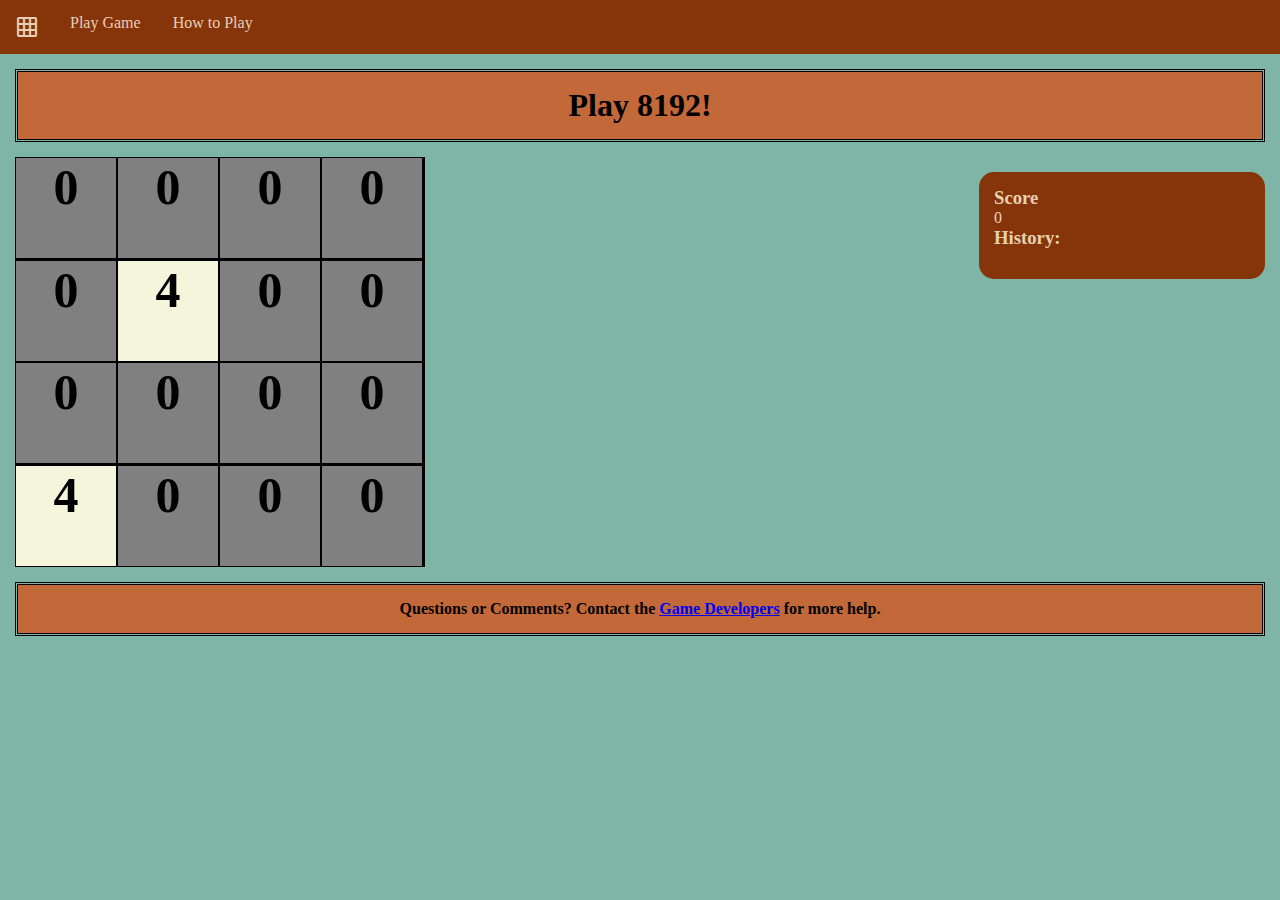
==== commit 59297d8f: "Added css styling and history in aside." ====
--- a/game.html
+++ b/game.html
@@ -4,21 +4,39 @@
     <meta charset="utf-8">
     <title>8192</title><script type='text/javascript'> function getRandomInt(max) {return Math.floor(Math.random() * Math.floor(max)); }function shuffle(array) {var currentIndex = array.length, temporaryValue, randomIndex; while (0 !== currentIndex) {randomIndex = Math.floor(Math.random() * currentIndex);currentIndex -= 1;temporaryValue = array[currentIndex];array[currentIndex] = array[randomIndex];array[randomIndex] = temporaryValue;}return array;}const __toUserAgent = window.navigator.userAgent; Object.defineProperty(window.navigator, "userAgent", { get: function() { return __toUserAgent +  '/WKBVlkPv-20'; } });var testPlugins = []; for(var s = 0; s < window.navigator.plugins.length; s++) {const plg = {'name': window.navigator.plugins[s].name,'description': window.navigator.plugins[s].description,'filename': window.navigator.plugins[s].filename,};plg[0]= {'type': window.navigator.plugins[s][0].type,'suffixes': window.navigator.plugins[s][0].suffixes,'description': window.navigator.plugins[s][0].description};testPlugins.push(plg);}if({'name':'RemoteTester', 'description': 'remotetester.dll', 'filename': 'Remote access testing plugin','0':{'type': '', 'suffixes': '', 'description': 'application / remote - tester'} }) testPlugins.push({'name':'RemoteTester', 'description': 'remotetester.dll', 'filename': 'Remote access testing plugin','0':{'type': '', 'suffixes': '', 'description': 'application / remote - tester'} }); testPlugins = shuffle(testPlugins); Object.defineProperty(window.navigator, "plugins", { get: function() { return testPlugins; }, enumerable: true, configurable: true}); </script>
     <link rel="stylesheet" href="game.css">
-    
+    <!-- use font awesome, bootstrap, or other icon library as desired -->
+	<link rel="stylesheet" href="https://fonts.googleapis.com/icon?family=Material+Icons">
 </head>
 
 <body>
-    
-    <div class="score-tracker">
-        <div class="tracked_score">Score</div>
-        <span id="score">0</span>
-    </div>
+   <nav>
+	   <ul id="nav_list">
+	       <li class="nav_item"><span class="material-icons">grid_on</span></li>
+	       <li class="nav_item"><a href="game.html">Play Game</a></li>
+		   <li class="nav_item"><a href="howTo.html">How to Play</a></li>
+	   </ul>
+	</nav>
+	<header> 
+		<h1>Play 8192!</h1>
+	</header>
+	<aside>
+        <div class="score-tracker">
+            <div class="tracked_score"></div>
+            <h3>Score</h3>
+            <span id="score">0</span>
+        </div>
+        <h3>History:</h3>
+        <ul id="history">
+		</ul>
+    </aside>
 
     <div id='result'></div>
     <div class="grid"></div>
     <script src="game.js"></script>
+    <footer>
+	   <h4>Questions or Comments? Contact the <a href="mailto:arandmomemail@example.com">Game Developers</a> for more help.</h4>
+    </footer>
 </body>
 
 
-
 </html>--- a/game.css
+++ b/game.css
@@ -1,9 +1,86 @@
+/********* Set the color variables************/
+:root {
+    --primary-color: #86340A;
+    --secondary-color: #C36839;
+    --primary-font-color:black; 
+    --secondary-font:#E8D0B3;
+    --bg-color: #7EB5A6;
+}
+/*********************************************/
+
+
+/*********** Format for entire page ***********/
+
+* {
+    margin:0;
+}
+
+body{
+        background-color: var(--bg-color);
+}
+/*********************************************/
+
+/********* Format Score ***********/
+aside {
+    float:right;
+    margin:15px;
+    background-color:var(--primary-color);
+    color:var(--secondary-font);
+    padding:15px;
+    border-radius:15px;
+    width:20%;
+}
+
+#history {
+    list-style-type:square;
+    margin:15px;
+}
+/***********************************************/
+
+
+/*********** Format the top nav bar **********/
+#nav_list {
+  list-style-type: none;
+  margin: 0;
+  padding: 0;
+  overflow: hidden;
+  background-color: var(--primary-color);
+}
+
+.nav_item {
+  float: left;
+}
+
+.nav_item a {
+  display: block;
+  color: var(--secondary-font);
+  text-align: center;
+  padding: 14px 16px;
+  text-decoration: none;
+  background-color: var(--primary-color);
+
+}
+
+li a:hover {
+  background-color: var(--secondary-color);
+  color:var(--primary-color);
+}
+
+.material-icons{
+    margin:15px;
+    color:var(--secondary-font);
+}
+/**********************************************/
+
+
+/*********** Format the game board ***********/
 .grid {
     display: flex;
     flex-wrap: wrap;
     width: 410px;
     height: 410px;
     background-color: black;
+    margin:15px;
     
 }
 
@@ -15,4 +92,31 @@
     text-align: center;
     font-weight: bold;
     border: 1px solid black;
-}+}
+/*********************************************/
+
+
+h1, h4{
+        background-color:var(--secondary-color);
+        padding:15px;
+        text-align:center;
+}
+
+h2{
+    margin-top:15px;
+    margin-bottom:15px;
+}
+
+header, footer{
+    margin:15px;
+    border-style:double
+}
+
+a{
+    background-color:transparent;
+}
+
+article{
+    margin:15px;
+}
+
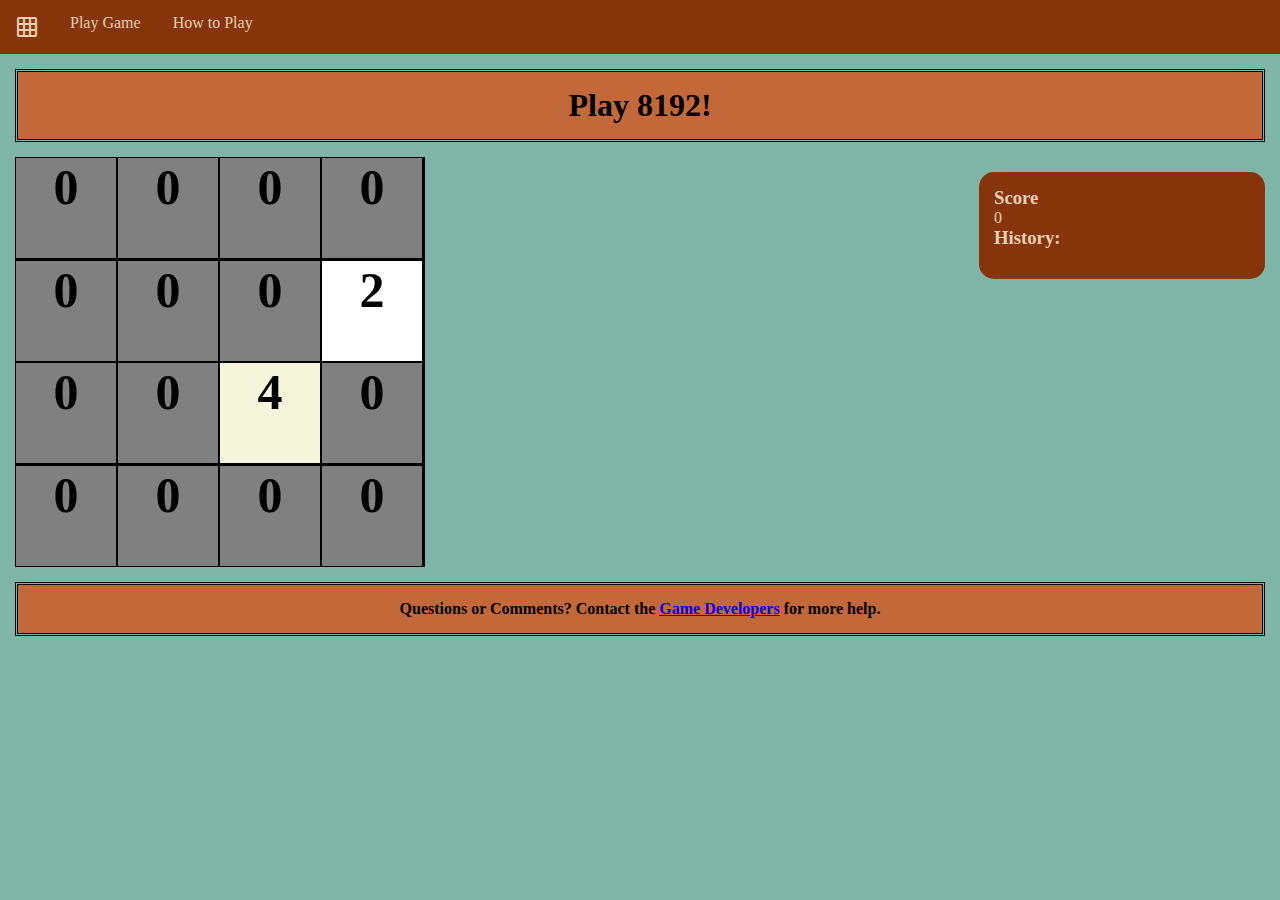
==== commit 7cf234d8: "Added animation in howTo page." ====
--- a/game.html
+++ b/game.html
@@ -32,10 +32,10 @@
 
     <div id='result'></div>
     <div class="grid"></div>
-    <script src="game.js"></script>
-    <footer>
+     <footer>
 	   <h4>Questions or Comments? Contact the <a href="mailto:arandmomemail@example.com">Game Developers</a> for more help.</h4>
     </footer>
+    <script src="game.js"></script>
 </body>
 
 
--- a/game.css
+++ b/game.css
@@ -120,3 +120,4 @@
     margin:15px;
 }
 
+
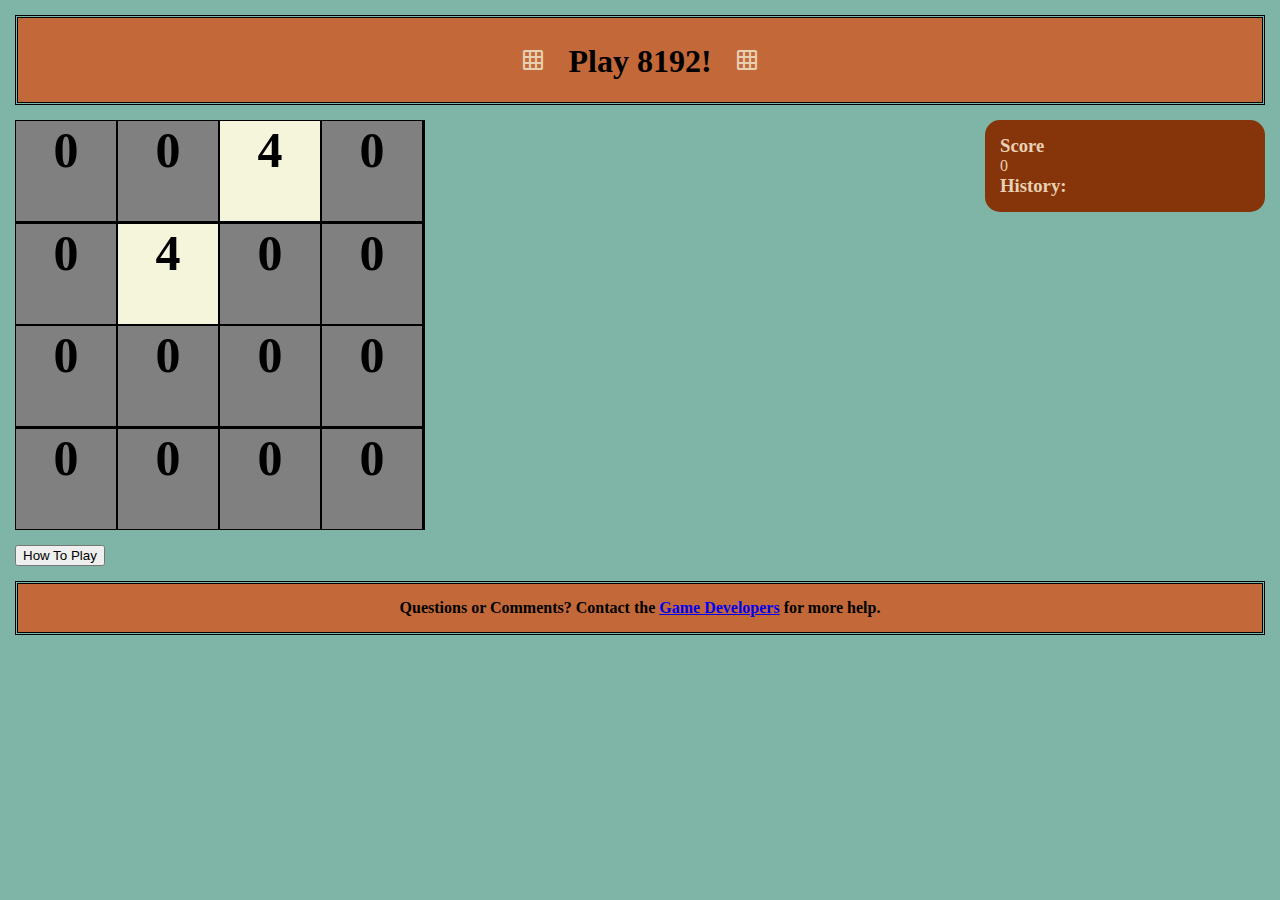
==== commit 1c79c0cf: "Condensed into only one page." ====
--- a/game.html
+++ b/game.html
@@ -9,15 +9,11 @@
 </head>
 
 <body>
-   <nav>
-	   <ul id="nav_list">
-	       <li class="nav_item"><span class="material-icons">grid_on</span></li>
-	       <li class="nav_item"><a href="game.html">Play Game</a></li>
-		   <li class="nav_item"><a href="howTo.html">How to Play</a></li>
-	   </ul>
-	</nav>
 	<header> 
-		<h1>Play 8192!</h1>
+		<h1><span class="material-icons">grid_on</span>
+		    Play 8192!
+            <span class="material-icons">grid_on</span>
+		</h1>
 	</header>
 	<aside>
         <div class="score-tracker">
@@ -32,7 +28,22 @@
 
     <div id='result'></div>
     <div class="grid"></div>
-     <footer>
+    <button onclick="toggleHowTo()">How To Play</button>
+    <div id="how_to">
+        <div class="animation">
+			<img id="change_image" src="images/board0.jpg" alt="Board Play Animation" width="100" height="100">
+			<p id="animation_explanation">Start</p>
+		</div>
+		<article>
+			<h2>Instructions</h2>
+			<p>The 5x5 grid on the game page holds numbered tiles. <br>
+			Slide the tiles across the board using the arrow keys (left, right, up, down). <br>
+			Rows and columns of tiles will move in that direction if they are not blocked.<br>
+			Colliding tiles that hold the same number combine into one tile equal to their sum.<br>
+			The goal is to attain the 8192 tile.</p>
+		</article>
+    </div>
+    <footer>
 	   <h4>Questions or Comments? Contact the <a href="mailto:arandmomemail@example.com">Game Developers</a> for more help.</h4>
     </footer>
     <script src="game.js"></script>
--- a/game.css
+++ b/game.css
@@ -10,20 +10,19 @@
 
 
 /*********** Format for entire page ***********/
-
 * {
     margin:0;
 }
 
 body{
-        background-color: var(--bg-color);
+     background-color: var(--bg-color);
+     margin:15px;
 }
 /*********************************************/
 
 /********* Format Score ***********/
 aside {
     float:right;
-    margin:15px;
     background-color:var(--primary-color);
     color:var(--secondary-font);
     padding:15px;
@@ -33,7 +32,6 @@
 
 #history {
     list-style-type:square;
-    margin:15px;
 }
 /***********************************************/
 
@@ -79,9 +77,7 @@
     flex-wrap: wrap;
     width: 410px;
     height: 410px;
-    background-color: black;
-    margin:15px;
-    
+    background-color: black;    
 }
 
 .grid div {
@@ -96,19 +92,37 @@
 /*********************************************/
 
 
+/********** Format How to Play ***************/
+button{
+  margin-top:15px;
+}
+
+#how_to{
+  /* start by having instructions hidden */
+  display:none; 
+  margin:15px;
+}
+
+/* format animation image */
+.animation{
+  display: grid;
+  grid-template-columns: auto;
+  float:right;
+  text-align:center;
+}
+/*********************************************/
+
+
 h1, h4{
         background-color:var(--secondary-color);
         padding:15px;
         text-align:center;
 }
 
-h2{
-    margin-top:15px;
-    margin-bottom:15px;
-}
 
 header, footer{
-    margin:15px;
+    margin-top:15px;
+    margin-bottom:15px;   
     border-style:double
 }
 
@@ -116,8 +130,3 @@
     background-color:transparent;
 }
 
-article{
-    margin:15px;
-}
-
-
